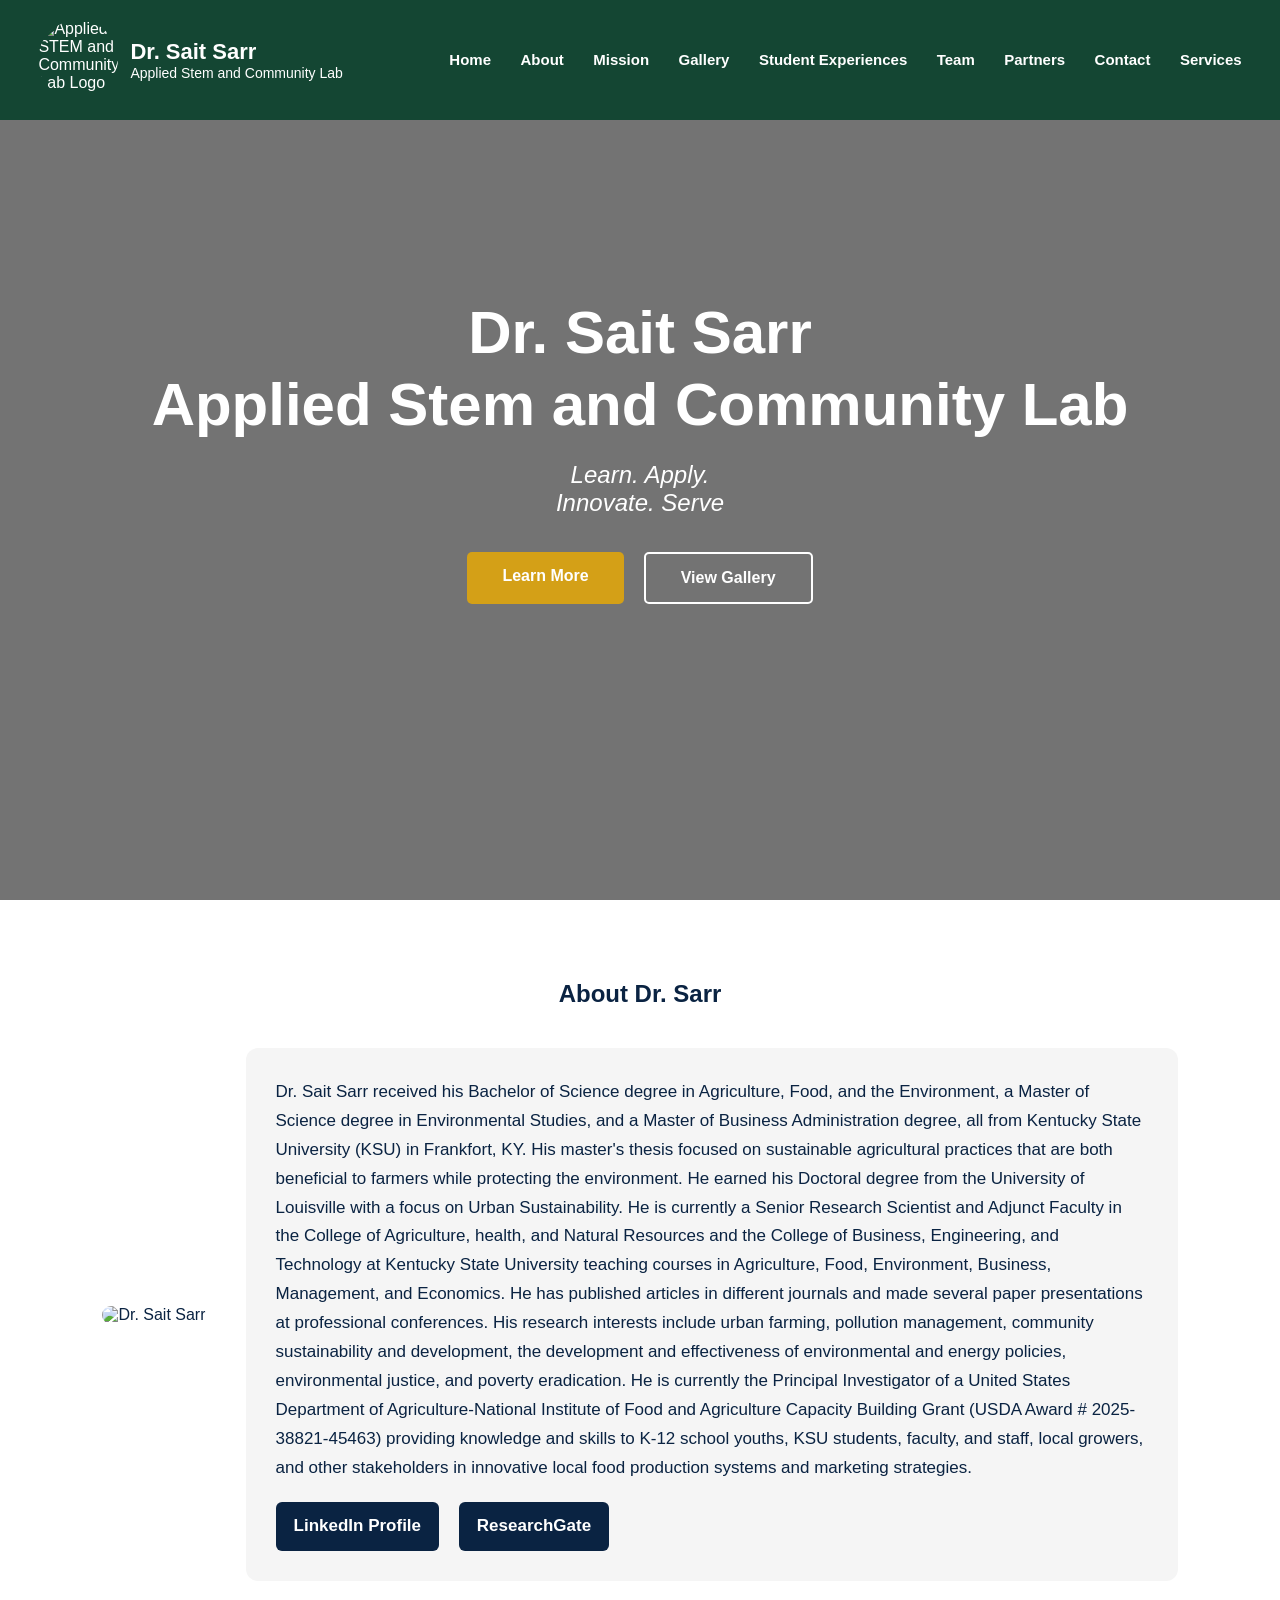
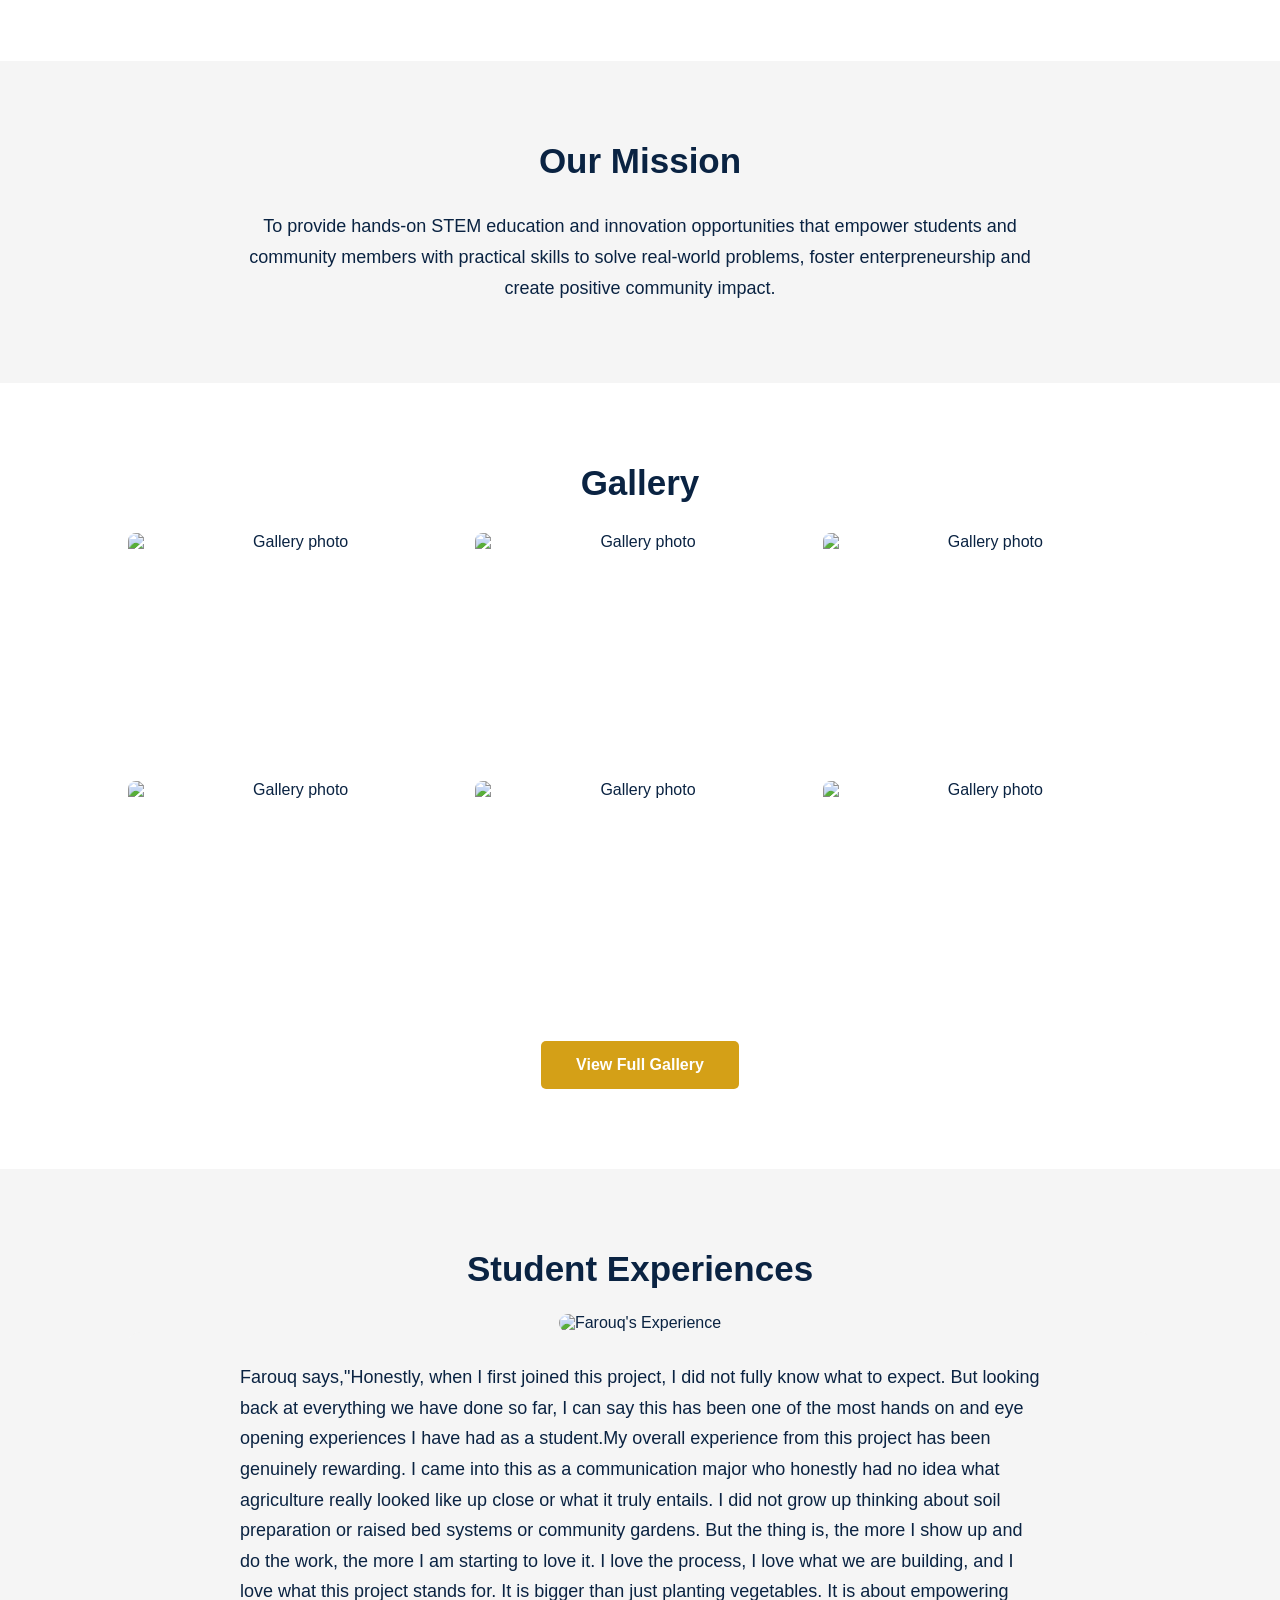
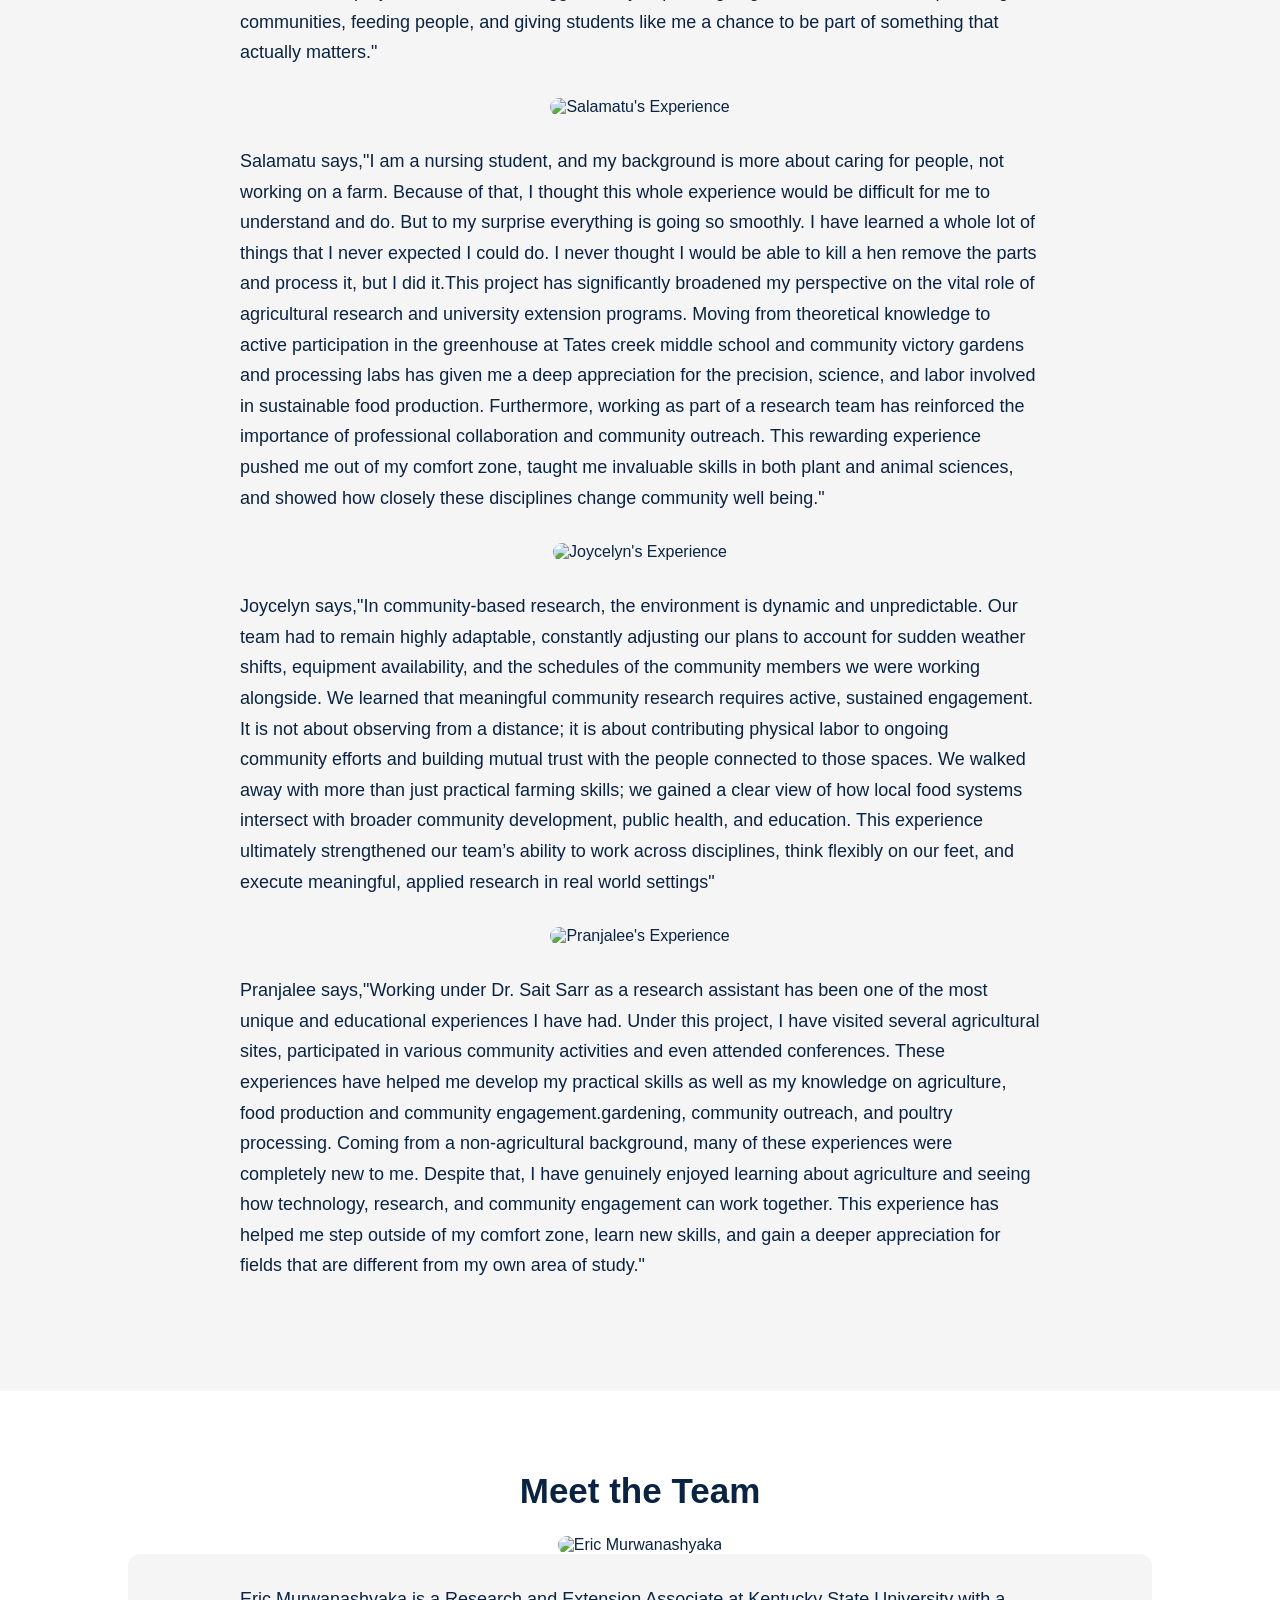
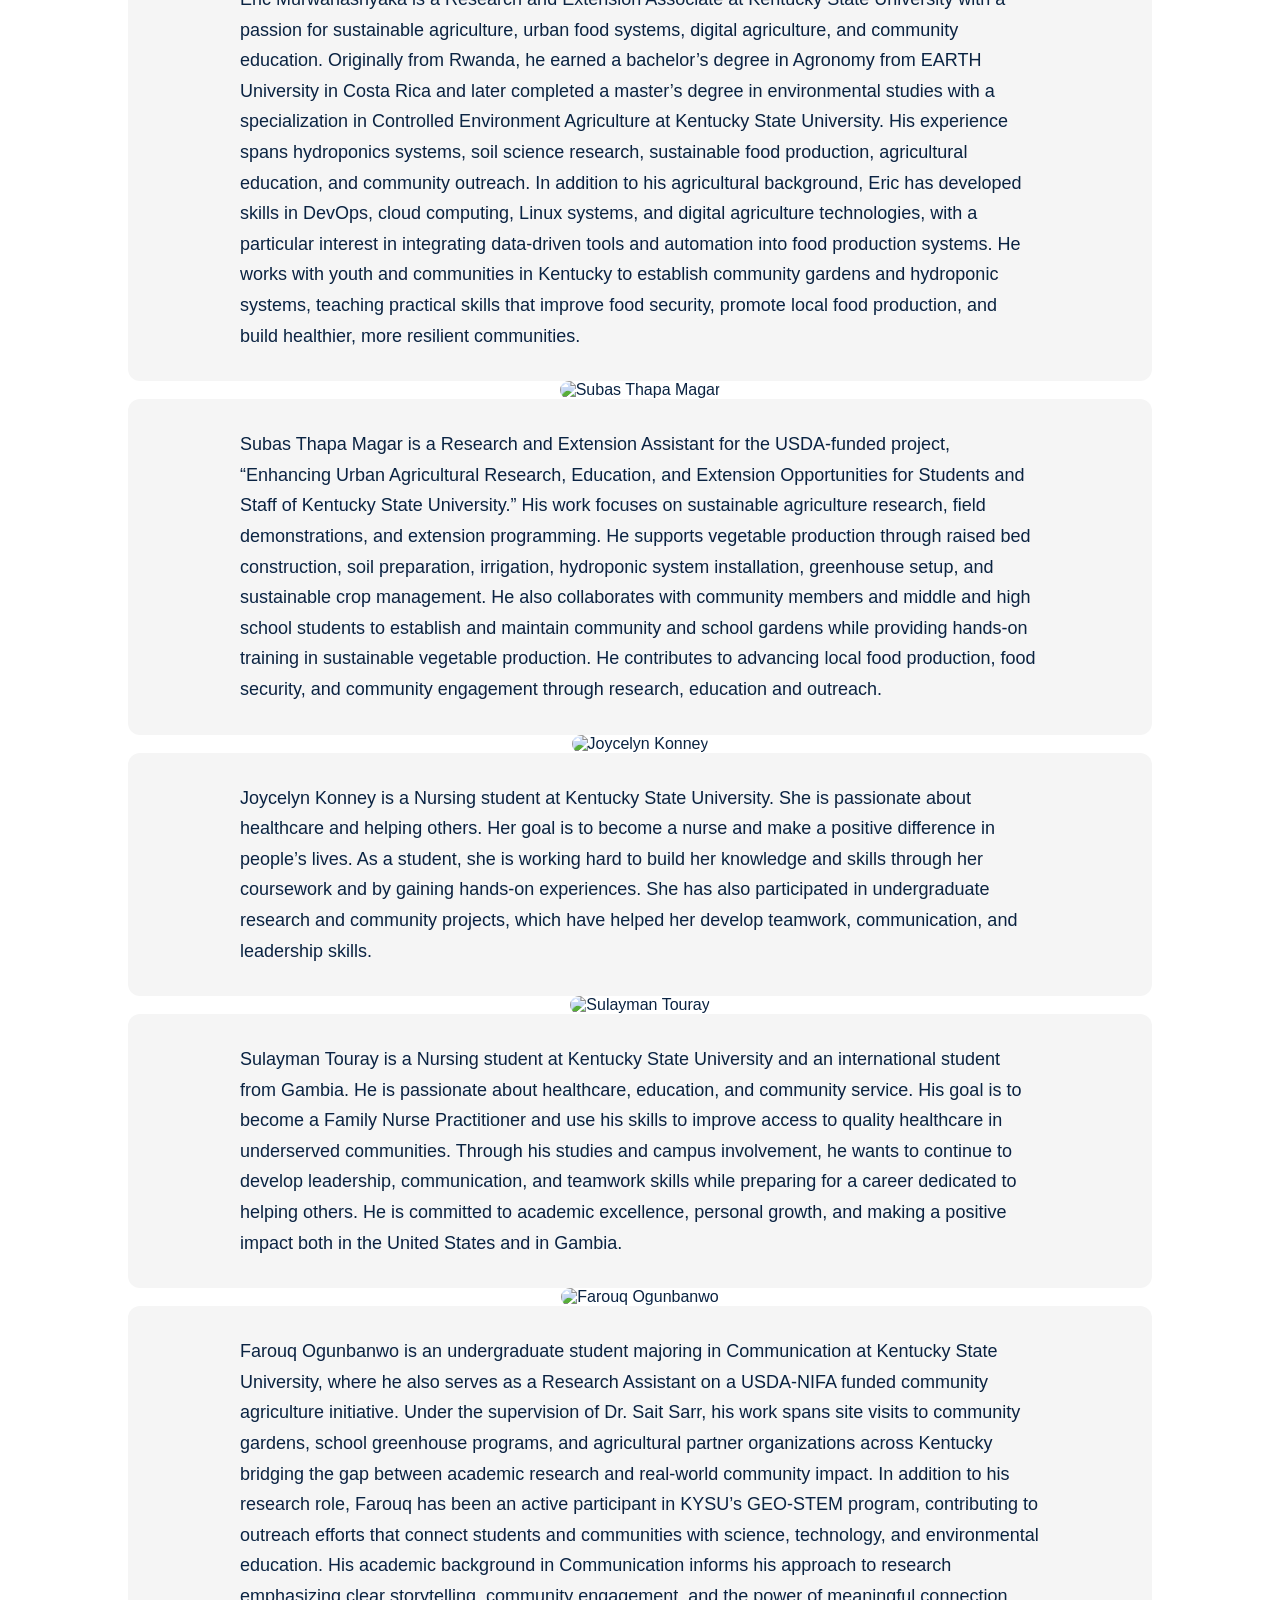
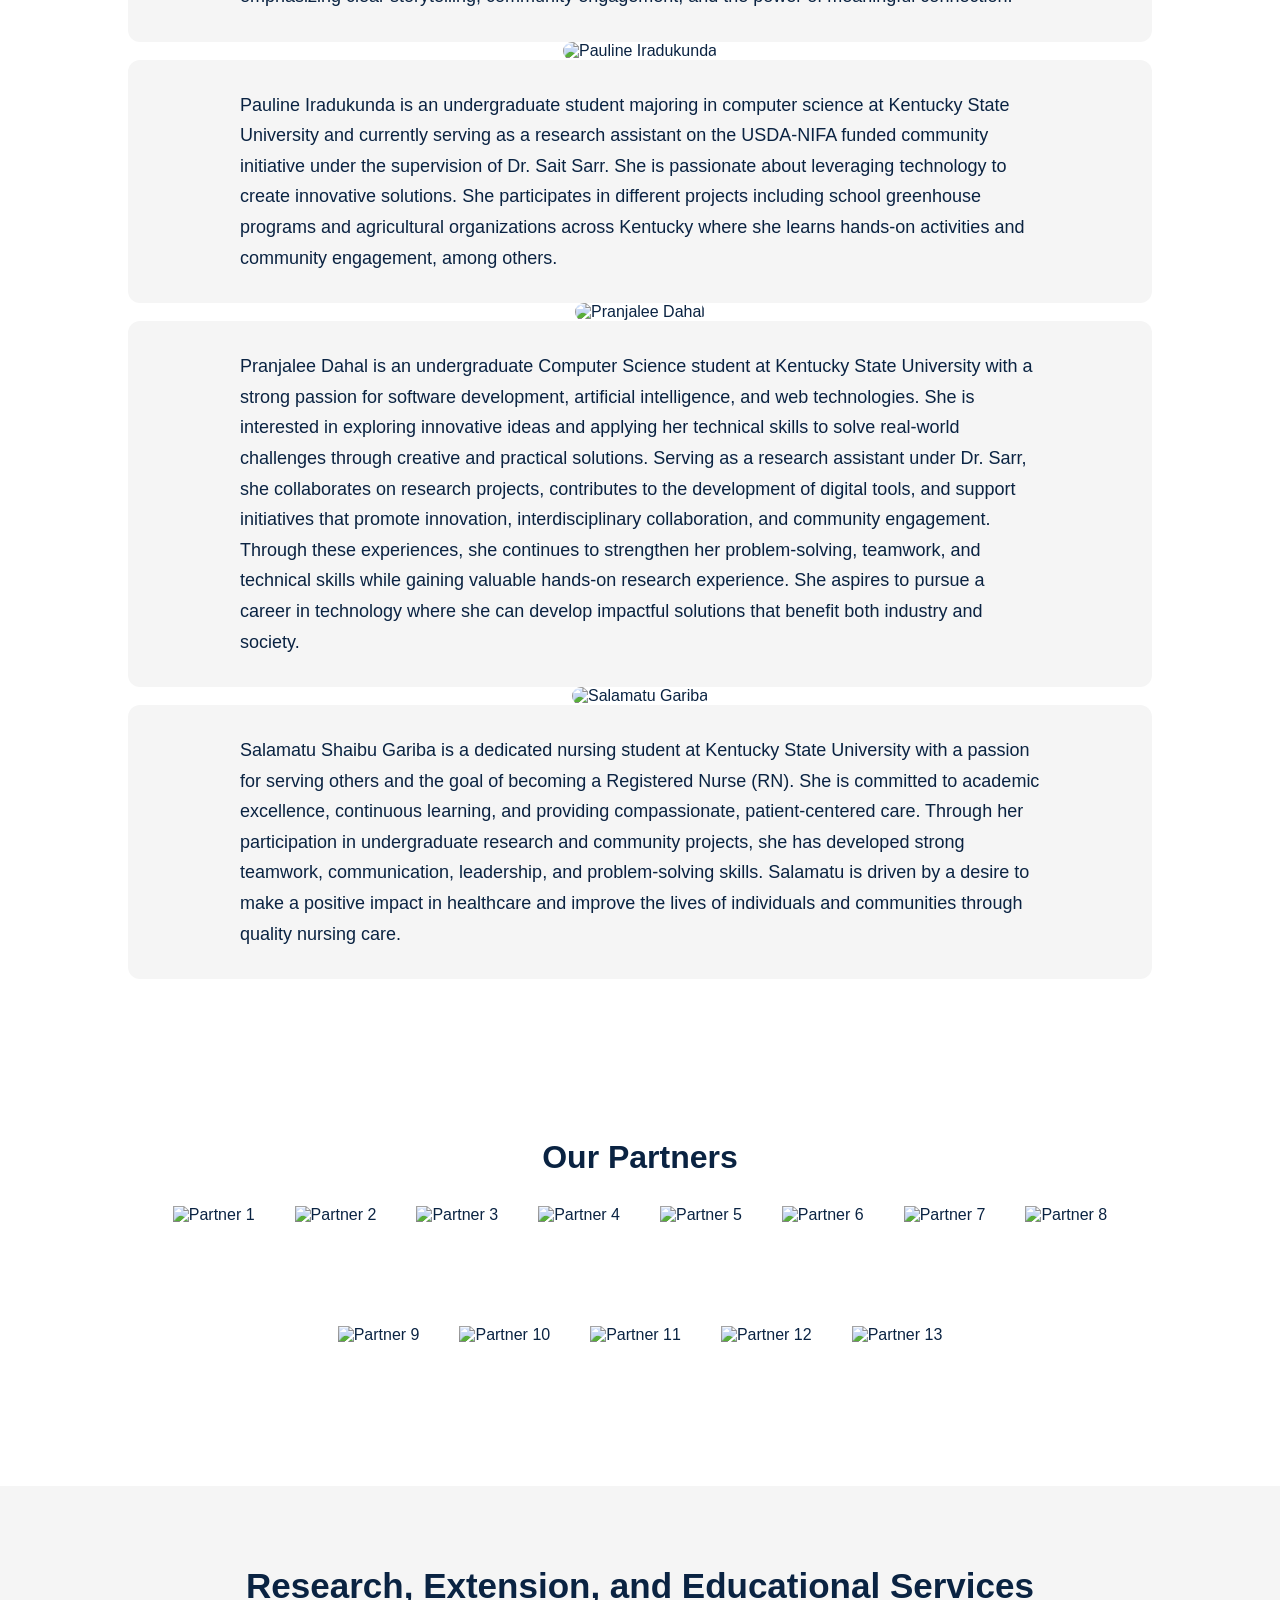
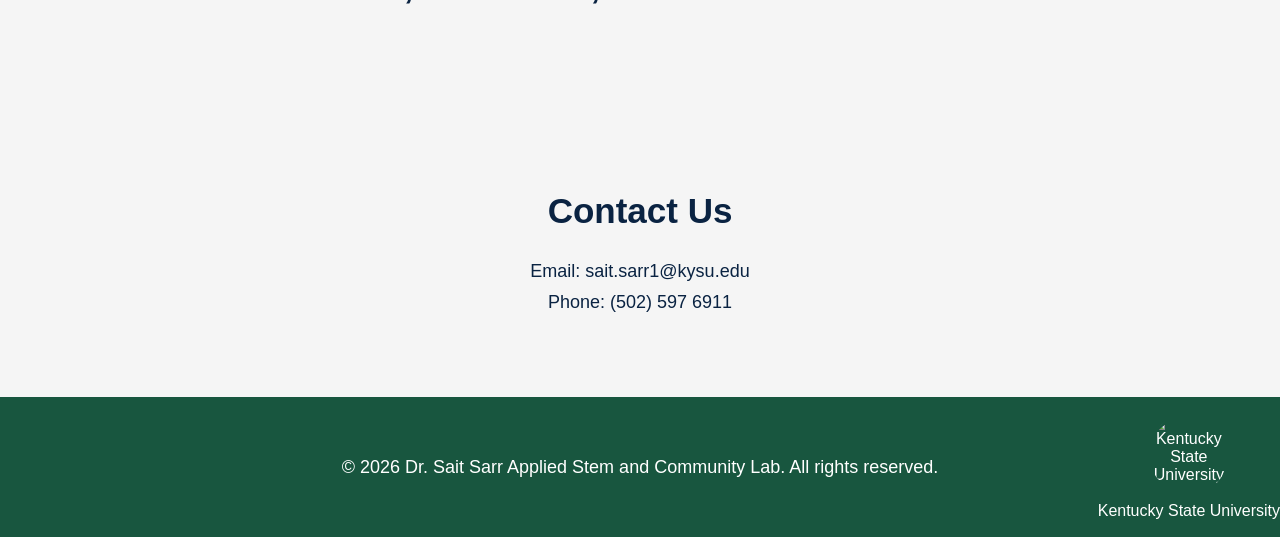
==== index.html @ 1c7c5a61 "Add files via upload" ====
<!DOCTYPE html>
<html lang="en">
<head>
  <meta charset="UTF-8" />
  <meta name="viewport" content="width=device-width, initial-scale=1.0" />
  <title>Dr. Sait Sarr Applied Stem and Community Lab </title>
  <link rel="stylesheet" href="style.css" />
</head>
<body>

  <header class="navbar">
    <div class="logo">
     <img src="images/logo.png" alt="Applied STEM and Community Lab Logo" class="logo-img">
      <div>
        <h2>Dr. Sait Sarr</h2>
        <p>Applied Stem and Community Lab</p>
      </div>
    </div>

    <nav>
      <a href="#home">Home</a>
      <a href="#about">About</a>
      <a href="#mission">Mission</a>
      <a href="#gallery">Gallery</a>
      <a href="#students">Student Experiences</a>
      <a href="#team">Team</a>
      <a href="#partners">Partners</a>
      <a href="#contact">Contact</a>
      <a href="#services">Services</a>
    </nav>
    
     
  </header>

  <section id="home" class="hero">
    <div class="hero-content">
      <h1>Dr. Sait Sarr<br>Applied Stem and Community Lab</h1>
      <p>Learn. Apply. <br>Innovate. Serve</p>

      <div class="hero-buttons">
        <a href="#about" class="btn gold">Learn More</a>
        <a href="#gallery" class="btn outline">View Gallery</a>
      </div>
    </div>
  </section>

  <section id="about" class="about-section">
    <h2>About Dr. Sarr</h2>

    <div class="about-content">
      <div class="about-image">
        <img src="images/DrSarr.jpg" alt="Dr. Sait Sarr">
      </div>
    
      <div class="about-text-box">
        <p>
          Dr. Sait Sarr received his Bachelor of Science degree in Agriculture, Food, and the Environment,
          a Master of Science degree in Environmental Studies, and a Master of Business Administration degree,
          all from Kentucky State University (KSU) in Frankfort, KY. His master's thesis focused on sustainable
          agricultural practices that are both beneficial to farmers while protecting the environment. He earned
          his Doctoral degree from the University of Louisville with a focus on Urban Sustainability. He is 
          currently a Senior Research Scientist and Adjunct Faculty in the College of Agriculture, health, and 
          Natural Resources and the College of Business, Engineering, and Technology at Kentucky State University 
          teaching courses in Agriculture, Food, Environment, Business, Management, and Economics. He has published
          articles in different journals and made several paper presentations at professional conferences. His 
          research interests include urban farming, pollution management, community sustainability and development,
          the development and effectiveness of environmental and energy policies, environmental justice, and poverty
          eradication. He is currently the Principal Investigator of a United States Department of Agriculture-National
          Institute of Food and Agriculture Capacity Building Grant (USDA Award # 2025-38821-45463) providing knowledge
          and skills to K-12 school youths, KSU students, faculty, and staff, local growers, and other
          stakeholders in innovative local food production systems and marketing strategies. 
          <div class="profile-links">
            <a href="https://www.linkedin.com/in/ https://www.linkedin.com/in/sait-sarr-ph-d-msc-mba-342b8a15/"
              target="_blank">
              LinkedIn Profile
            </a>

            <a href="https://www.researchgate.net/profile/Sait-Sarr"
              target="_blank">
              ResearchGate
            </a>
          </div>
        </p>
      </div>
    </div>
  </section>

  <section id="mission" class="section gray">
    <h2>Our Mission</h2>
    <div class="cards">
        <p>To provide hands-on STEM education and innovation opportunities that empower students and community members with practical skills to solve real-world problems, foster enterpreneurship and create positive community impact.</p>
      </div>
    </div>
  </section>

  <section id="gallery" class="section">
  <h2>Gallery</h2>

  <div class="gallery-grid">
    <img src="images/gallery1.jpeg" alt="Gallery photo">
    <img src="images/gallery2.jpeg" alt="Gallery photo">
    <img src="images/gallery3.jpeg" alt="Gallery photo">
    <img src="images/gallery4.jpeg" alt="Gallery photo">
    <img src="images/gallery5.jpeg" alt="Gallery photo">
    <img src="images/gallery6.jpeg" alt="Gallery photo">
  </div>

  <div class="gallery-button">
    <a href="gallery.html" class="btn gold">View Full Gallery</a>
  </div>
</section>

  <section id="students" class="section gray">
    <h2>Student Experiences</h2>
    <div class="experience-content">
      <div class="experience-image">
        <img src="images/FarouqExperience.jpeg" alt="Farouq's Experience">
      </div>
    
      <div class="about-text-box">
        <p>
         Farouq says,"Honestly, when I first joined this project, I did not fully know what to expect. But looking back at everything we have done so far, I can say this has been one of the most hands on and eye opening experiences I have had as a student.My overall experience from this project has been genuinely rewarding. I came into this as a communication major who honestly had no idea what agriculture really looked like up close or what it truly entails. I did not grow up thinking about soil preparation or raised bed systems or community gardens. But the thing is, the more I show up and do the work, the more I am starting to love it. I love the process, I love what we are building, and I love what this project stands for. It is bigger than just planting vegetables. It is about empowering communities, feeding people, and giving students like me a chance to be part of something that actually matters."
          </p>
        </div>
      <div class="experience-content">
      <div class="experience-image">
        <img src="images/GaribaExperience.jpeg" alt="Salamatu's Experience">
      </div>
    
      <div class="about-text-box">
        <p>
         Salamatu says,"I am a nursing student, and my background is more about caring for people, not working on a farm. Because of that, I thought this whole experience would be difficult for me to understand and do. But to my surprise everything is going so smoothly. I have learned a whole lot of things that I never expected I could do. I never thought I would be able to kill a hen remove the parts and process it, but I did it.This project has significantly broadened my perspective on the vital role of agricultural research and university extension programs. Moving from theoretical knowledge to active participation in the greenhouse at Tates creek middle school and community victory gardens and processing labs has given me a deep appreciation for the precision, science, and labor involved in sustainable food production. Furthermore, working as part of a research team has reinforced the importance of professional collaboration and community outreach. This rewarding experience pushed me out of my comfort zone, taught me invaluable skills in both plant and animal sciences, and showed how closely these disciplines change community well being."
          </p>
        </div>
        <div class="experience-content">
      <div class="experience-image">
        <img src="images/JoycelynExperience.jpeg" alt="Joycelyn's Experience">
      </div>
    
      <div class="about-text-box">
        <p>
         Joycelyn says,"In community-based research, the environment is dynamic and unpredictable. Our team had to remain highly adaptable, constantly adjusting our plans to account for sudden weather shifts, equipment availability, and the schedules of the community members we were working alongside. We learned that meaningful community research requires active, sustained engagement. It is not about observing from a distance; it is about contributing physical labor to ongoing community efforts and building mutual trust with the people connected to those spaces. We walked away with more than just practical farming skills; we gained a clear view of how local food systems intersect with broader community development, public health, and education. This experience ultimately strengthened our team’s ability to work across disciplines, think flexibly on our feet, and execute meaningful, applied research in real world settings"
          </p>
        </div>
        <div class="experience-content">

      <div class="experience-image">
        <img src="images/PranjaleeExperience.jpeg" alt="Pranjalee's Experience">
      </div>
    
      <div class="about-text-box">
        <p>
         Pranjalee says,"Working under Dr. Sait Sarr as a research assistant has been one of the most unique and educational experiences I have had. Under this project, I have visited several agricultural sites, participated in various community activities and even attended conferences. These experiences have helped me develop my practical skills as well as my knowledge on agriculture, food production and community engagement.gardening, community outreach, and poultry processing. Coming from a non-agricultural background, many of these experiences were completely new to me. Despite that, I have genuinely enjoyed learning about agriculture and seeing how technology, research, and community engagement can work together. This experience has helped me step outside of my comfort zone, learn new skills, and gain a deeper appreciation for fields that are different from my own area of study."
          </p>
        </div>
  </section>

  <section id="team" class="section">
    <h2>Meet the Team</h2>

    <div class="about-image">
        <img src="images/EricHeadshot.jpeg" alt="Eric Murwanashyaka">
      </div>
      <div class="about-text-box">
        <p>
          Eric Murwanashyaka is a Research and Extension Associate at Kentucky State University with a passion for sustainable agriculture, urban food systems, digital agriculture, and community education. Originally from Rwanda, he earned a bachelor’s degree in Agronomy from EARTH University in Costa Rica and later completed a master’s degree in environmental studies with a specialization in Controlled Environment Agriculture at Kentucky State University. His experience spans hydroponics systems, soil science research, sustainable food production, agricultural education, and community outreach. In addition to his agricultural background, Eric has developed skills in DevOps, cloud computing, Linux systems, and digital agriculture technologies, with a particular interest in integrating data-driven tools and automation into food production systems. He works with youth and communities in Kentucky to establish community gardens and hydroponic systems, teaching practical skills that improve food security, promote local food production, and build healthier, more resilient communities.
        </p>
      </div>

    <div class="about-image">
        <img src="images/SubasHeadshot.jpg" alt="Subas Thapa Magar">
      </div>
      <div class="about-text-box">
        <p>
          Subas Thapa Magar is a Research and Extension Assistant for the USDA-funded project, “Enhancing Urban Agricultural Research, Education, and Extension Opportunities for Students and Staff of Kentucky State University.” His work focuses on sustainable agriculture research, field demonstrations, and extension programming. He supports vegetable production through raised bed construction, soil preparation, irrigation, hydroponic system installation, greenhouse setup, and sustainable crop management. He also collaborates with community members and middle and high school students to establish and maintain community and school gardens while providing hands-on training in sustainable vegetable production. He contributes to advancing local food production, food security, and community engagement through research, education and outreach.
        </p>
      </div>

    <div class="about-image">
        <img src="images/JoycelynHeadshot.jpg" alt="Joycelyn Konney">
      </div>
      <div class="about-text-box">
        <p>
          Joycelyn Konney is a Nursing student at Kentucky State University. She is passionate about healthcare and helping others. Her goal is to become a nurse and make a positive difference in people’s lives. As a student, she is working hard to build her knowledge and skills through her coursework and by gaining hands-on experiences. She has also participated in undergraduate research and community projects, which have helped her develop teamwork, communication, and leadership skills.
        </p>
        </div>

    <div class="about-image">
        <img src="images/SulaymanHeadshot.jpeg" alt="Sulayman Touray">
      </div>
      <div class="about-text-box">
        <p>
         Sulayman Touray is a Nursing student at Kentucky State University and an international student from Gambia. He is passionate about healthcare, education, and community service. His goal is to become a Family Nurse Practitioner and use his skills to improve access to quality healthcare in underserved communities. Through his studies and campus involvement, he wants to continue to develop leadership, communication, and teamwork skills while preparing for a career dedicated to helping others. He is committed to academic excellence, personal growth, and making a positive impact both in the United States and in Gambia.
        </p>
      </div>
 

      <div class="about-image">
        <img src="images/" alt="Farouq Ogunbanwo">
      </div>
      <div class="about-text-box">
        <p>
          Farouq Ogunbanwo is an undergraduate student majoring in Communication at Kentucky State University, where he also serves as a Research Assistant on a USDA-NIFA funded community agriculture initiative. Under the supervision of Dr. Sait Sarr, his work spans site visits to community gardens, school greenhouse programs, and agricultural partner organizations across Kentucky bridging the gap between academic research and real-world community impact. In addition to his research role, Farouq has been an active participant in KYSU’s GEO-STEM program, contributing to outreach efforts that connect students and communities with science, technology, and environmental education. His academic background in Communication informs his approach to research emphasizing clear storytelling, community engagement, and the power of meaningful connection.
        </p>
      </div>
  
      <div class="about-image">
        <img src="images/PaulineHeadshot.jpeg" alt="Pauline Iradukunda">
      </div>
      <div class="about-text-box">
        <p>
          Pauline Iradukunda is an undergraduate student majoring in computer science at Kentucky State University and currently serving as a research assistant on the USDA-NIFA funded community initiative under the supervision of Dr. Sait Sarr. She is passionate about leveraging technology to create innovative solutions. She participates in different projects including school greenhouse programs and agricultural organizations across Kentucky where she learns hands-on activities and community engagement, among others.
        </p>
      </div>

      <div class="about-image">
        <img src="images/PranjaleeHeadshot.jpeg" alt="Pranjalee Dahal">
      </div>
      <div class="about-text-box">
        <p>
          Pranjalee Dahal is an undergraduate Computer Science student at Kentucky State University with a strong passion for software development, artificial intelligence, and web technologies. She is interested in exploring innovative ideas and applying her technical skills to solve real-world challenges through creative and practical solutions. Serving as a research assistant under Dr. Sarr, she collaborates on research projects, contributes to the development of digital tools, and support initiatives that promote innovation, interdisciplinary collaboration, and community engagement. Through these experiences, she continues to strengthen her problem-solving, teamwork, and technical skills while gaining valuable hands-on research experience. She aspires to pursue a career in technology where she can develop impactful solutions that benefit both industry and society.
        </p>
      </div>

      <div class="about-image">
        <img src="images/" alt="Salamatu Gariba">
      </div>
      <div class="about-text-box">
        <p>
          Salamatu Shaibu Gariba is a dedicated nursing student at Kentucky State University with a passion for serving others and the goal of becoming a Registered Nurse (RN). She is committed to academic excellence, continuous learning, and providing compassionate, patient-centered care. Through her participation in undergraduate research and community projects, she has developed strong teamwork, communication, leadership, and problem-solving skills. Salamatu is driven by a desire to make a positive impact in healthcare and improve the lives of individuals and communities through quality nursing care.
        </p>
      </div>
      
  </section>
    
  
  <section id="partners" class="partners">
  <h2>Our Partners</h2>

  <div class="partner-logos">
    <img src="images/foodliteracy.jpeg" alt="Partner 1">
    <img src="images/USDA.jpeg" alt="Partner 2">
    <img src="images/tatescreek.jpeg" alt="Partner 3">
    <img src="images/CarterGwoodson.jpeg" alt="Partner 4">
    <img src="images/CommunityActionCouncil.jpg" alt="Partner 5">
    <img src="images/thornhill.jpg" alt="Partner 6">
    <img src="images/Elkhorn.jpeg" alt="Partner 7">
    <img src="images/ctct.jpeg" alt="Partner 8">
    <img src="images/brandeis.jpeg" alt="Partner 9">
    <img src="images/CapstoneFarms.jpg" alt="Partner 10">
    <img src="images/CommonEarthGardens.jpeg" alt="Partner 11">
    <img src="images/winburnMiddleSchool.jpeg" alt="Partner 12">
    <img src="images/JeffersonCountyCoop.jpeg" alt="Partner 13">
  </div>
</section>

  <section id="services" class="section gray">
    <h2>Research, Extension, and Educational Services</h2>
  </section>

  <section id="contact" class="section gray">
    <h2>Contact Us</h2>
    <p>Email: sait.sarr1@kysu.edu </p>
    <p>Phone: (502) 597 6911 </p>
  </section>

  <footer class="footer">
  <div class="footer-left">
    <img src="images/kstatelogo.jpeg" alt="Kentucky State University" class="footer-logo">
    <p>Kentucky State University</p>
  </div>

  <p class="footer-center">
    © 2026 Dr. Sait Sarr Applied Stem and Community Lab. All rights reserved.
  </p>
</footer>

  <script src="script.js"></script>
</body>
</html>
---- style.css ----
* {
  margin: 0;
  padding: 0;
  box-sizing: border-box;
}

html {
  scroll-behavior: smooth;
}

body {
  font-family: Arial, sans-serif;
  color: #0A2342;
}

/* Navbar */
.navbar {
  position: fixed;
  top: 0;
  width: 100%;
  padding: 20px 3%;
  display: flex;
  justify-content: space-between;
  align-items: center;
  background: rgba(10, 66, 45, 0.9);
  color: white;
  z-index: 1000;
}

.logo {
  display: flex;
  align-items: center;
  gap: 12px;
}

.logo-img {
  width: 80px;
  height: 80px;
  border-radius: 50%;
  object-fit: cover;
}

.logo h2 {
  font-size: 22px;
}

.logo p {
  font-size: 14px;
}

nav a {
  color: white;
  text-decoration: none;
  margin-left: 25px;
  font-weight: bold;
  font-size: 15px;
}

nav a:hover {
  color: #D4A017;
}

/* Hero */
.hero {
  height: 100vh;
  background:
    linear-gradient(rgba(0,0,0,0.55), rgba(0,0,0,0.55)),
    url("images/hero.jpg");
  background-size: cover;
  background-position: center;
  display: flex;
  justify-content: center;
  align-items: center;
  text-align: center;
  color: white;
  padding: 0 20px;
}

.hero-content h1 {
  font-size: 60px;
  line-height: 1.2;
  margin-bottom: 20px;
}

.hero-content p {
  font-size: 24px;
  font-style: italic;
  margin-bottom: 35px;
}

.hero-buttons {
  display: flex;
  justify-content: center;
  gap: 20px;
}

.btn {
  padding: 15px 35px;
  border-radius: 5px;
  text-decoration: none;
  font-weight: bold;
}

.gold {
  background: #D4A017;
  color: white;
}

.outline {
  border: 2px solid white;
  color: white;
}

.outline:hover {
  background: white;
  color: #0A2342;
}

/* Sections */
.section {
  padding: 80px 10%;
  text-align: center;
}

.section h2 {
  font-size: 35px;
  margin-bottom: 25px;
}

.section p {
  max-width: 800px;
  margin: auto;
  font-size: 18px;
  line-height: 1.7;
}

.gray {
  background: #f5f5f5;
}

/* Cards */
.cards {
  display: flex;
  justify-content: center;
  gap: 25px;
  margin-top: 30px;
  flex-wrap: wrap;
}

.card {
  background: white;
  padding: 30px;
  width: 280px;
  border-radius: 10px;
  box-shadow: 0 4px 10px rgba(0,0,0,0.1);
}

.card h3 {
  color: #D4A017;
  margin-bottom: 15px;
}

.about-section {
  padding: 80px 8%;
}

.about-section h2 {
  text-align: center;
  margin-bottom: 40px;
}

.about-content {
  display: flex;
  align-items: center;
  gap: 40px;
}

.about-image img {
  width: 350px;
  height: 350px;
  object-fit: cover;
  border-radius: 12px;
}

.about-text-box {
  flex: 1;
  background: #f5f5f5;
  padding: 30px;
  border-radius: 12px;
  text-align: left;
  line-height: 1.7;
  font-size: 17px;
}

.experience-image img {
    width: 250px;
    height: 250px;
    object-fit: cover;
    border-radius: 12px;
}
/* Gallery */
.gallery-grid {
  display: grid;
  grid-template-columns: repeat(3, 1fr);
  gap: 18px;
  margin-top: 30px;
}

.gallery-grid img {
  width: 100%;
  height: 230px;
  object-fit: cover;
  border-radius: 8px;
}
.gallery-button {
  margin-top: 30px;
}

.gallery-button .btn {
  display: inline-block;
}

/* Footer */
.footer {
    background: #18563f;
    color: white;
    display: flex;
    justify-content: center;
    align-items: center;
    position: relative;
    padding: 20px 40px;
    min-height: 140px;
}

.footer-center {
    text-align: center;
    font-size: 18px;
}

/* Logo on the right */
.footer-left {
    position: absolute;
    right: 0;
    top: 50%;
    transform: translateY(-50%);
    text-align: center;
}

.footer-logo {
    width: 80px;
    height: 80px;
    border-radius: 50%;
    object-fit: cover;
    display: block;
    margin: 0 auto 8px;
}

.footer-right p {
    margin: 0;
    font-size: 15px;
}
.profile-links {
  margin-top: 20px;
}

.partners {
  text-align: center;
  padding: 80px 10%;
}

.partner-logos {
  display: flex;
  justify-content: center;
  align-items: center;
  flex-wrap: wrap;
  gap: 40px;
  margin-top: 30px;
}

.partner-logos img {
  height: 80px;
  width: auto;
  object-fit: contain;
  transition: transform 0.3s ease;
}

.partner-logos img:hover {
  transform: scale(1.05);
}

.kstatelogo {
  display: flex;
  align-items: center;
  gap: 12px;
}

.kstatelogo-img {
 width: 80px;
  height: 80px;
  border-radius: 50%;
  object-fit: cover;
}



.kstatelogo p {
  font-size: 14px;
}

.profile-links a {
  display: inline-block;
  margin-right: 15px;
  padding: 10px 18px;
  background-color: #0A2342;
  color: white;
  text-decoration: none;
  border-radius: 6px;
  font-weight: bold;
}

.profile-links a:hover {
  background-color: #D4A017;
}

/* Mobile */
@media (max-width: 768px) {
  .navbar {
    flex-direction: column;
    gap: 15px;
  }

  nav a {
    margin: 8px;
    font-size: 14px;
  }

  .hero-content h1 {
    font-size: 38px;
  }

  .hero-content p {
    font-size: 18px;
  }

  .hero-buttons {
    flex-direction: column;
  }

  .gallery-grid {
    grid-template-columns: 1fr;
  }
}
#partners {
  padding: 80px 10%;
  text-align: center;
}

#partners h2 {
  font-size: 2rem;
  color: #0A2342;
}
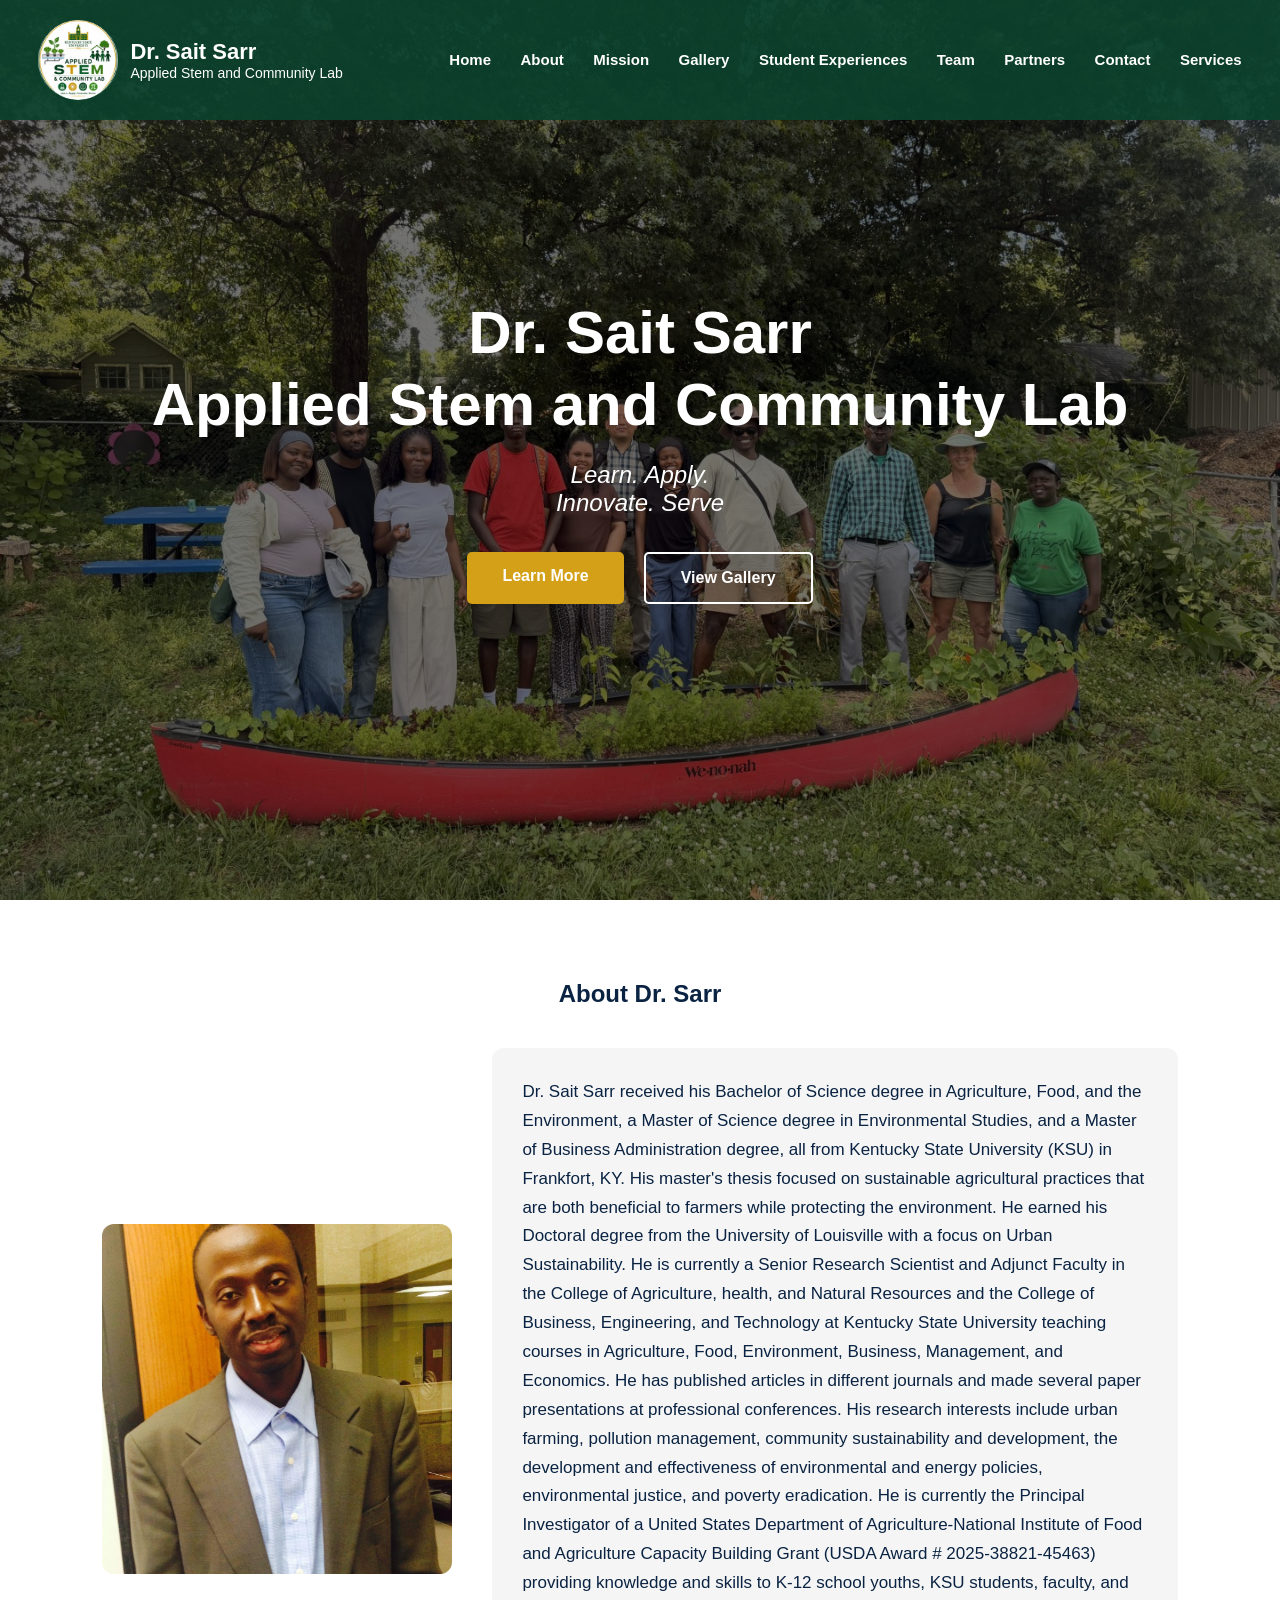
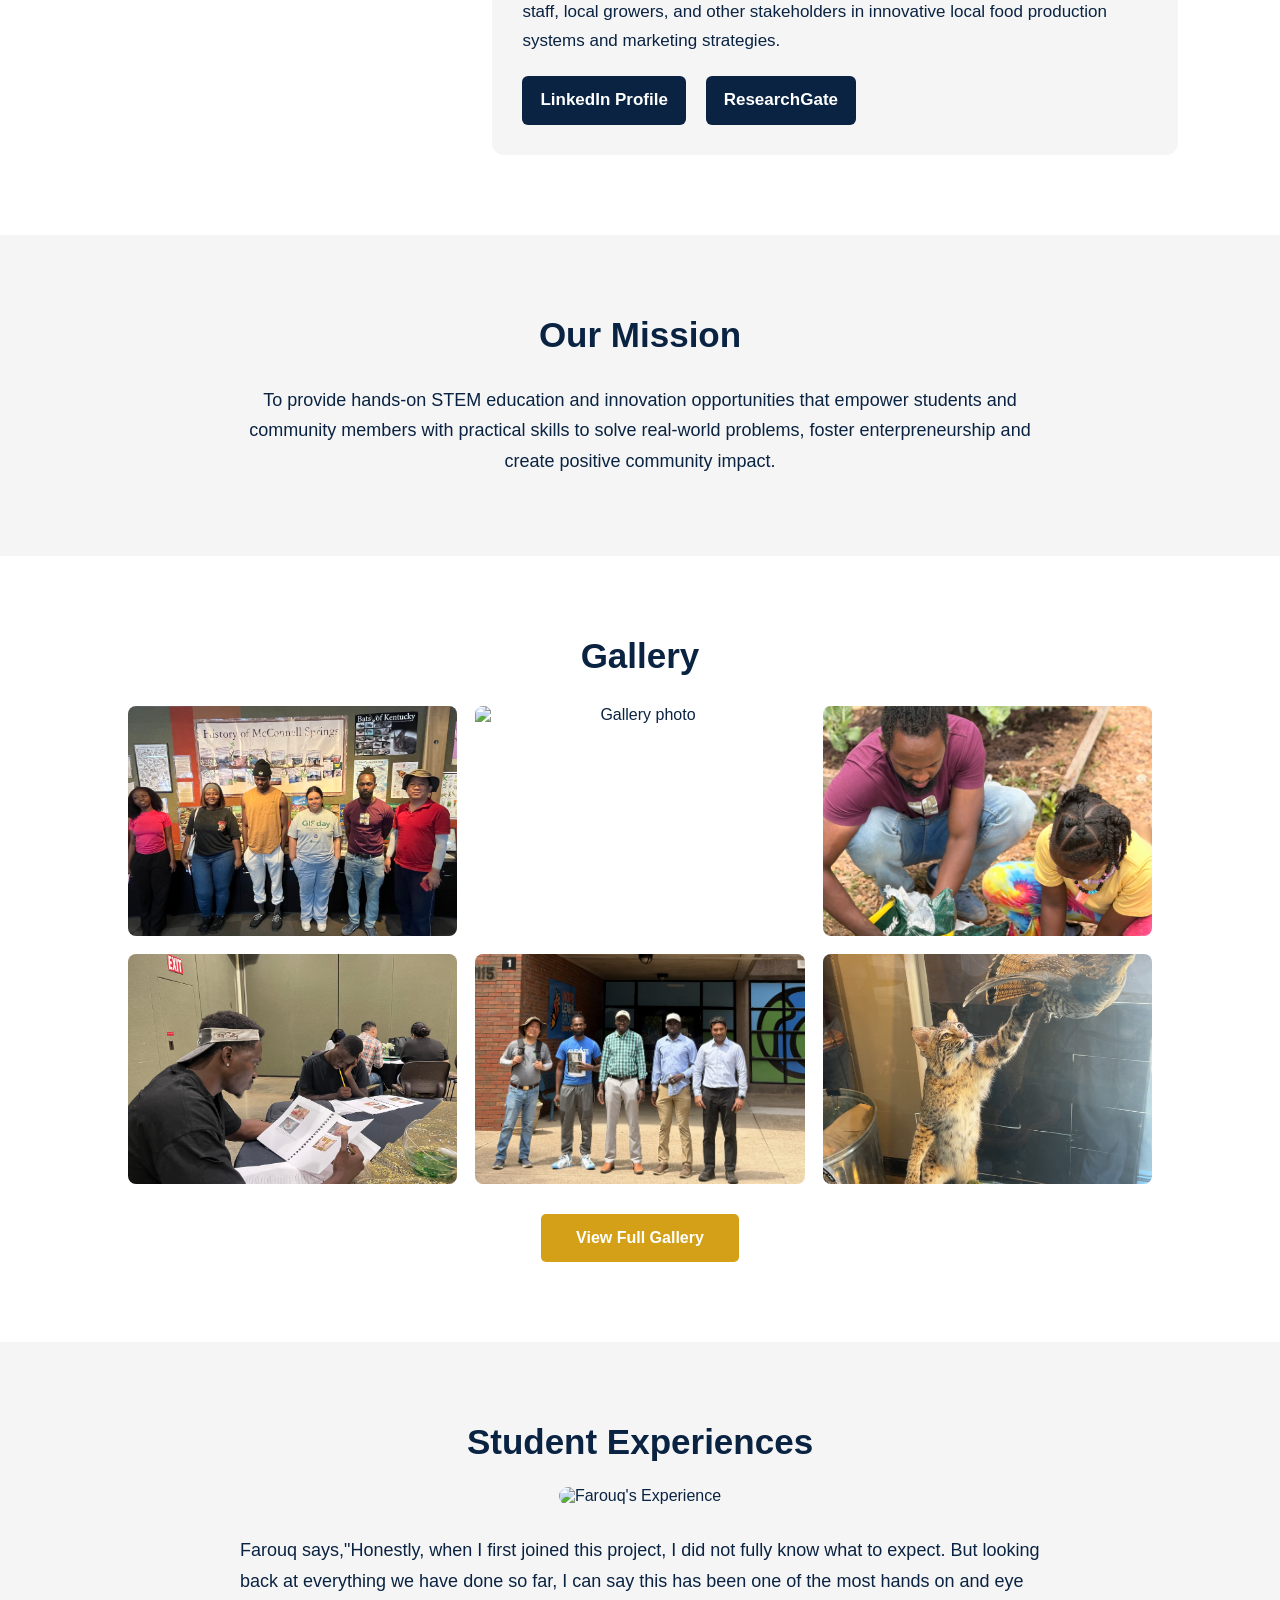
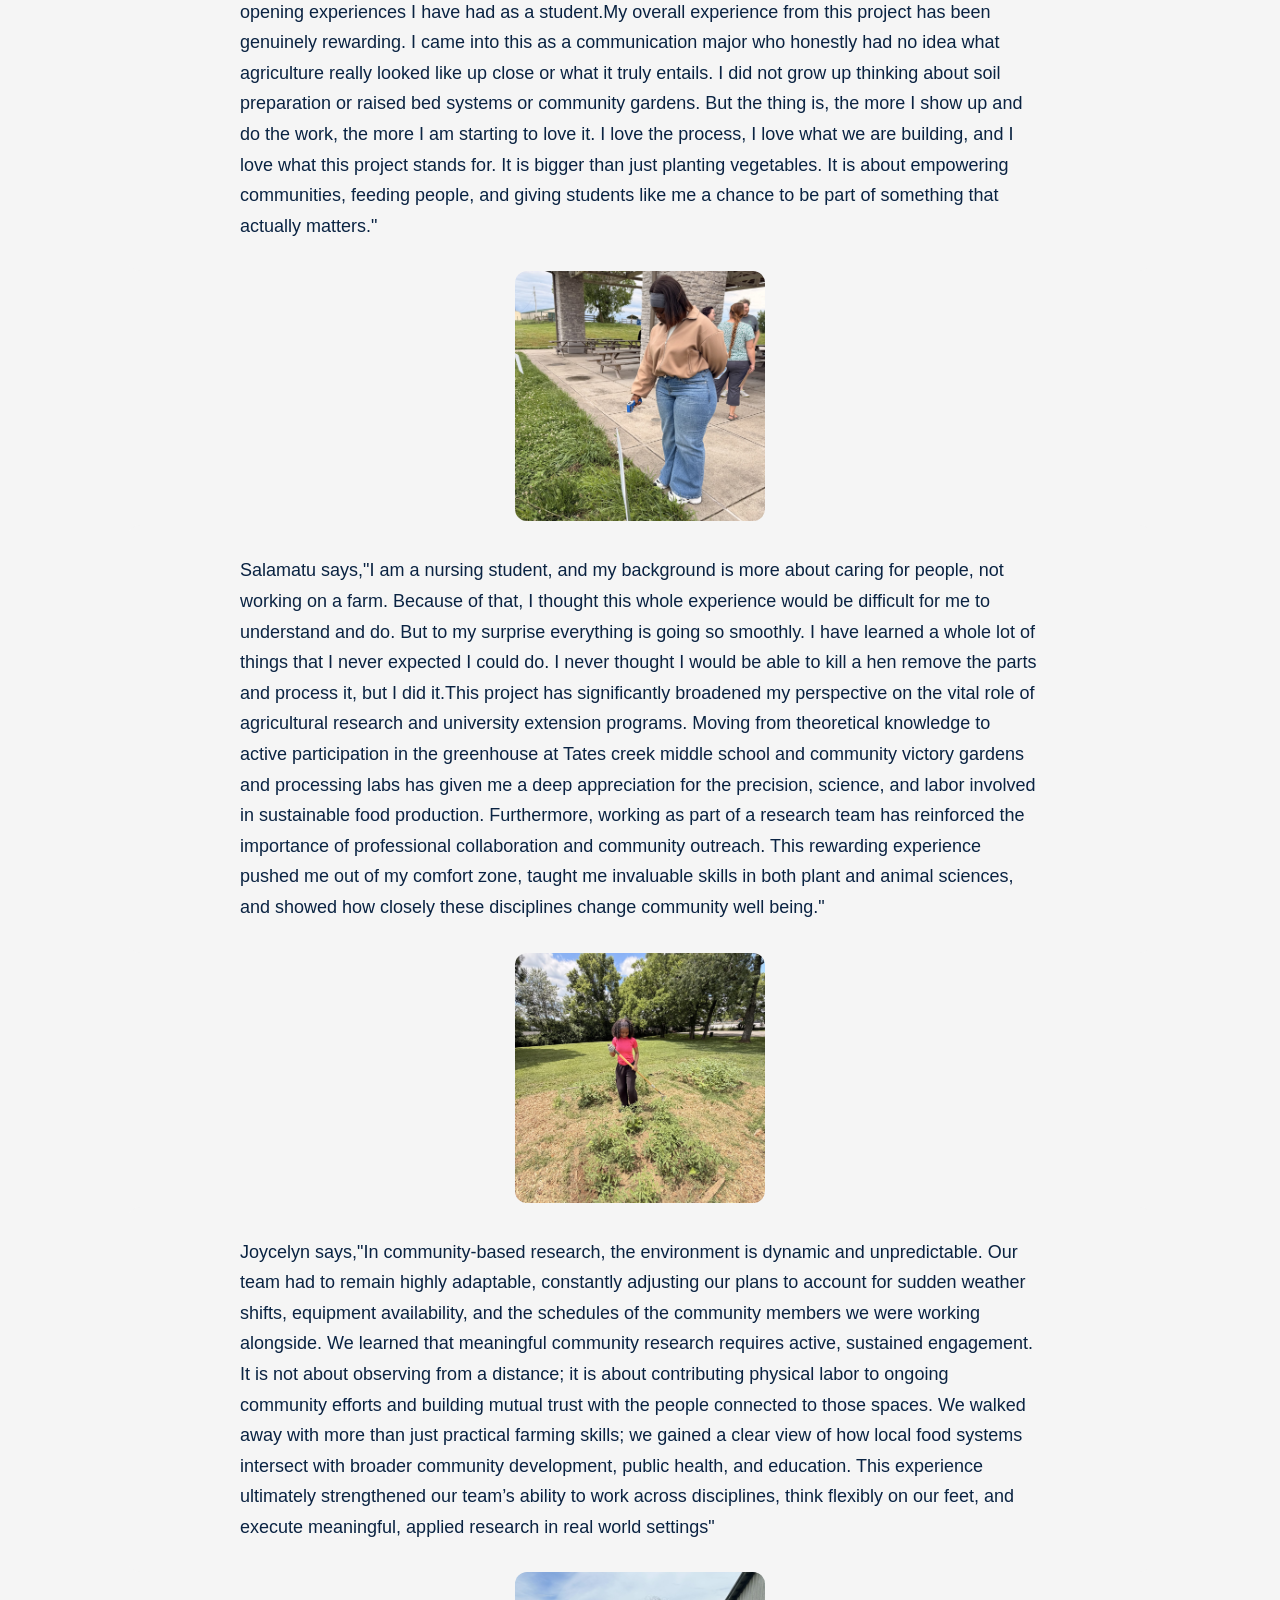
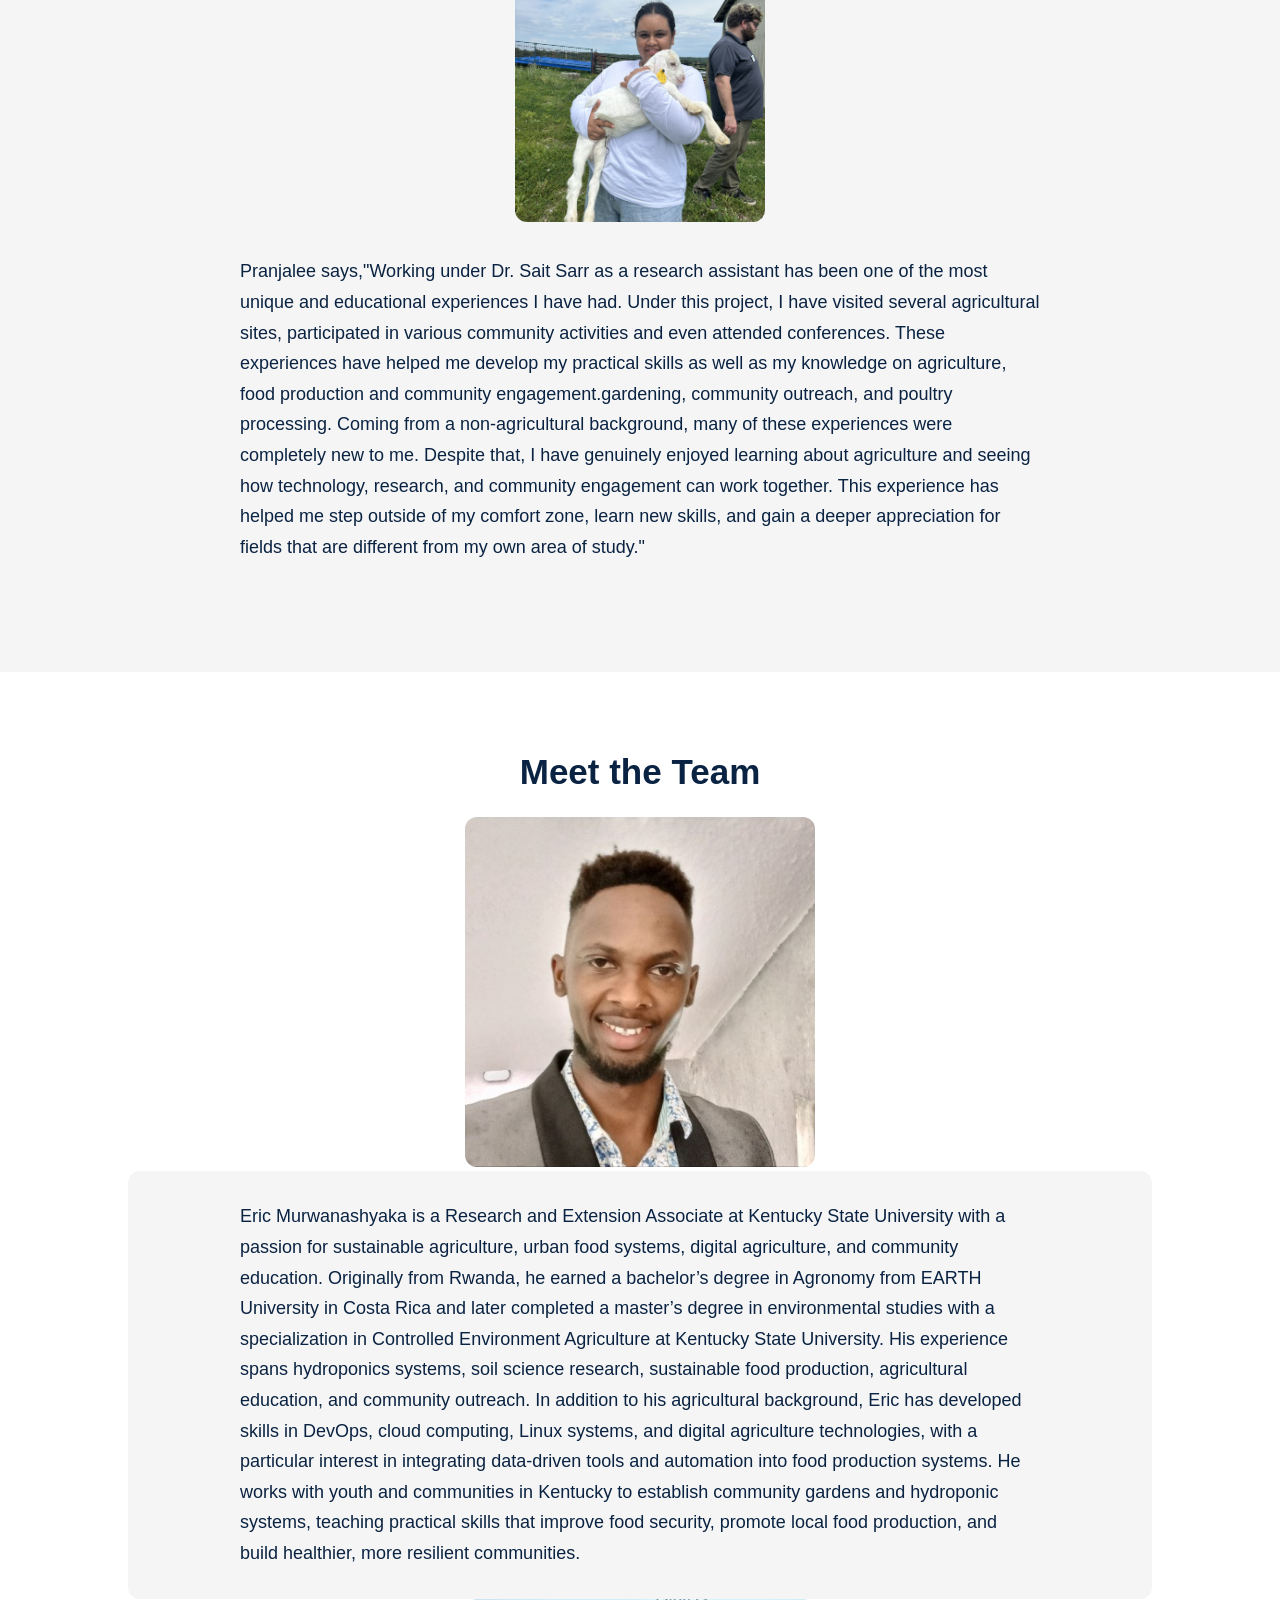
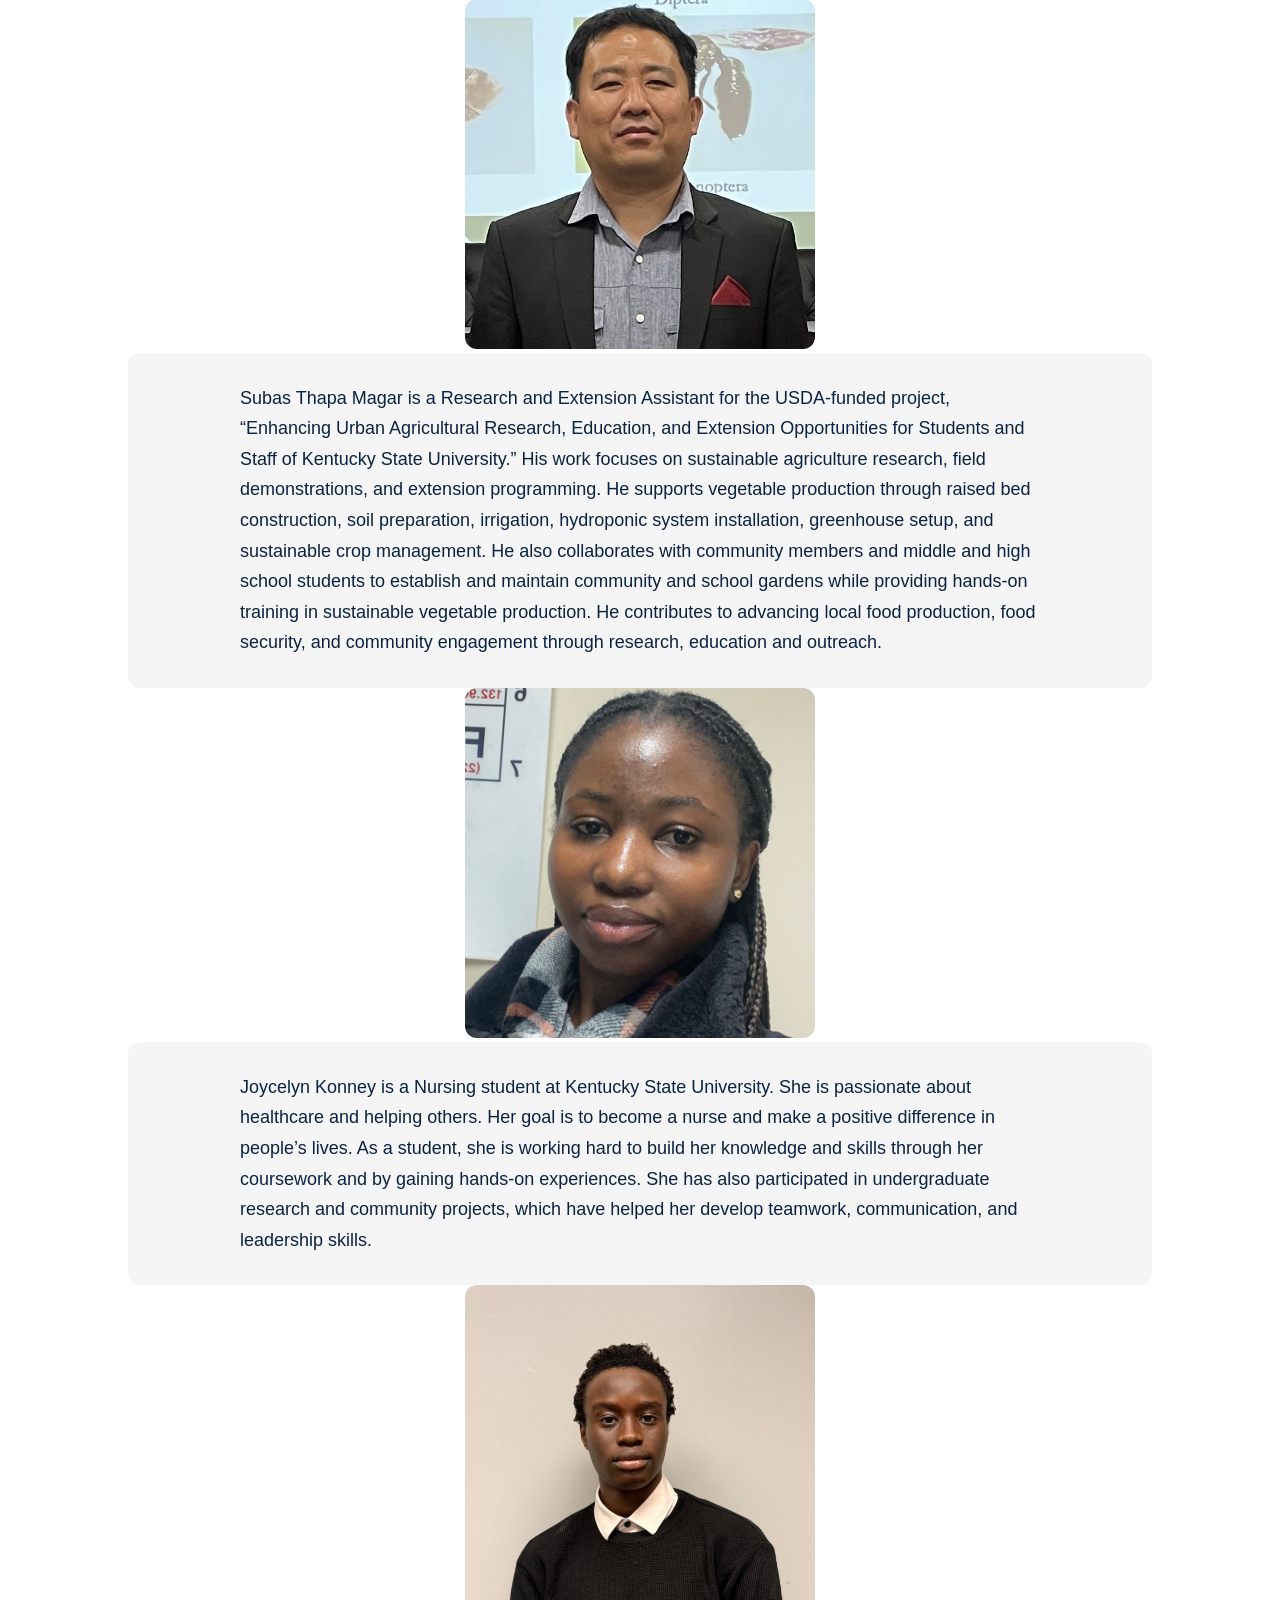
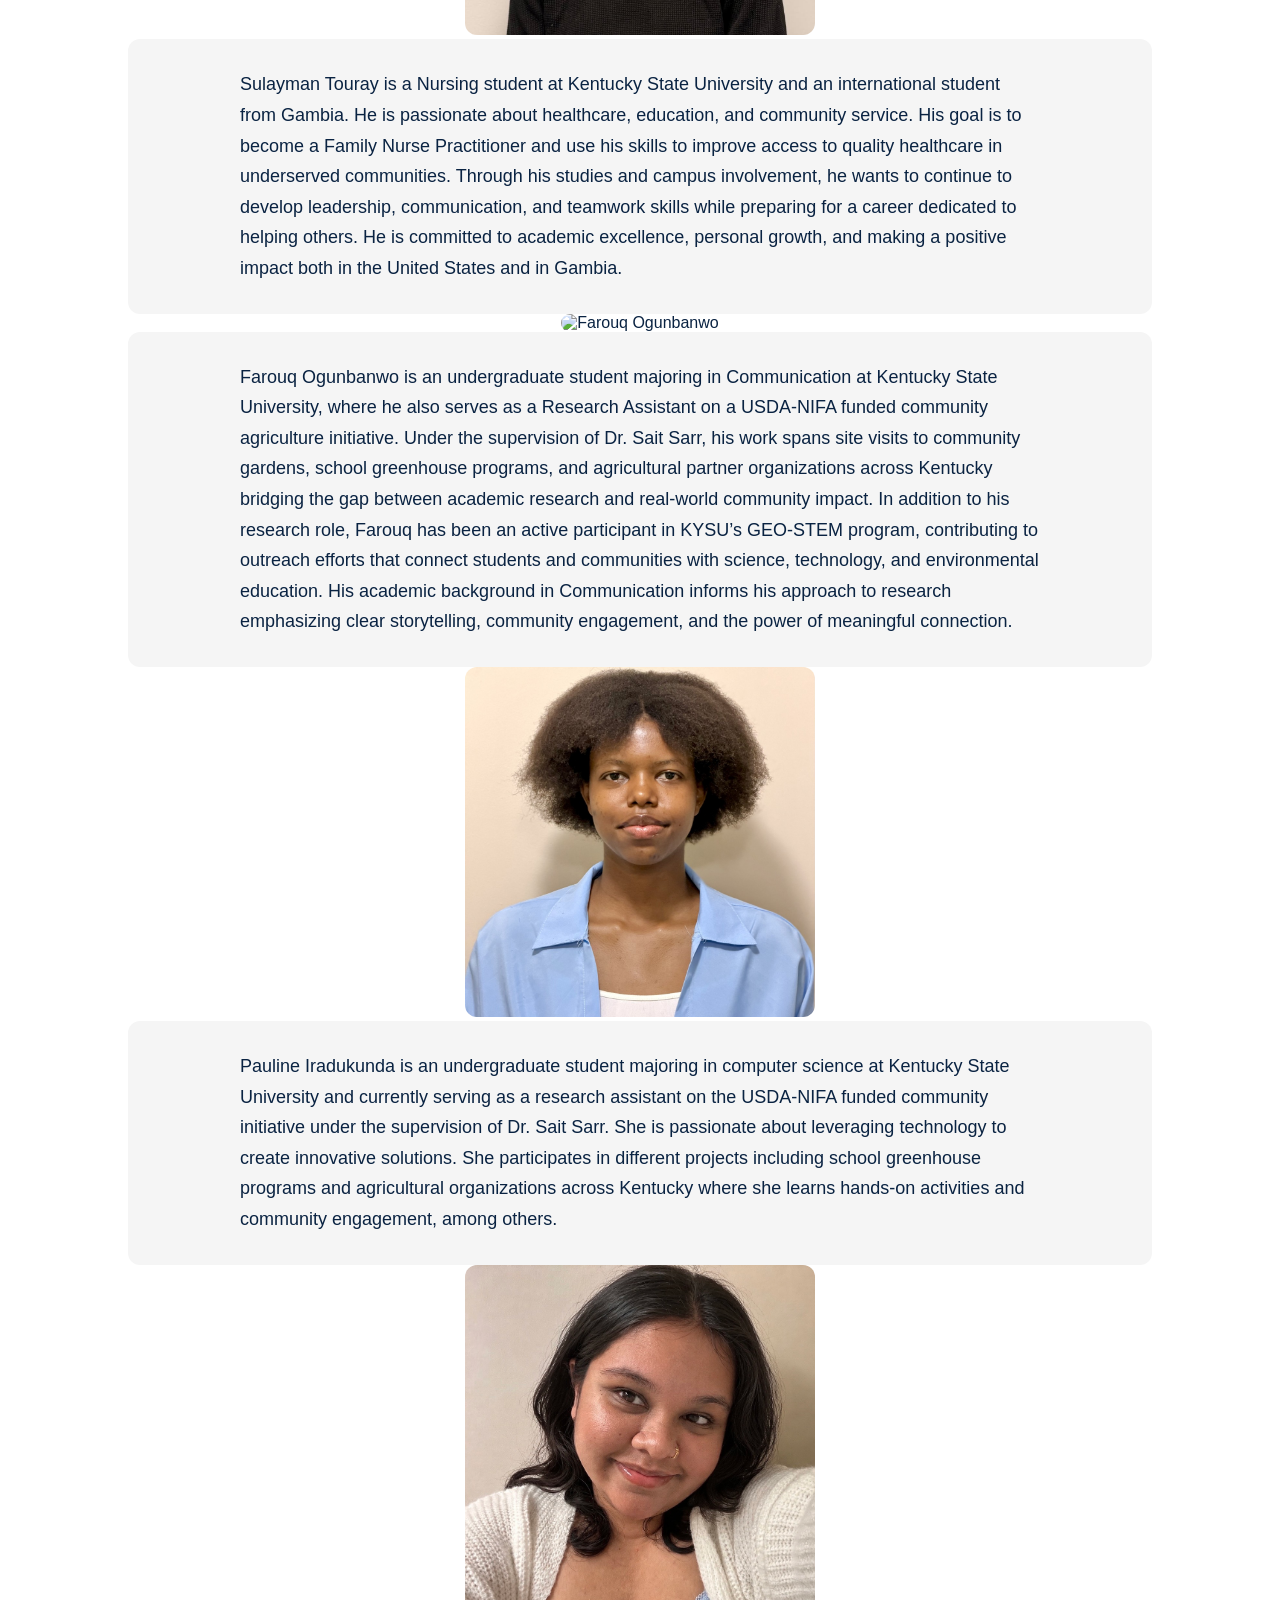
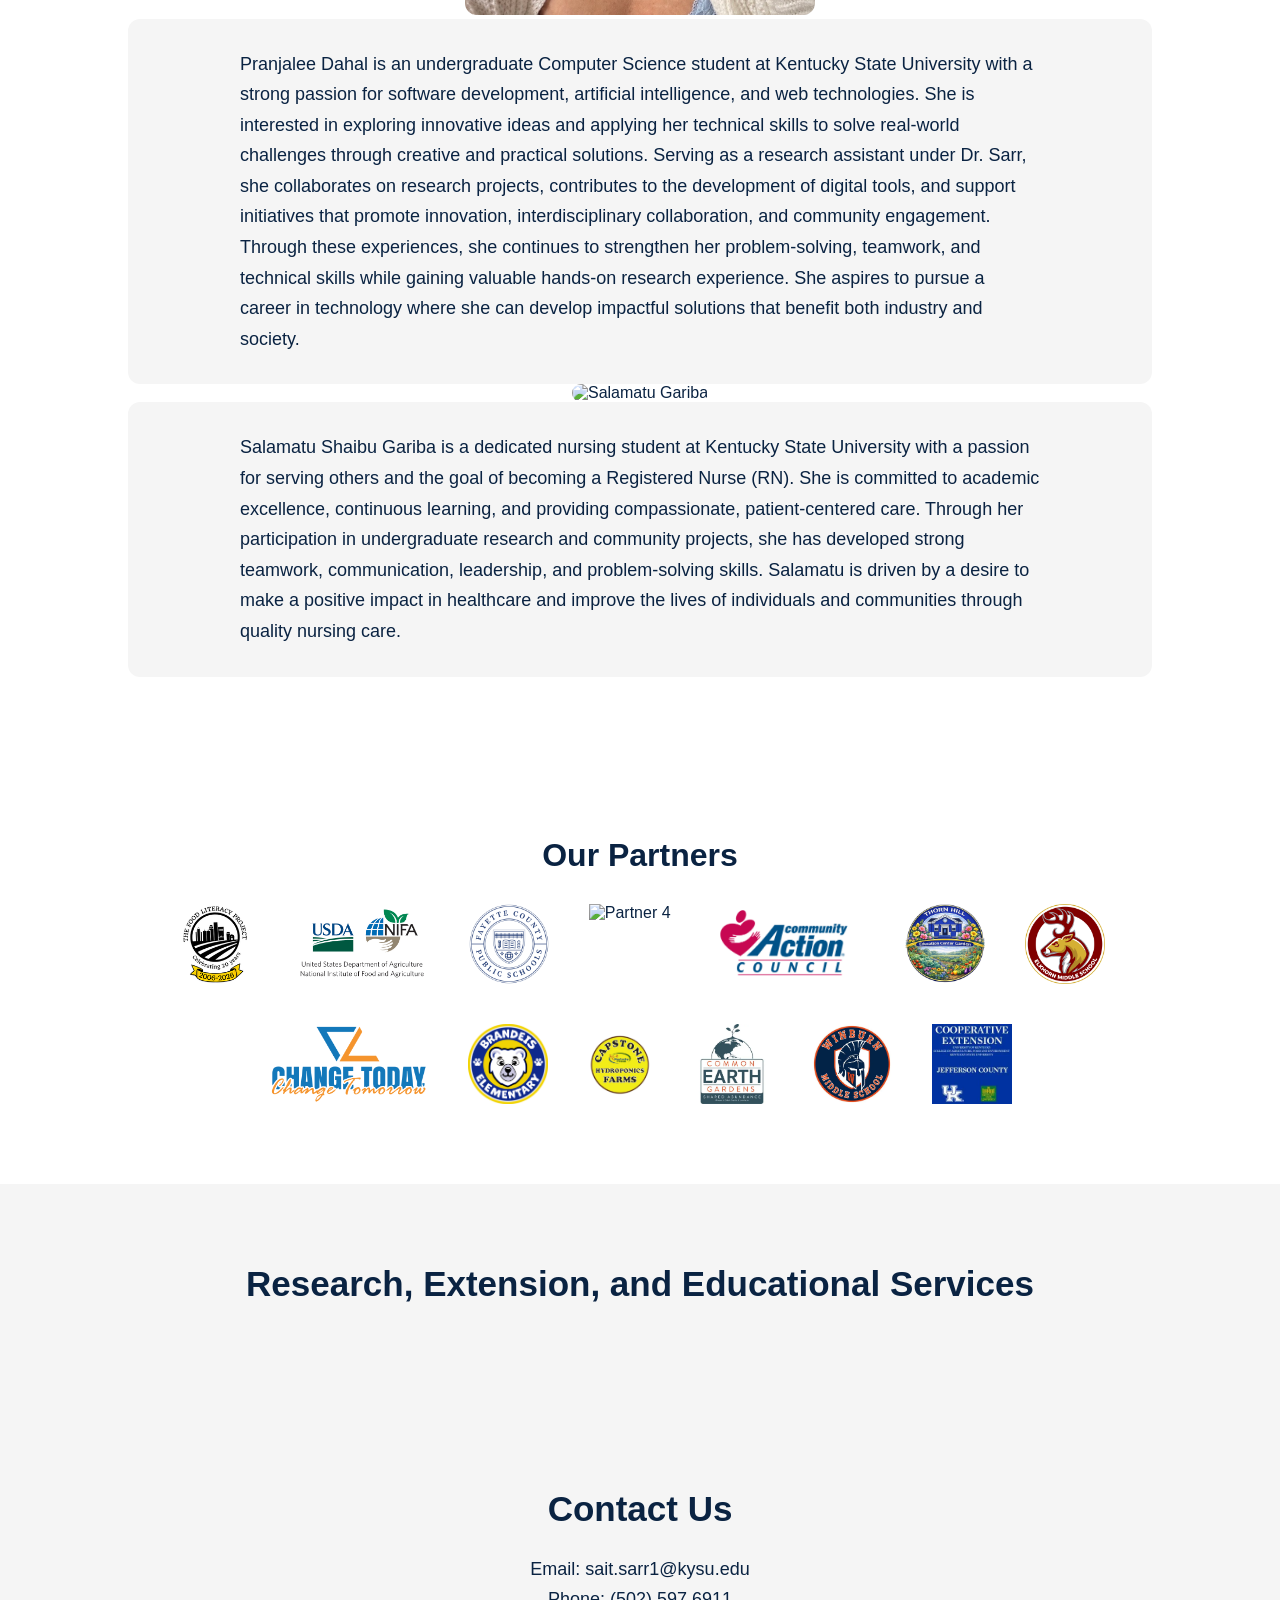
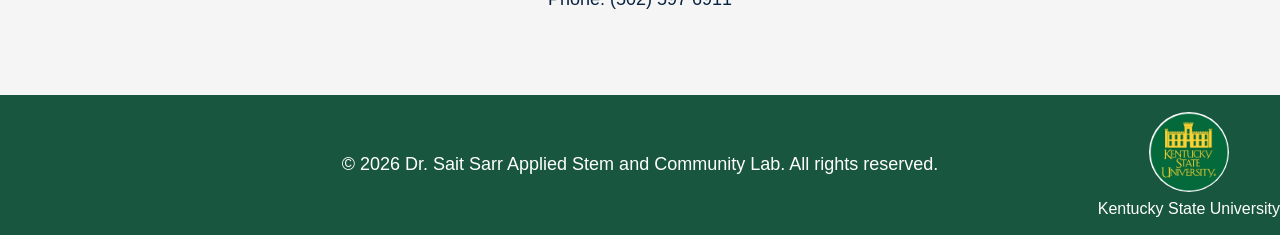
==== commit 4ccf1d23: "Update index.html" ====
--- a/index.html
+++ b/index.html
@@ -242,9 +242,9 @@
     <img src="images/USDA.jpeg" alt="Partner 2">
     <img src="images/tatescreek.jpeg" alt="Partner 3">
     <img src="images/CarterGwoodson.jpeg" alt="Partner 4">
-    <img src="images/CommunityActionCouncil.jpg" alt="Partner 5">
+    <img src="images/communityActionCouncil.jpg" alt="Partner 5">
     <img src="images/thornhill.jpg" alt="Partner 6">
-    <img src="images/Elkhorn.jpeg" alt="Partner 7">
+    <img src="images/elkhorn.jpeg" alt="Partner 7">
     <img src="images/ctct.jpeg" alt="Partner 8">
     <img src="images/brandeis.jpeg" alt="Partner 9">
     <img src="images/CapstoneFarms.jpg" alt="Partner 10">
@@ -277,4 +277,4 @@
 
   <script src="script.js"></script>
 </body>
-</html>+</html>
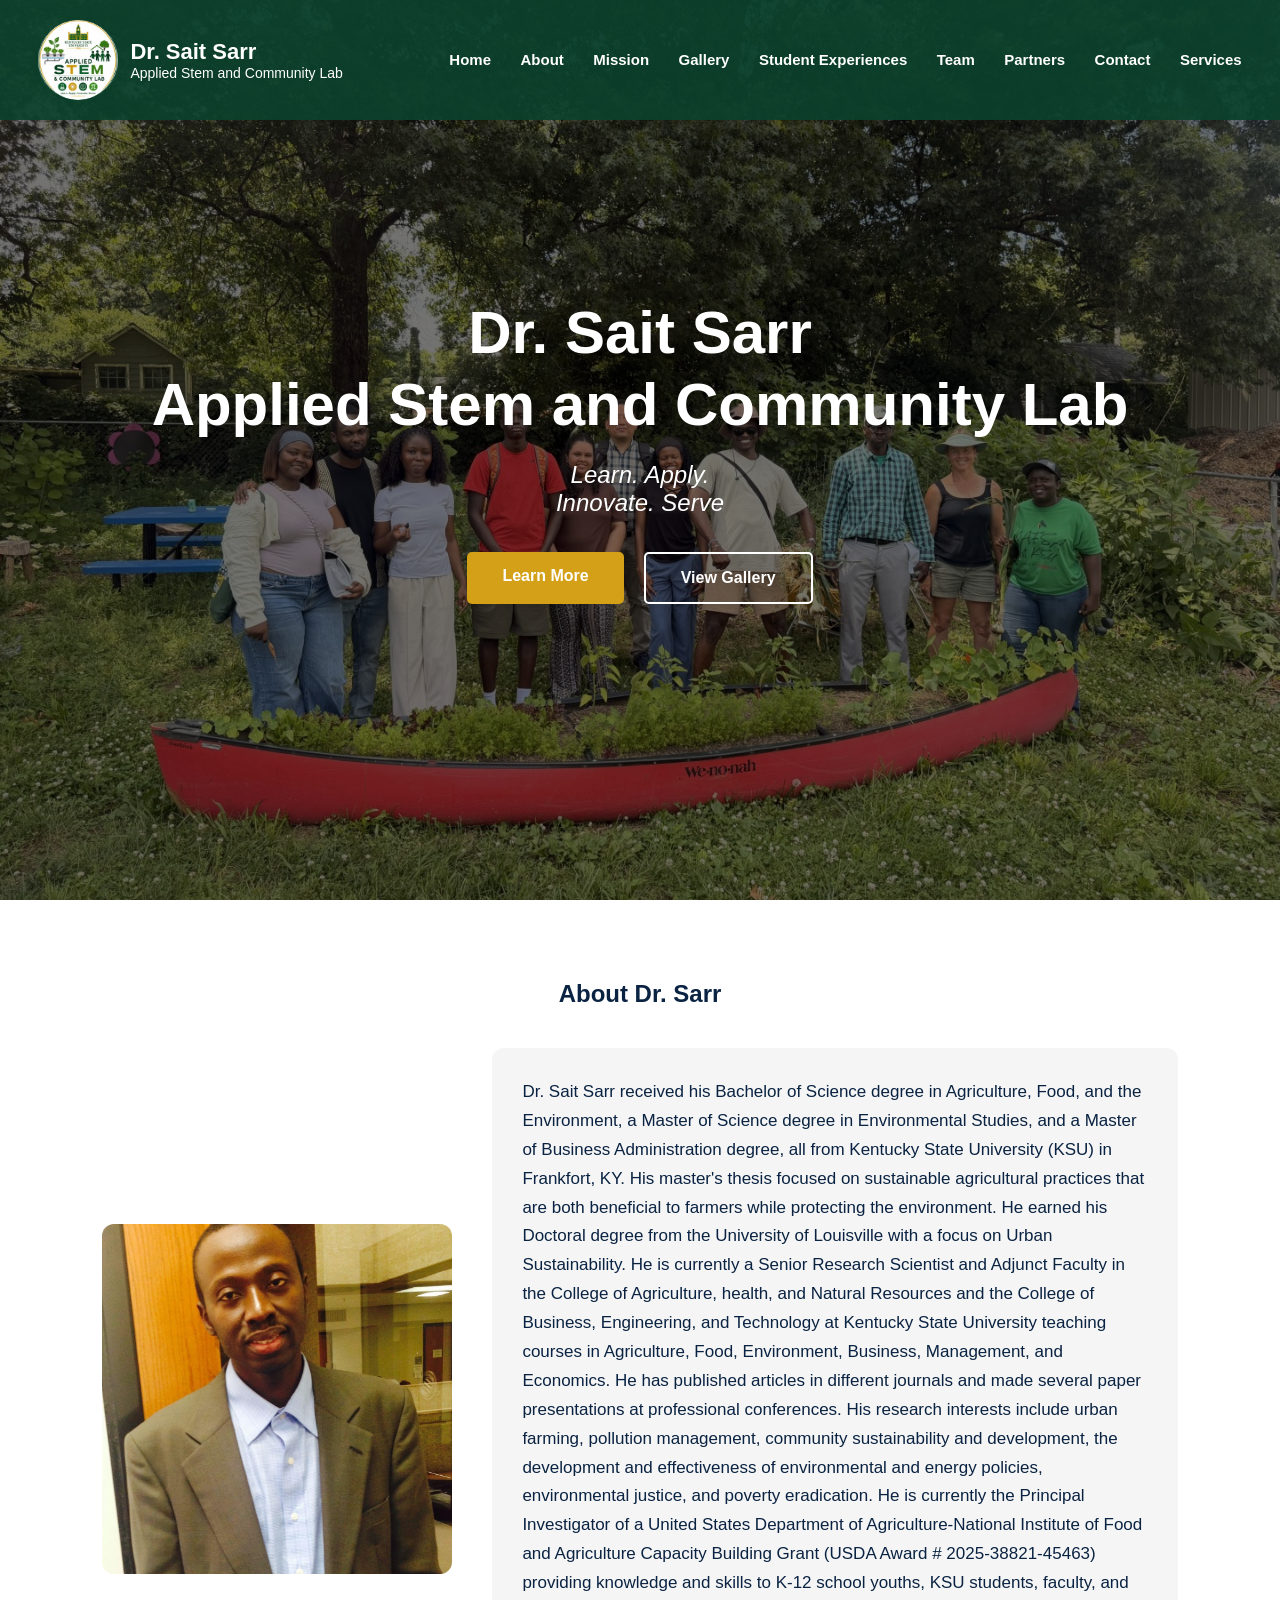
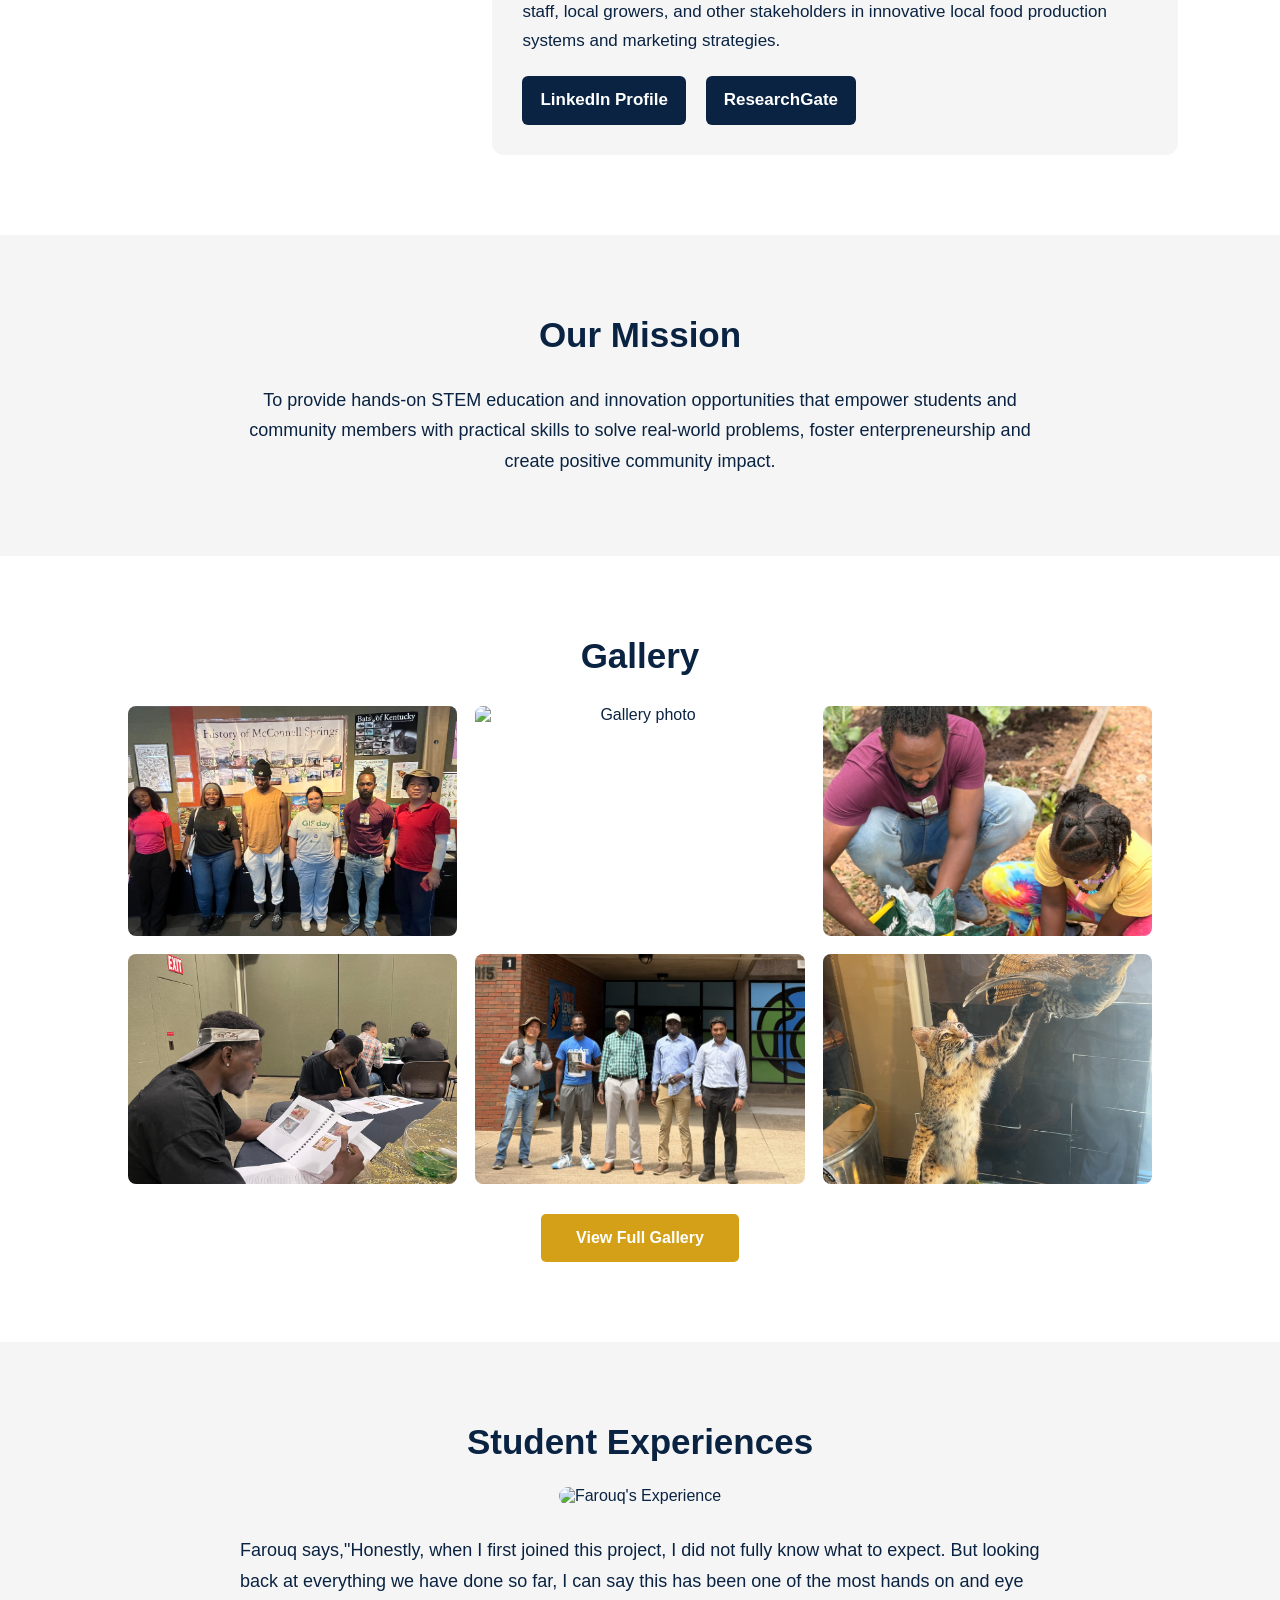
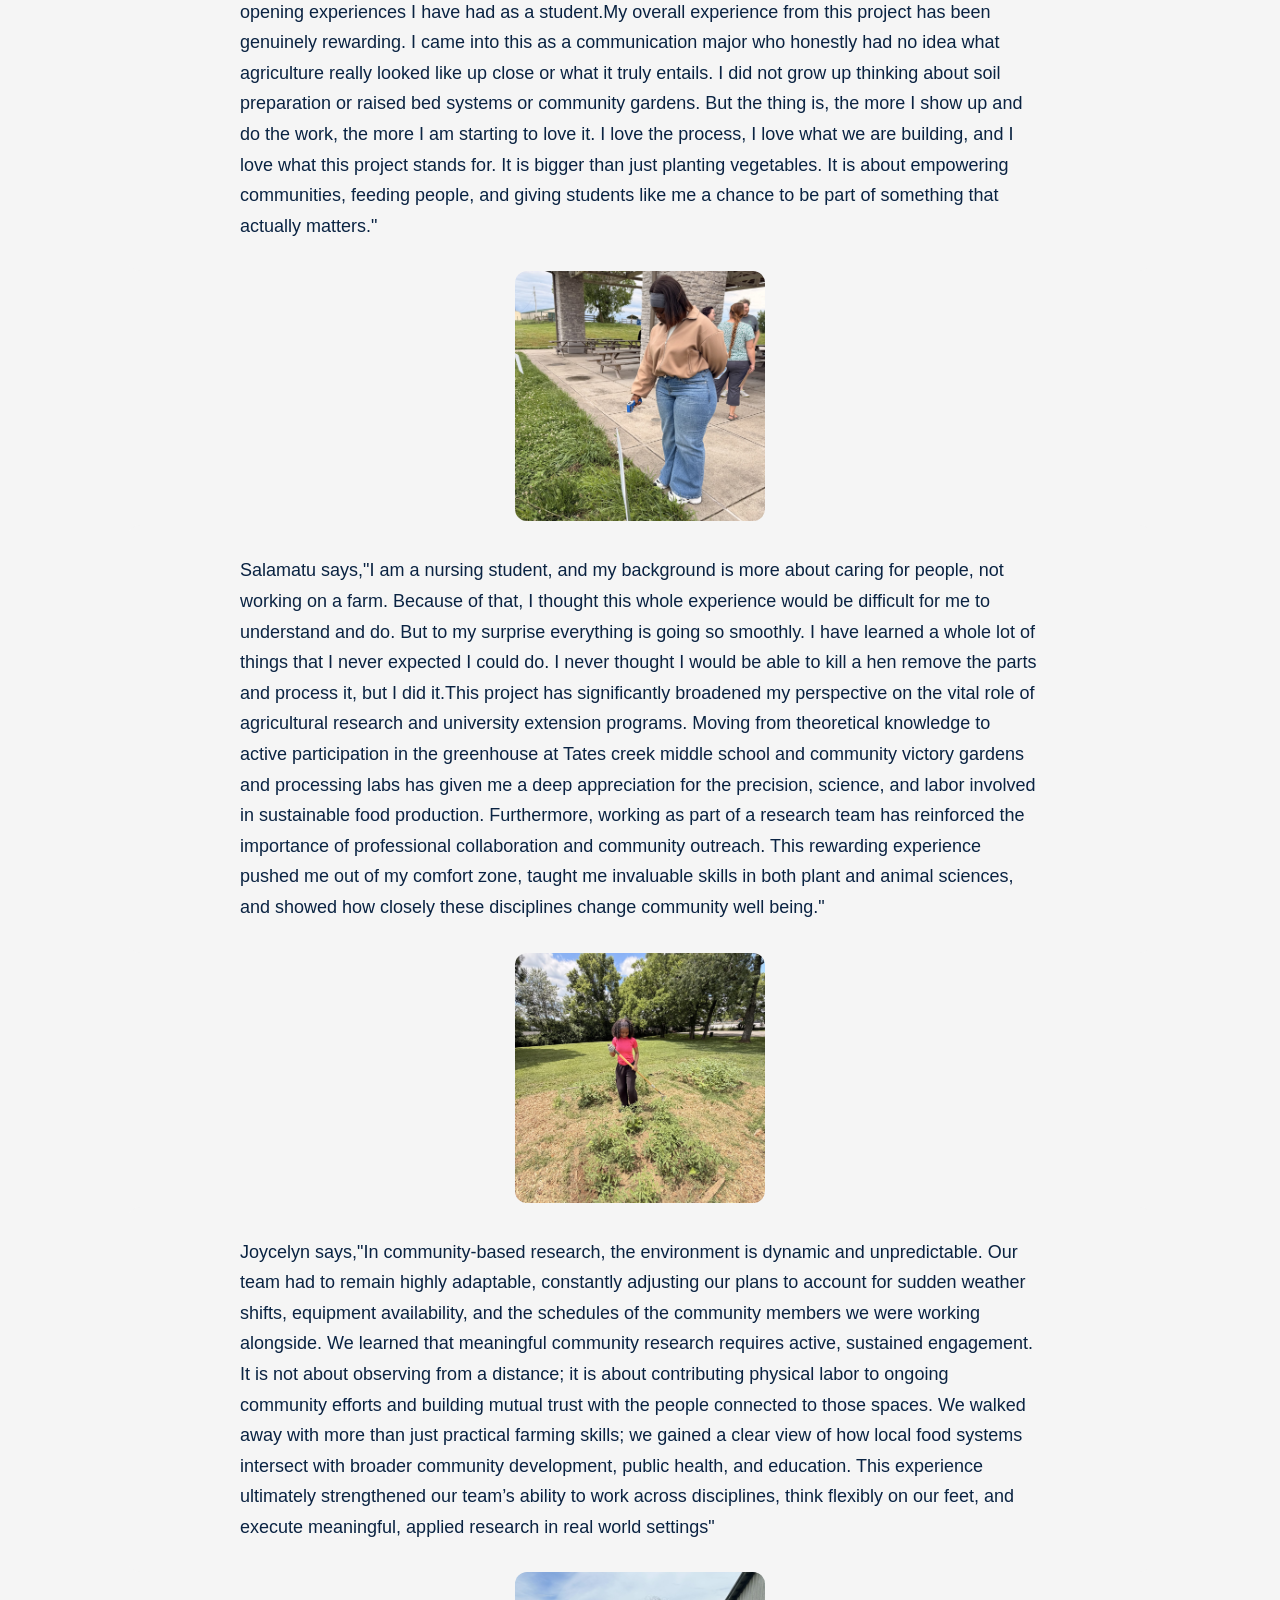
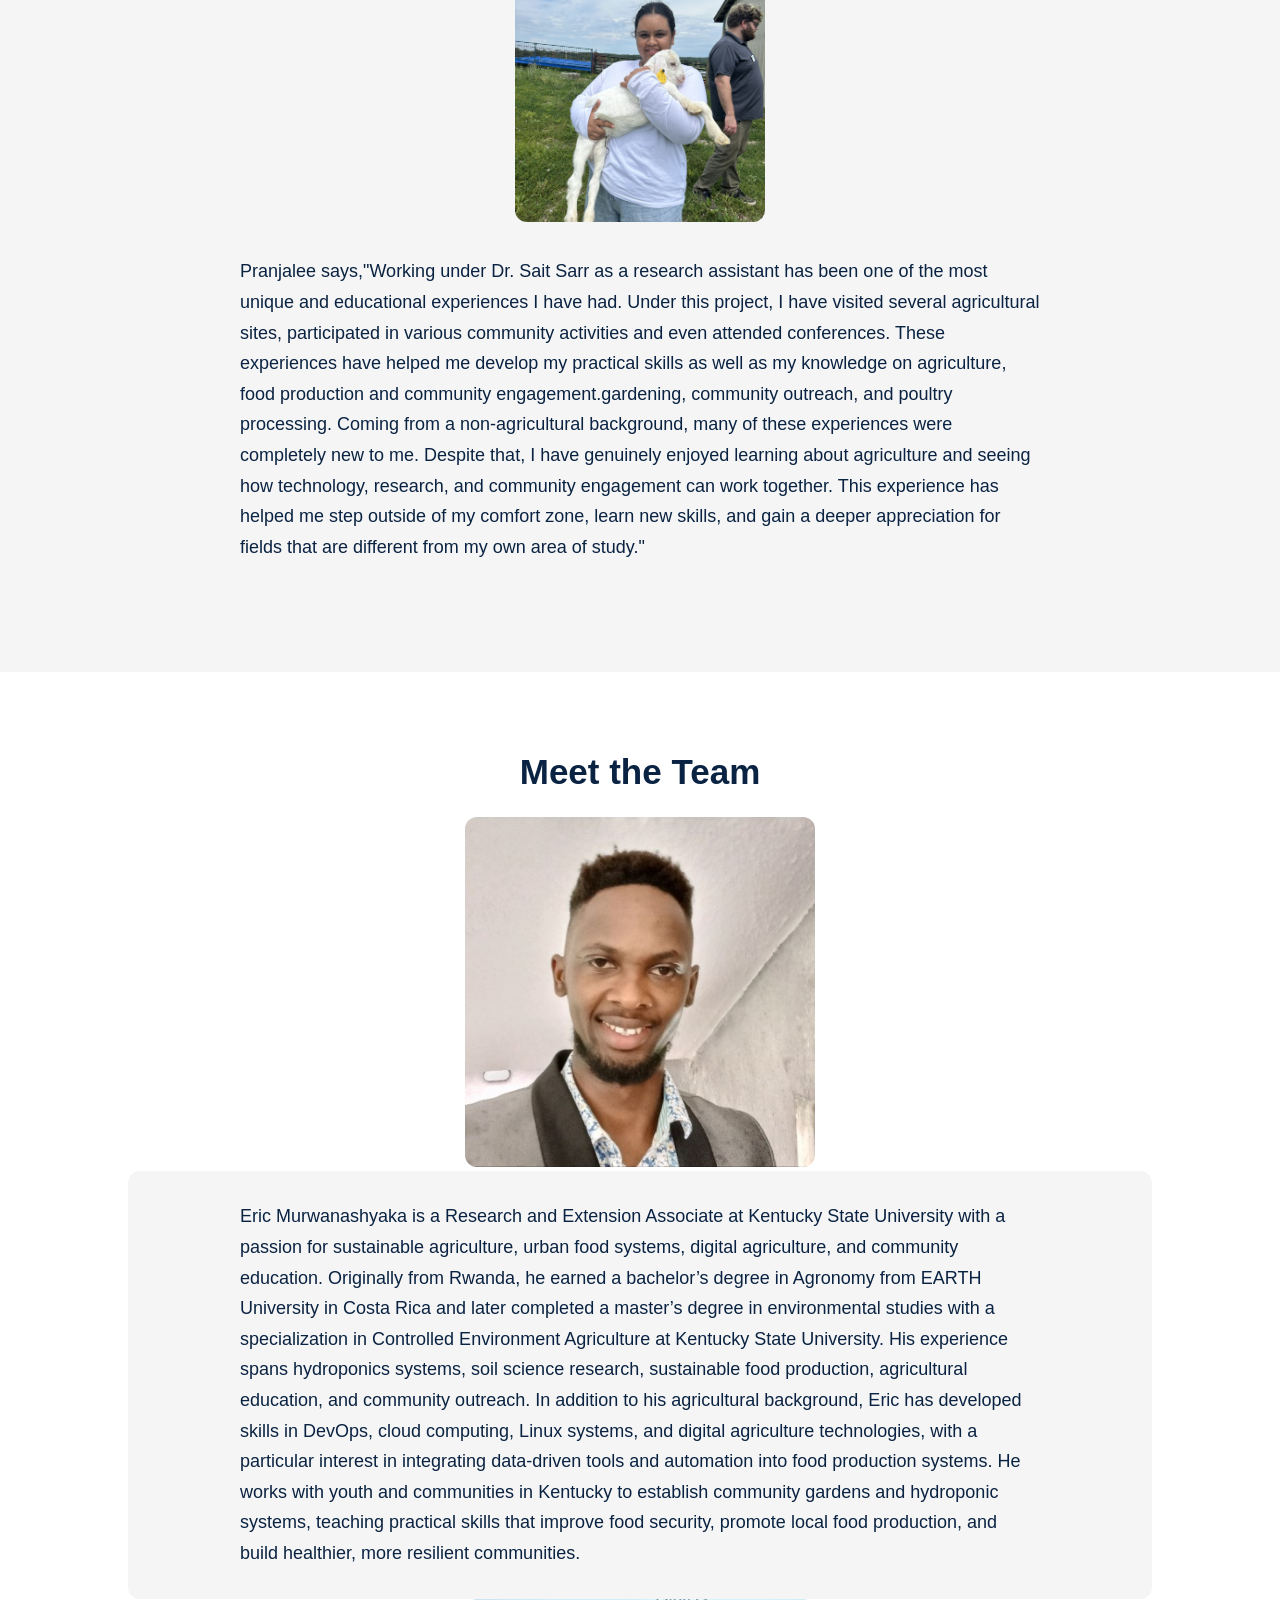
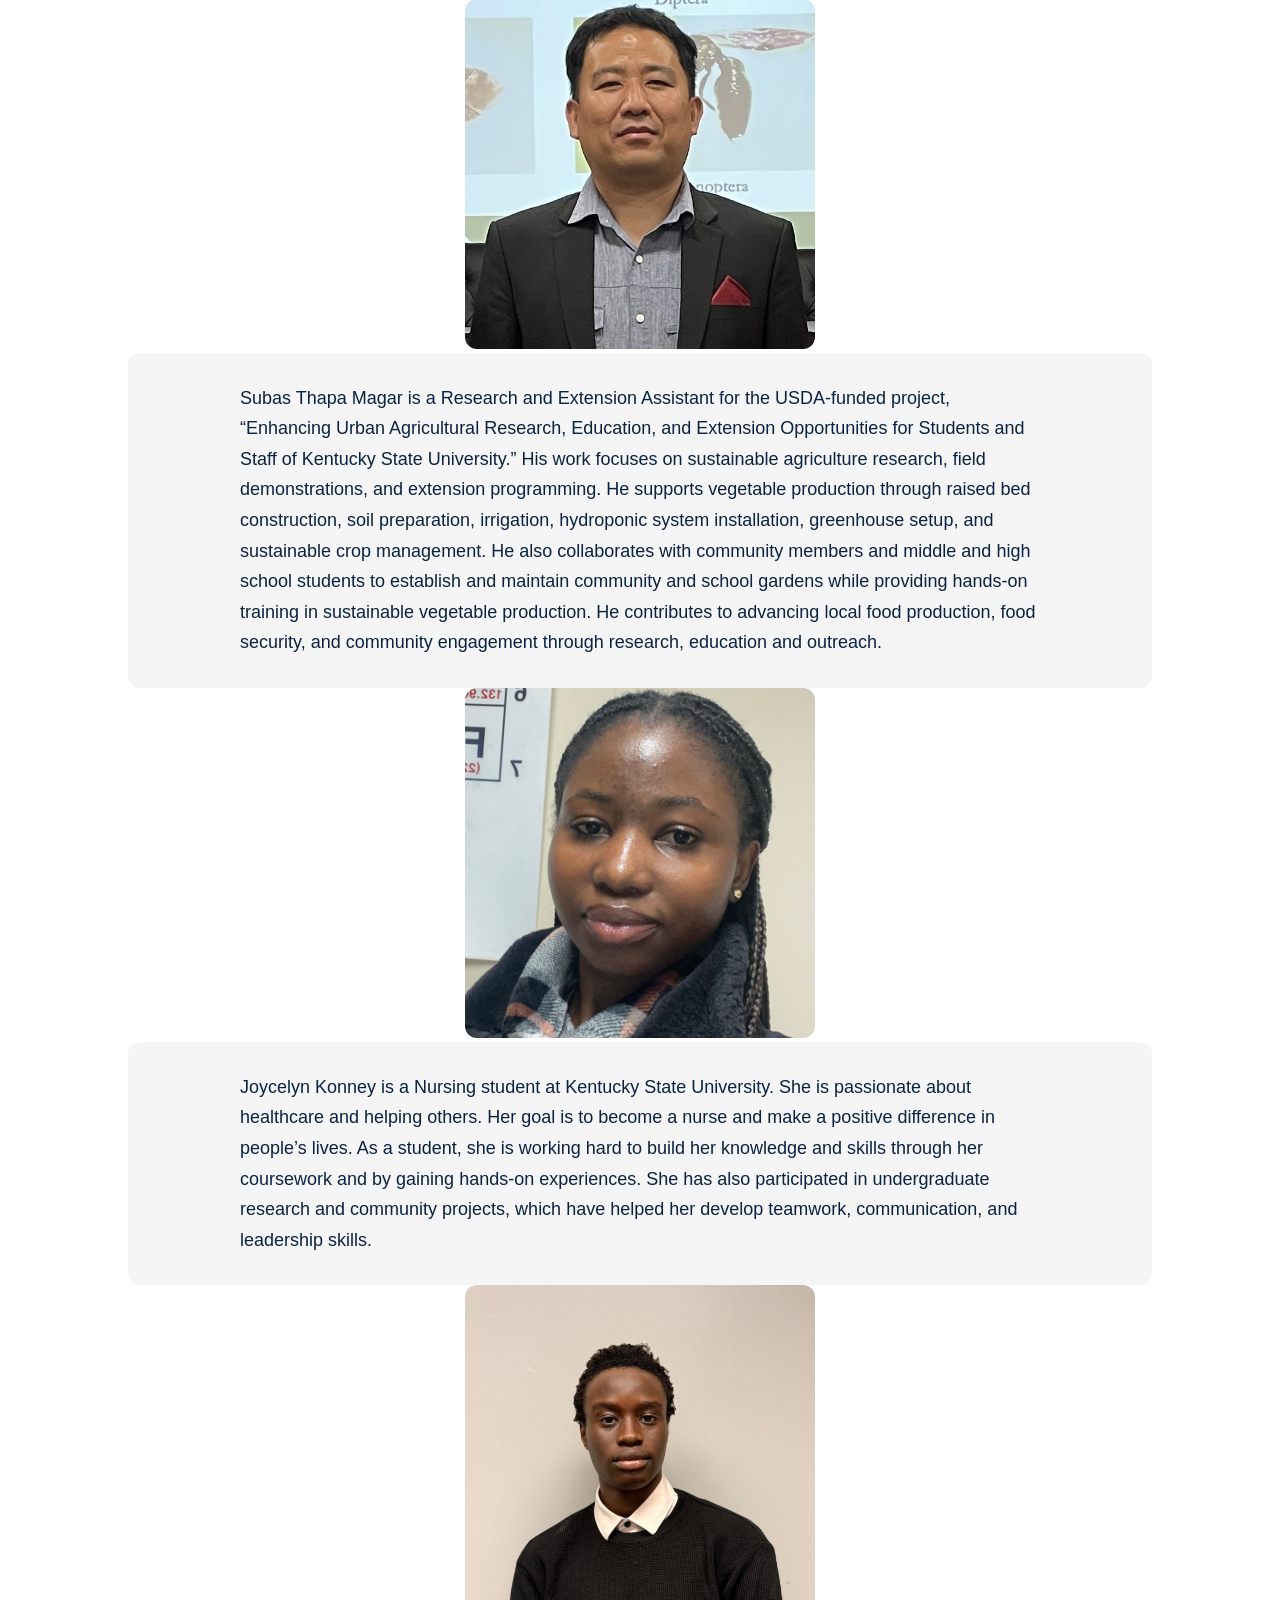
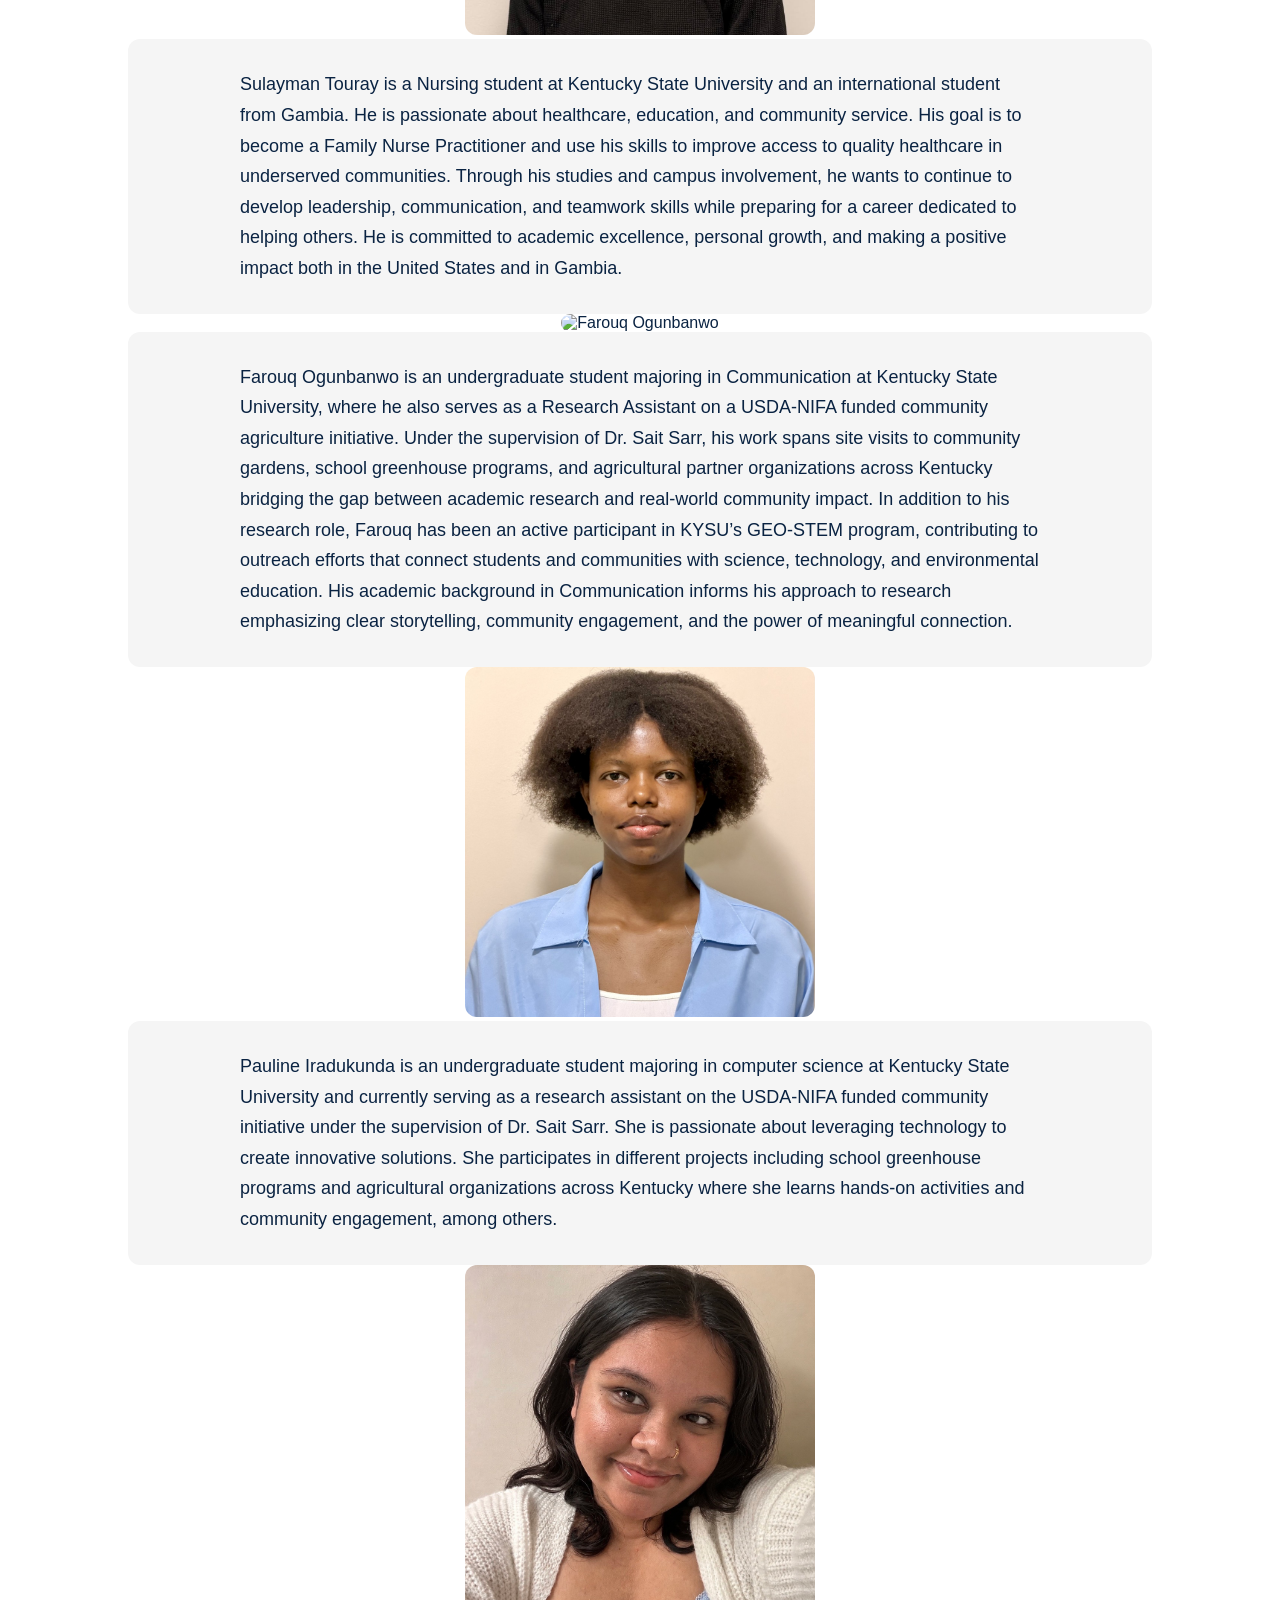
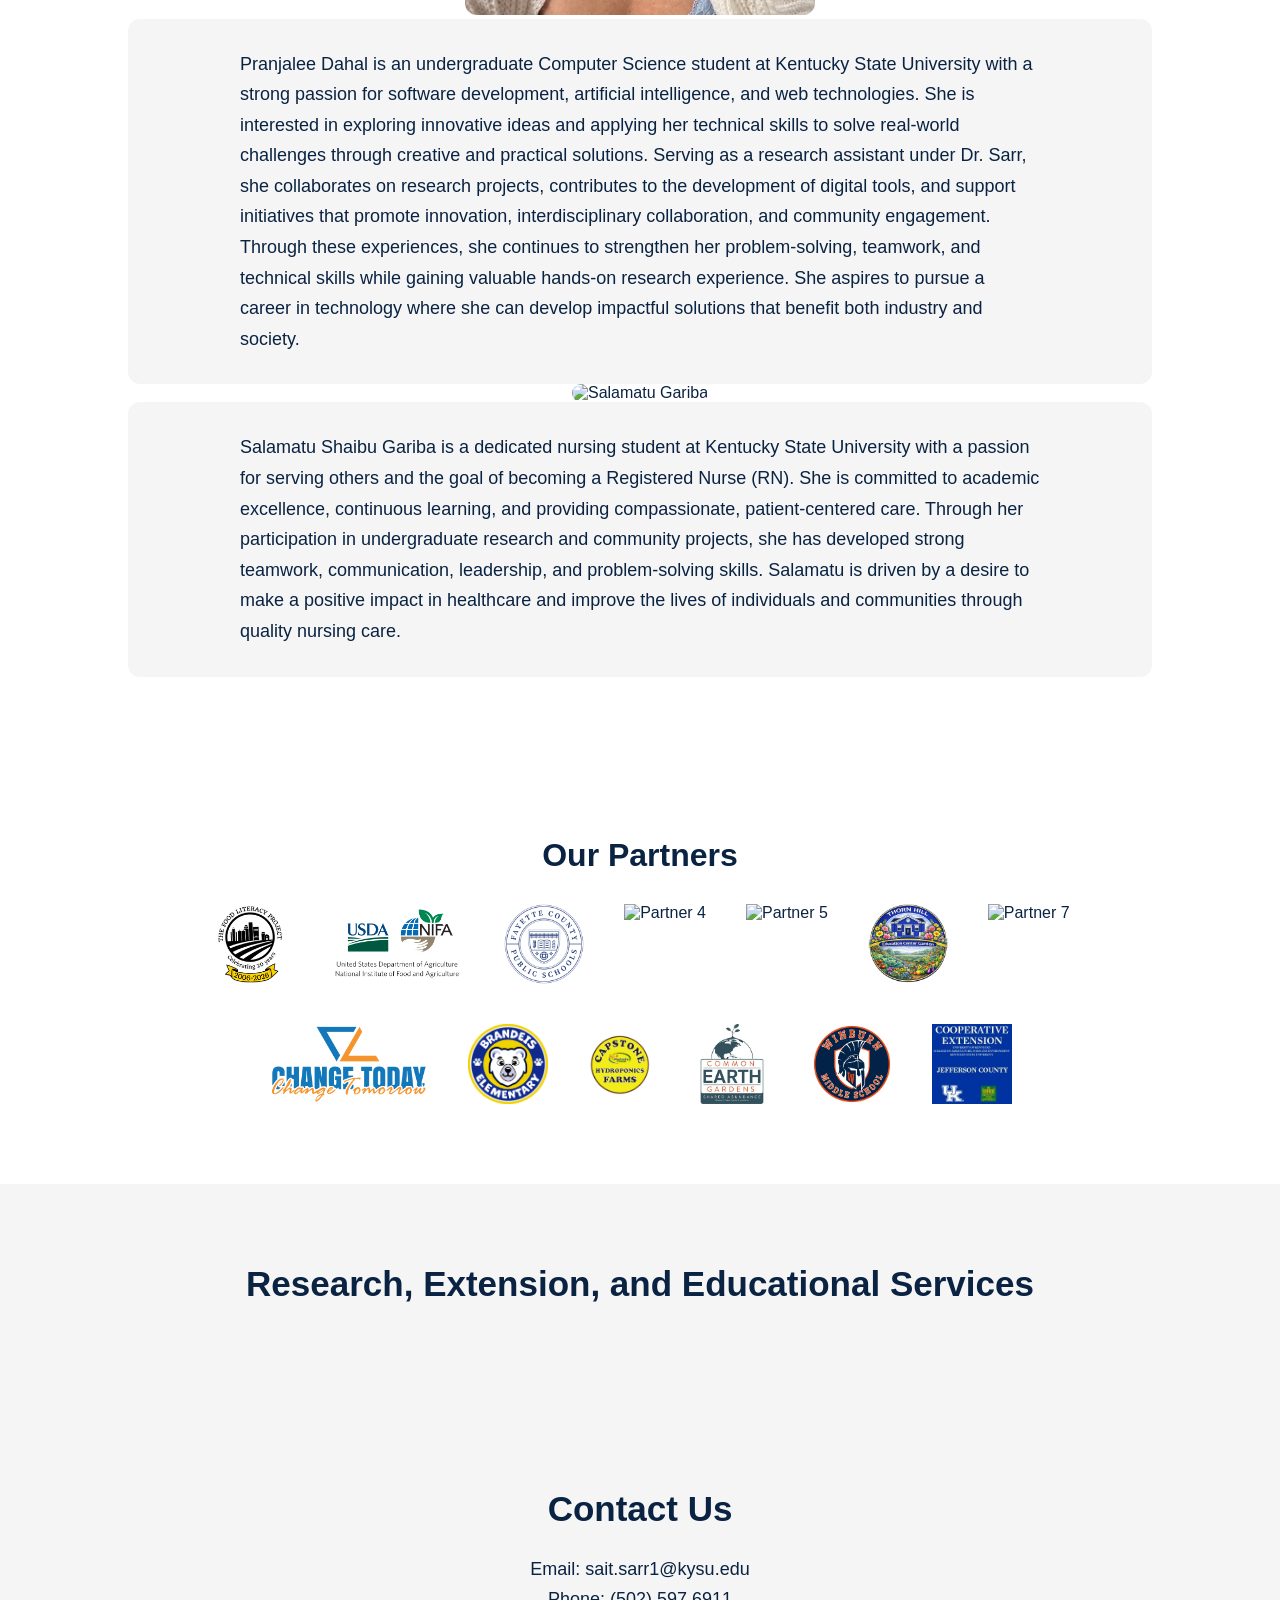
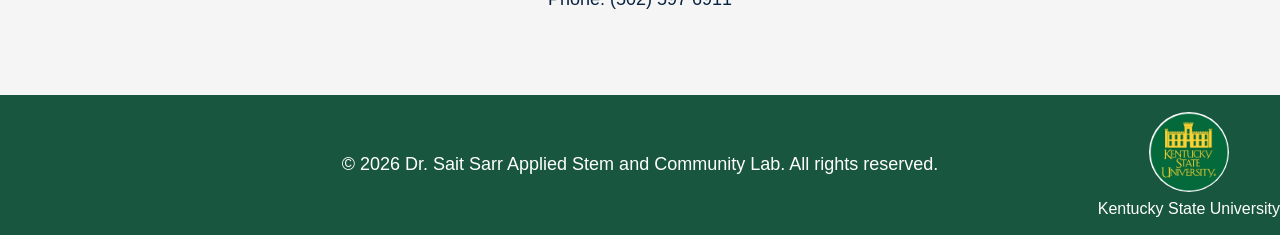
==== commit 56c72430: "Update index.html" ====
--- a/index.html
+++ b/index.html
@@ -242,9 +242,9 @@
     <img src="images/USDA.jpeg" alt="Partner 2">
     <img src="images/tatescreek.jpeg" alt="Partner 3">
     <img src="images/CarterGwoodson.jpeg" alt="Partner 4">
-    <img src="images/communityActionCouncil.jpg" alt="Partner 5">
+    <img src="images/CommunityActionCouncil.jpg" alt="Partner 5">
     <img src="images/thornhill.jpg" alt="Partner 6">
-    <img src="images/elkhorn.jpeg" alt="Partner 7">
+    <img src="images/Elkhorn.jpeg" alt="Partner 7">
     <img src="images/ctct.jpeg" alt="Partner 8">
     <img src="images/brandeis.jpeg" alt="Partner 9">
     <img src="images/CapstoneFarms.jpg" alt="Partner 10">
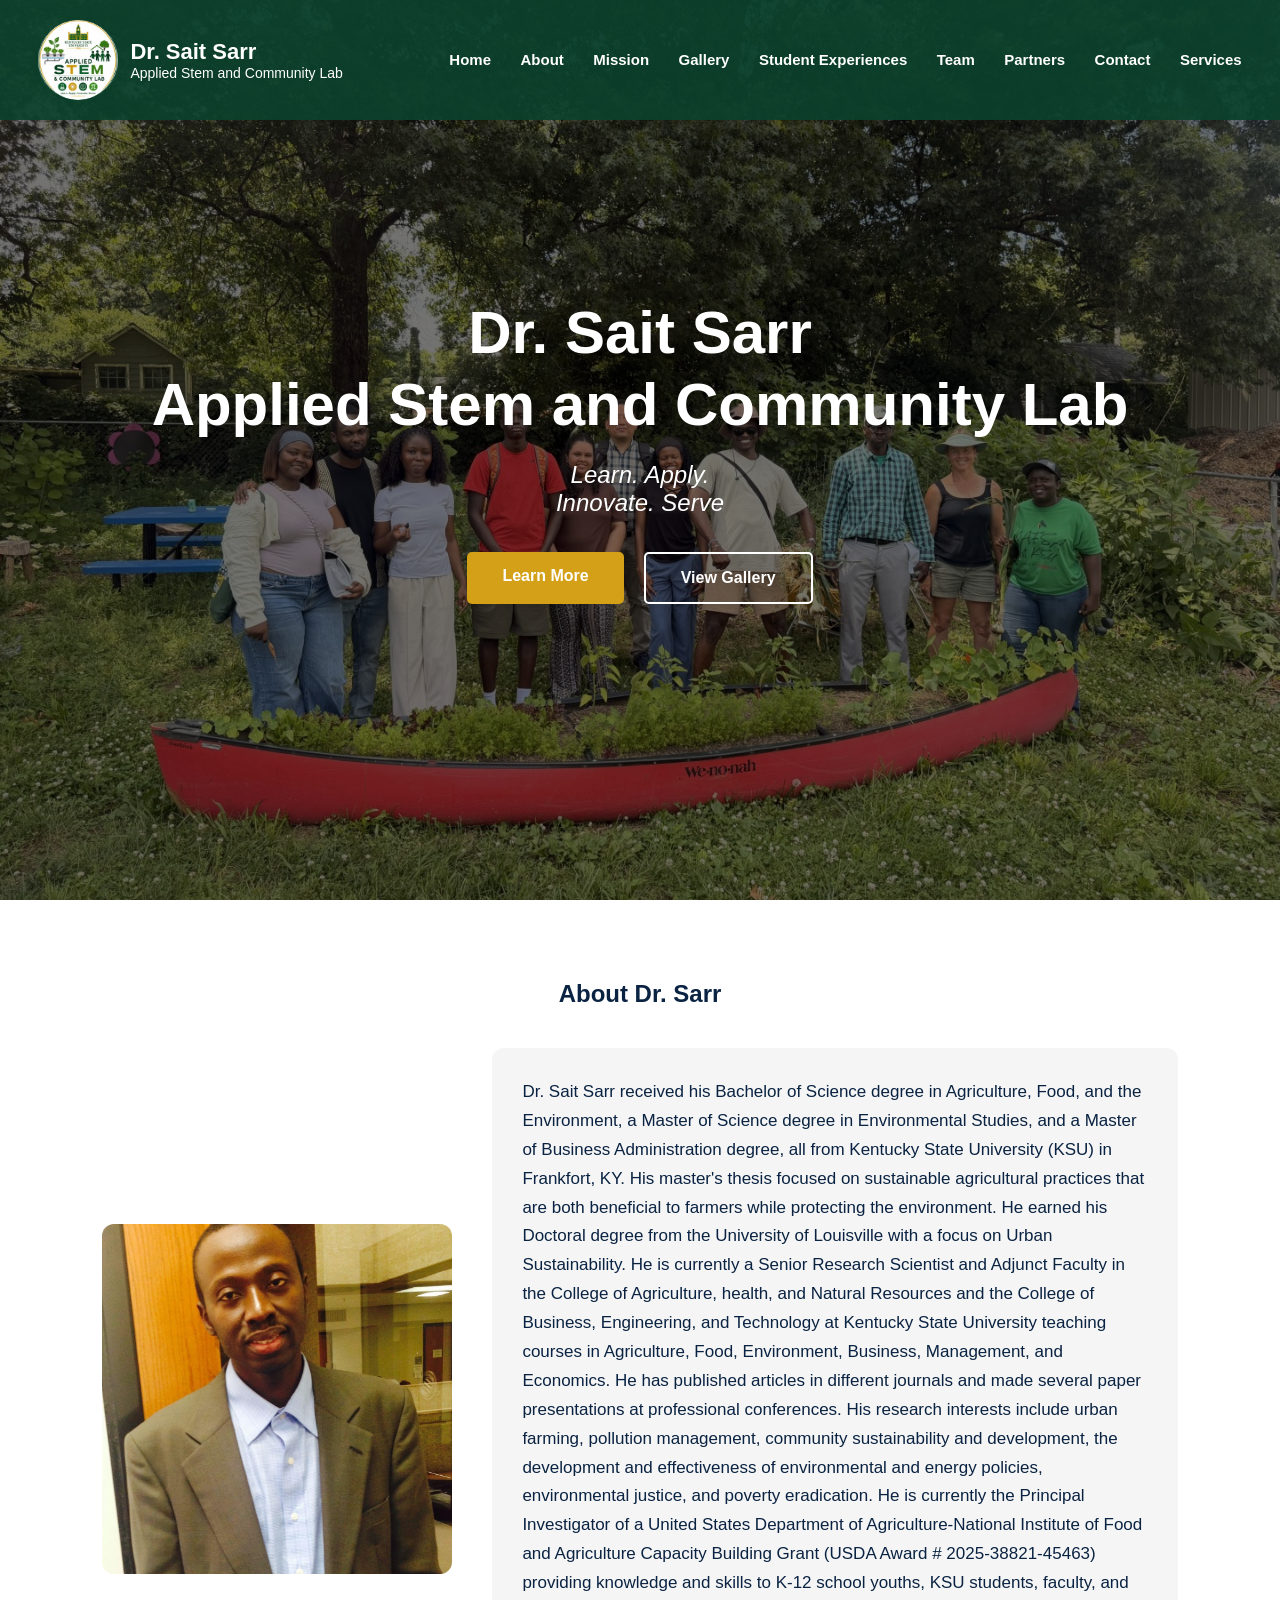
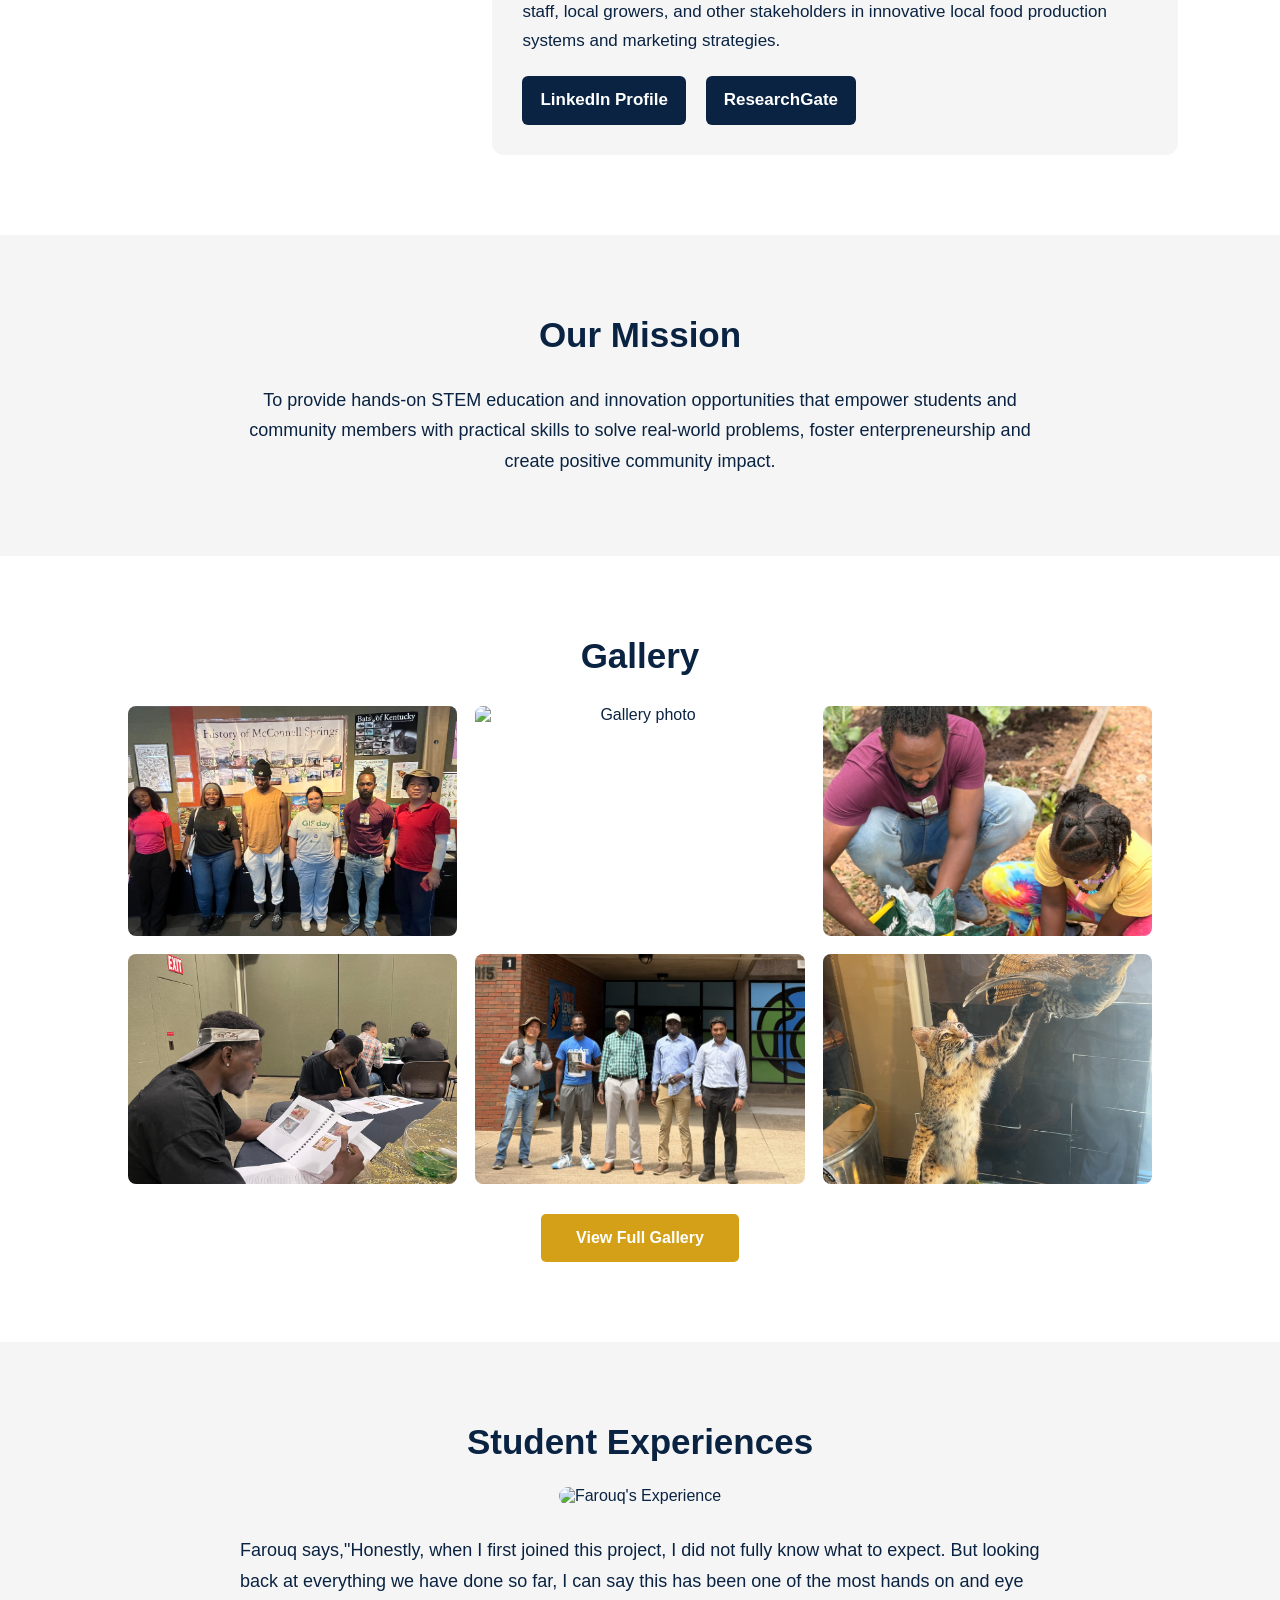
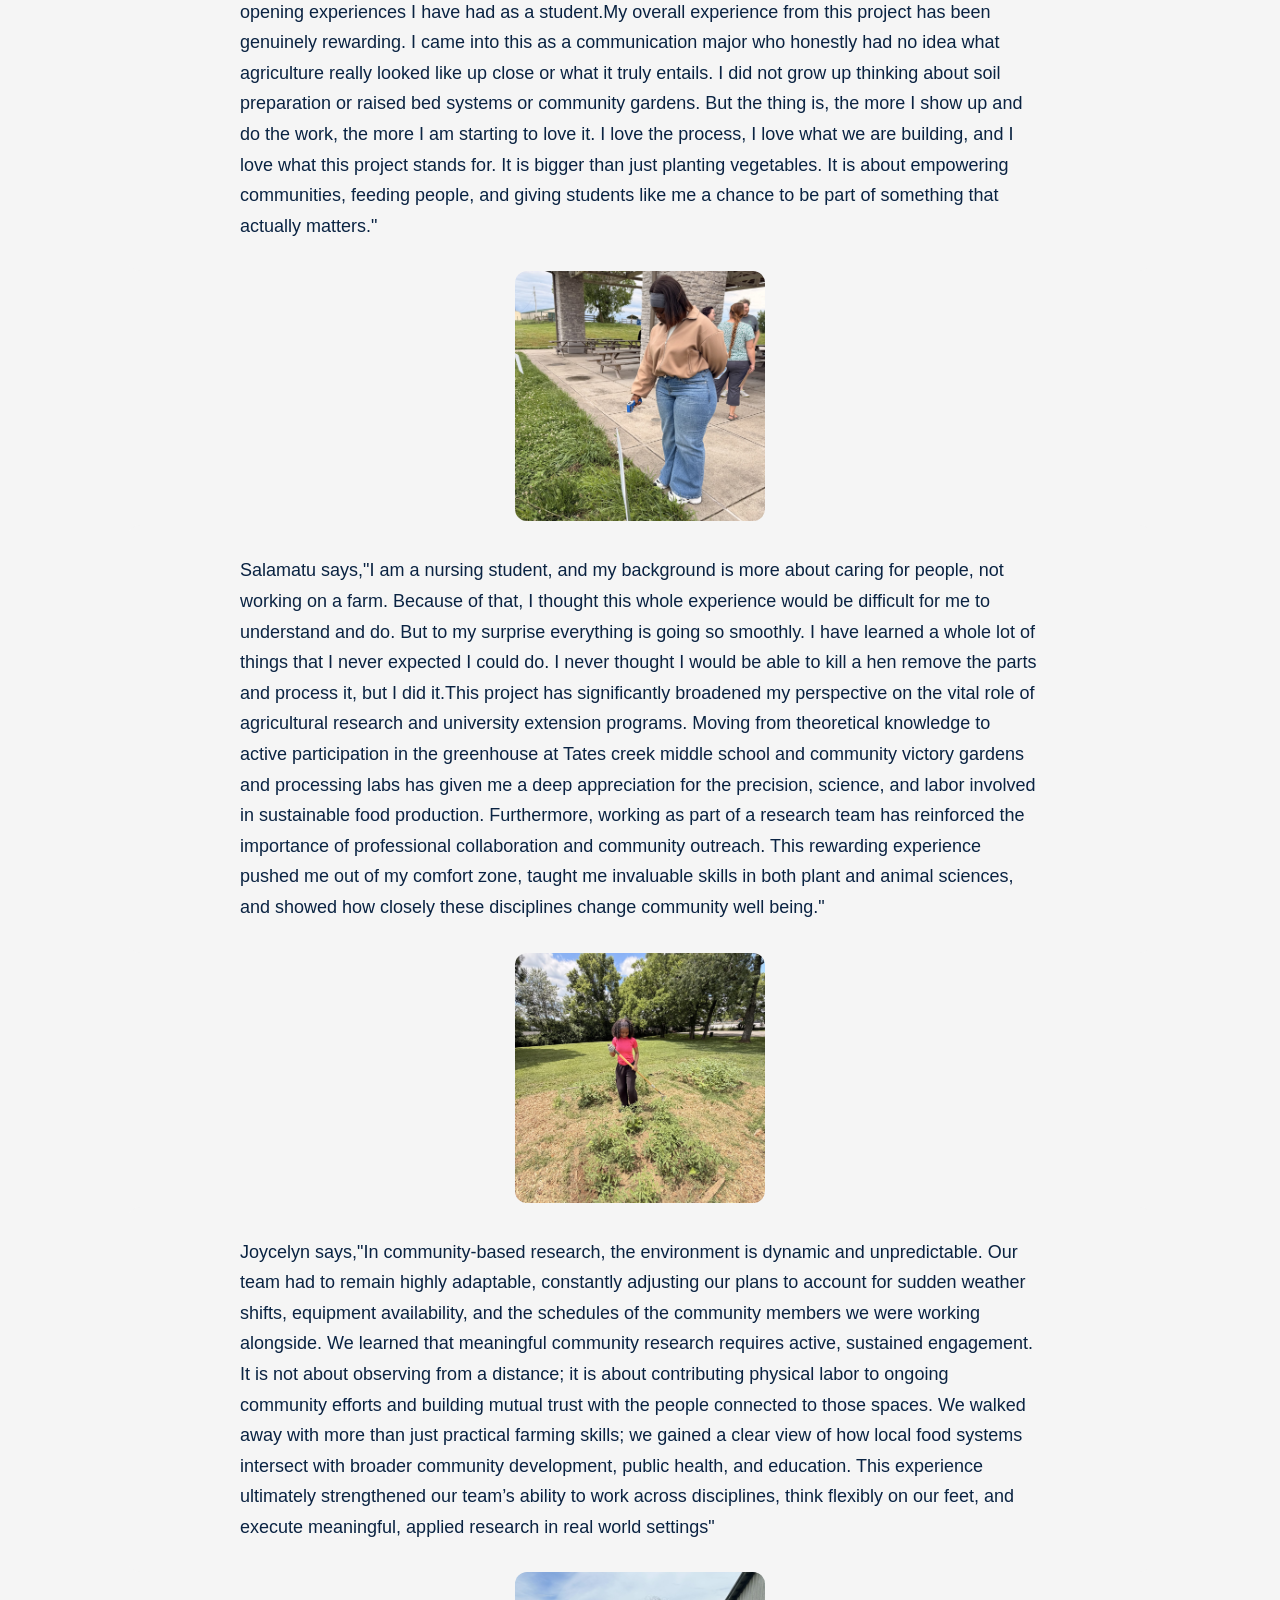
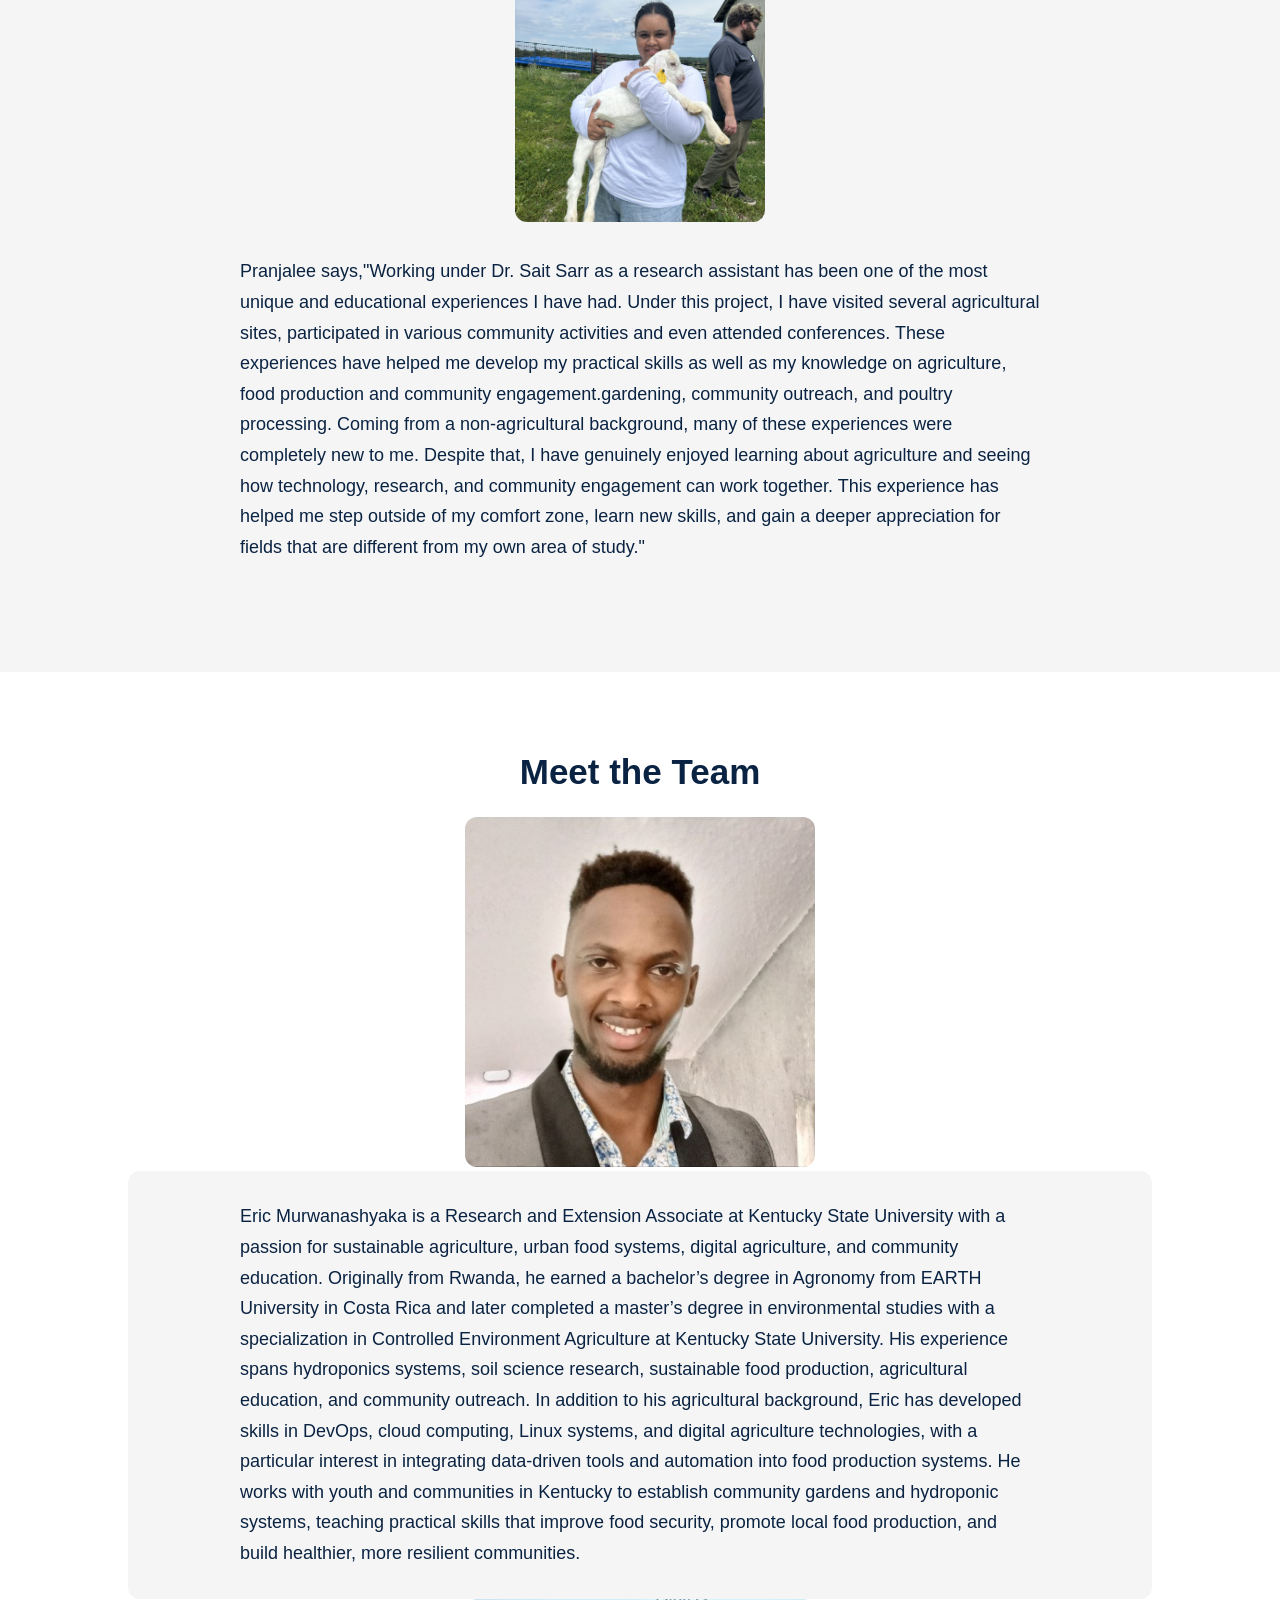
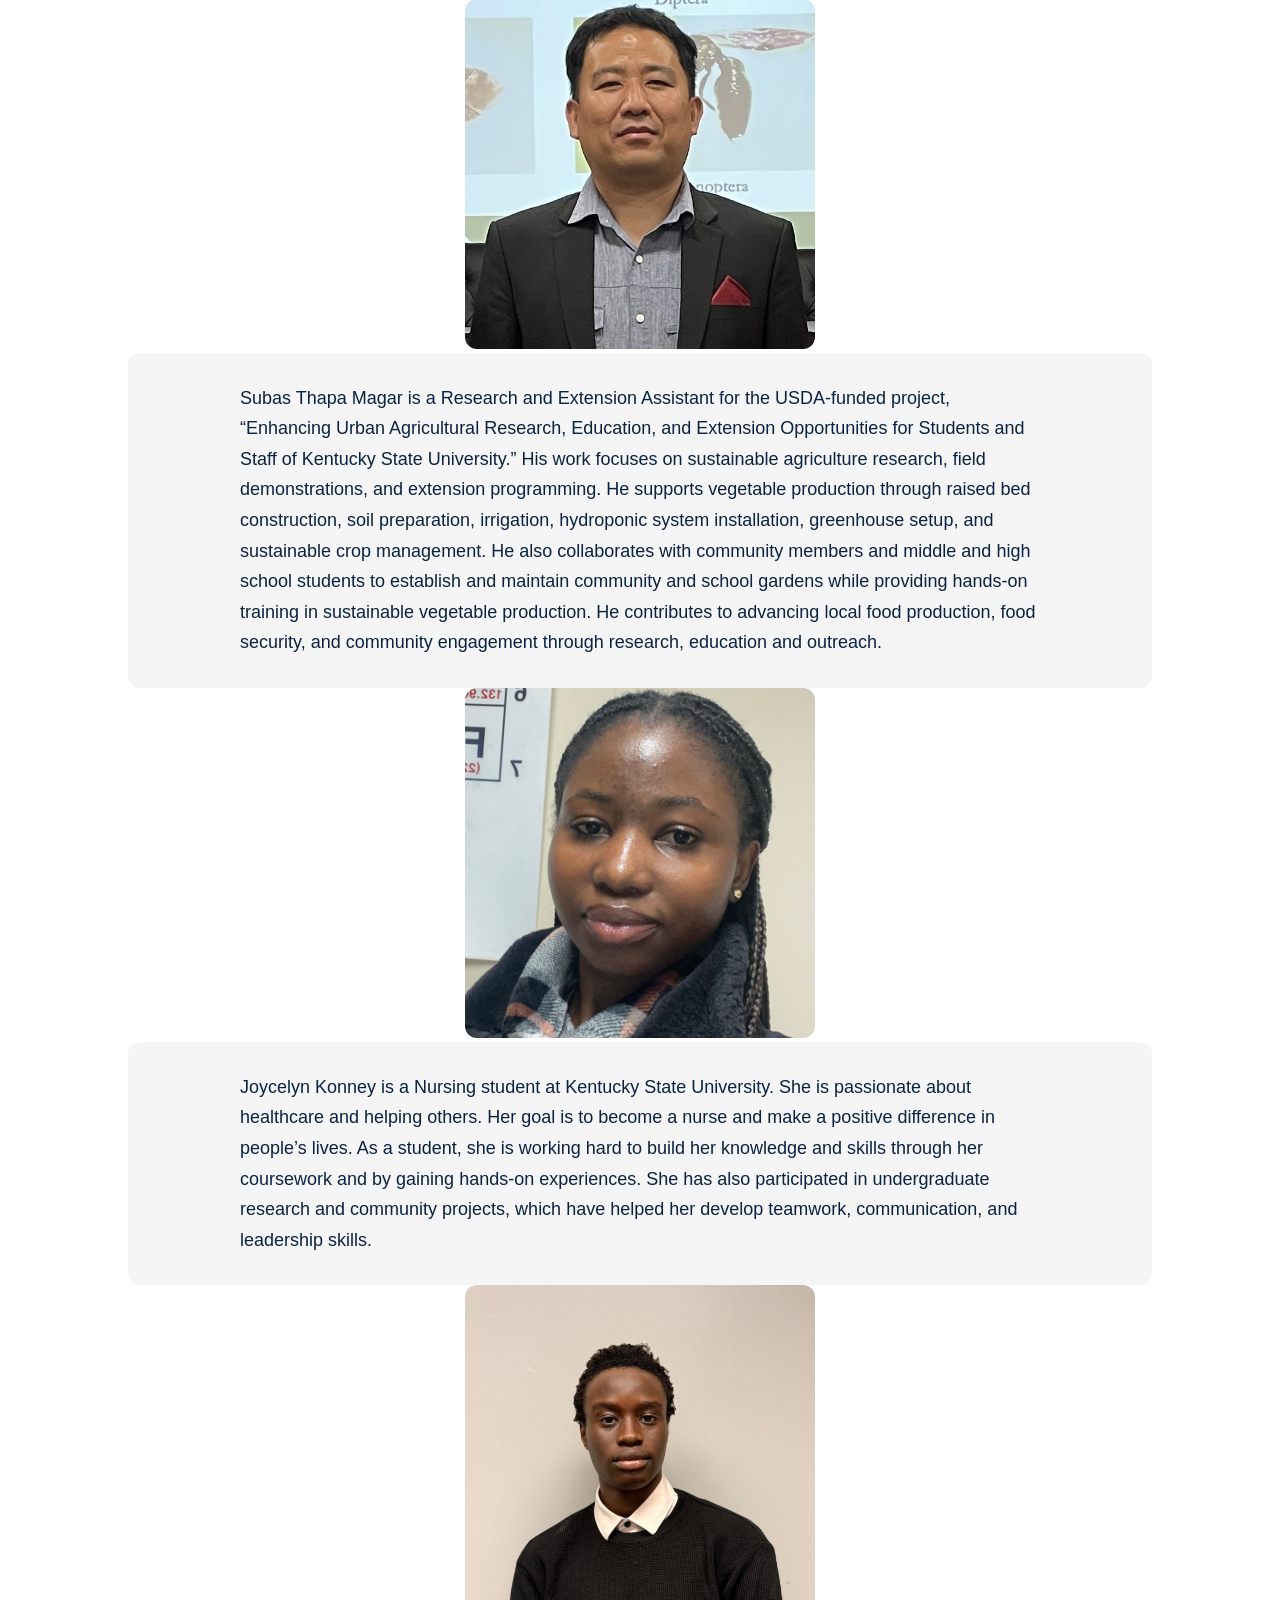
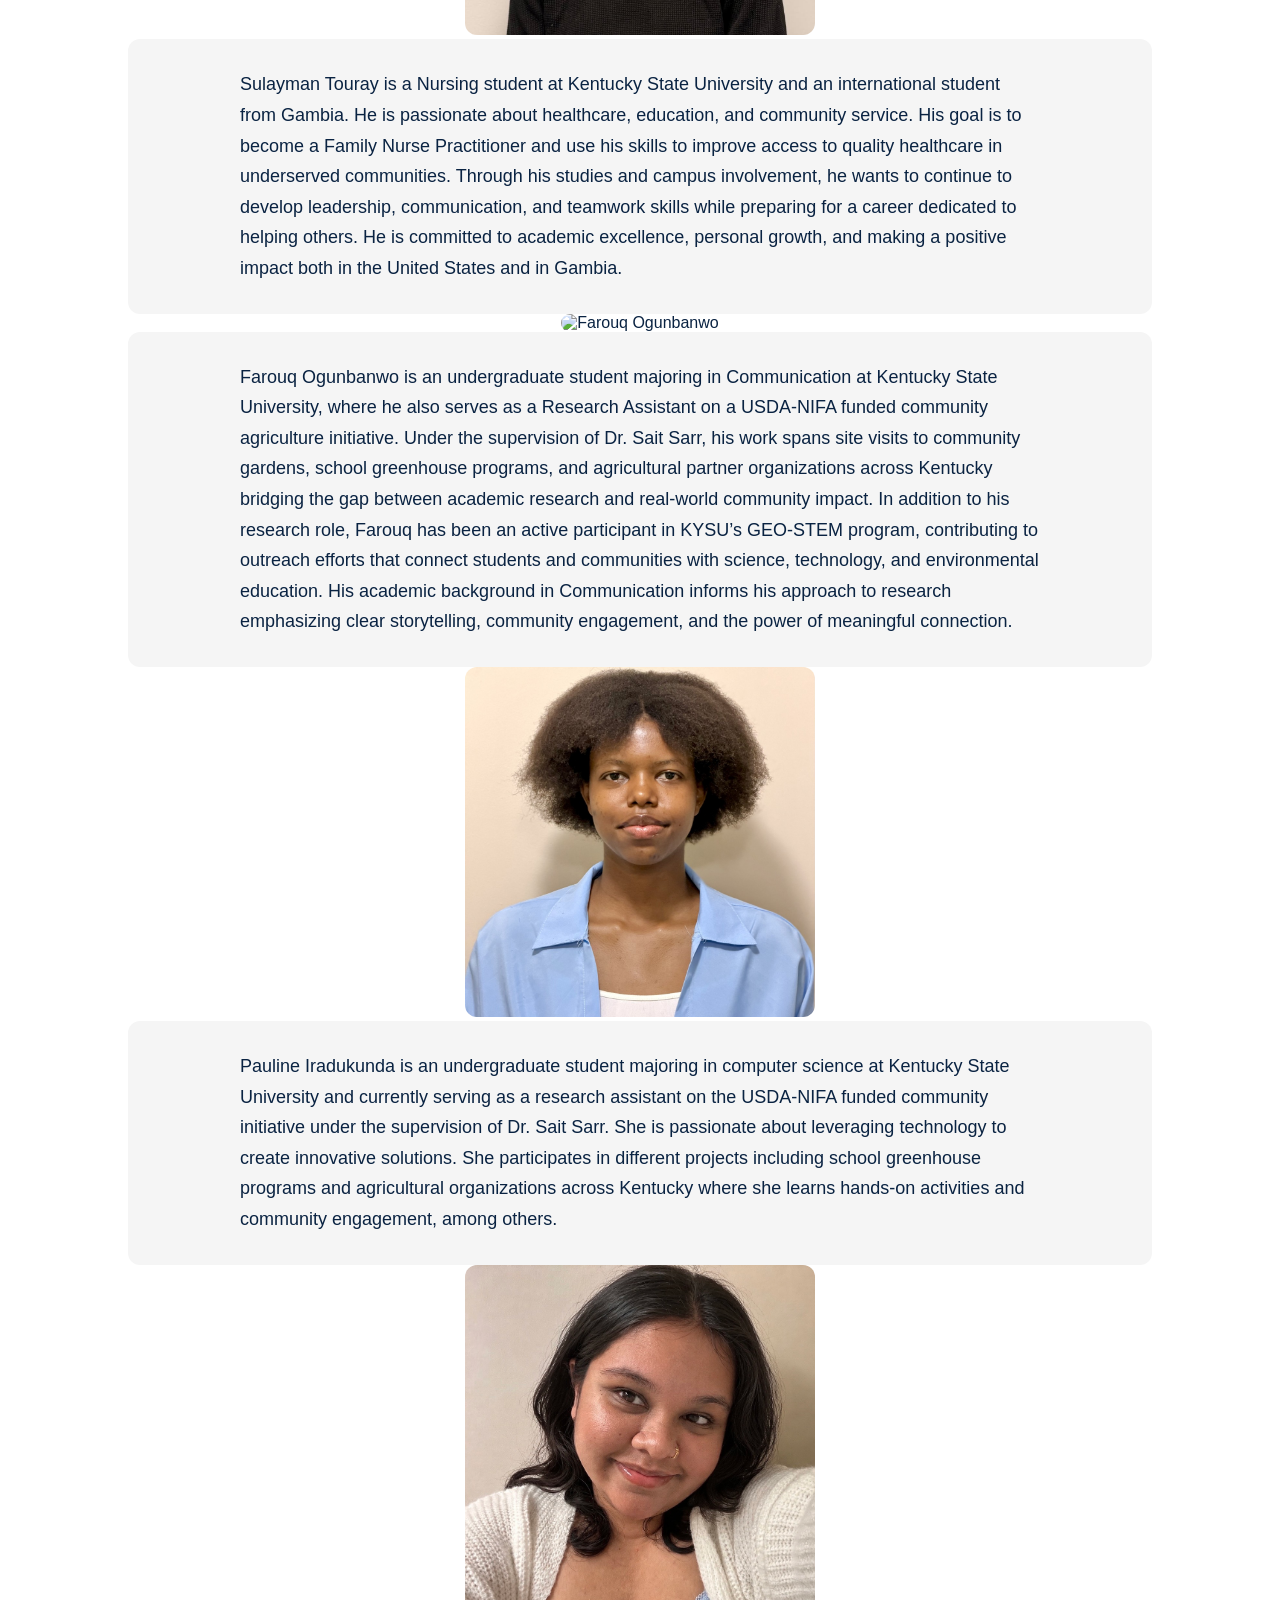
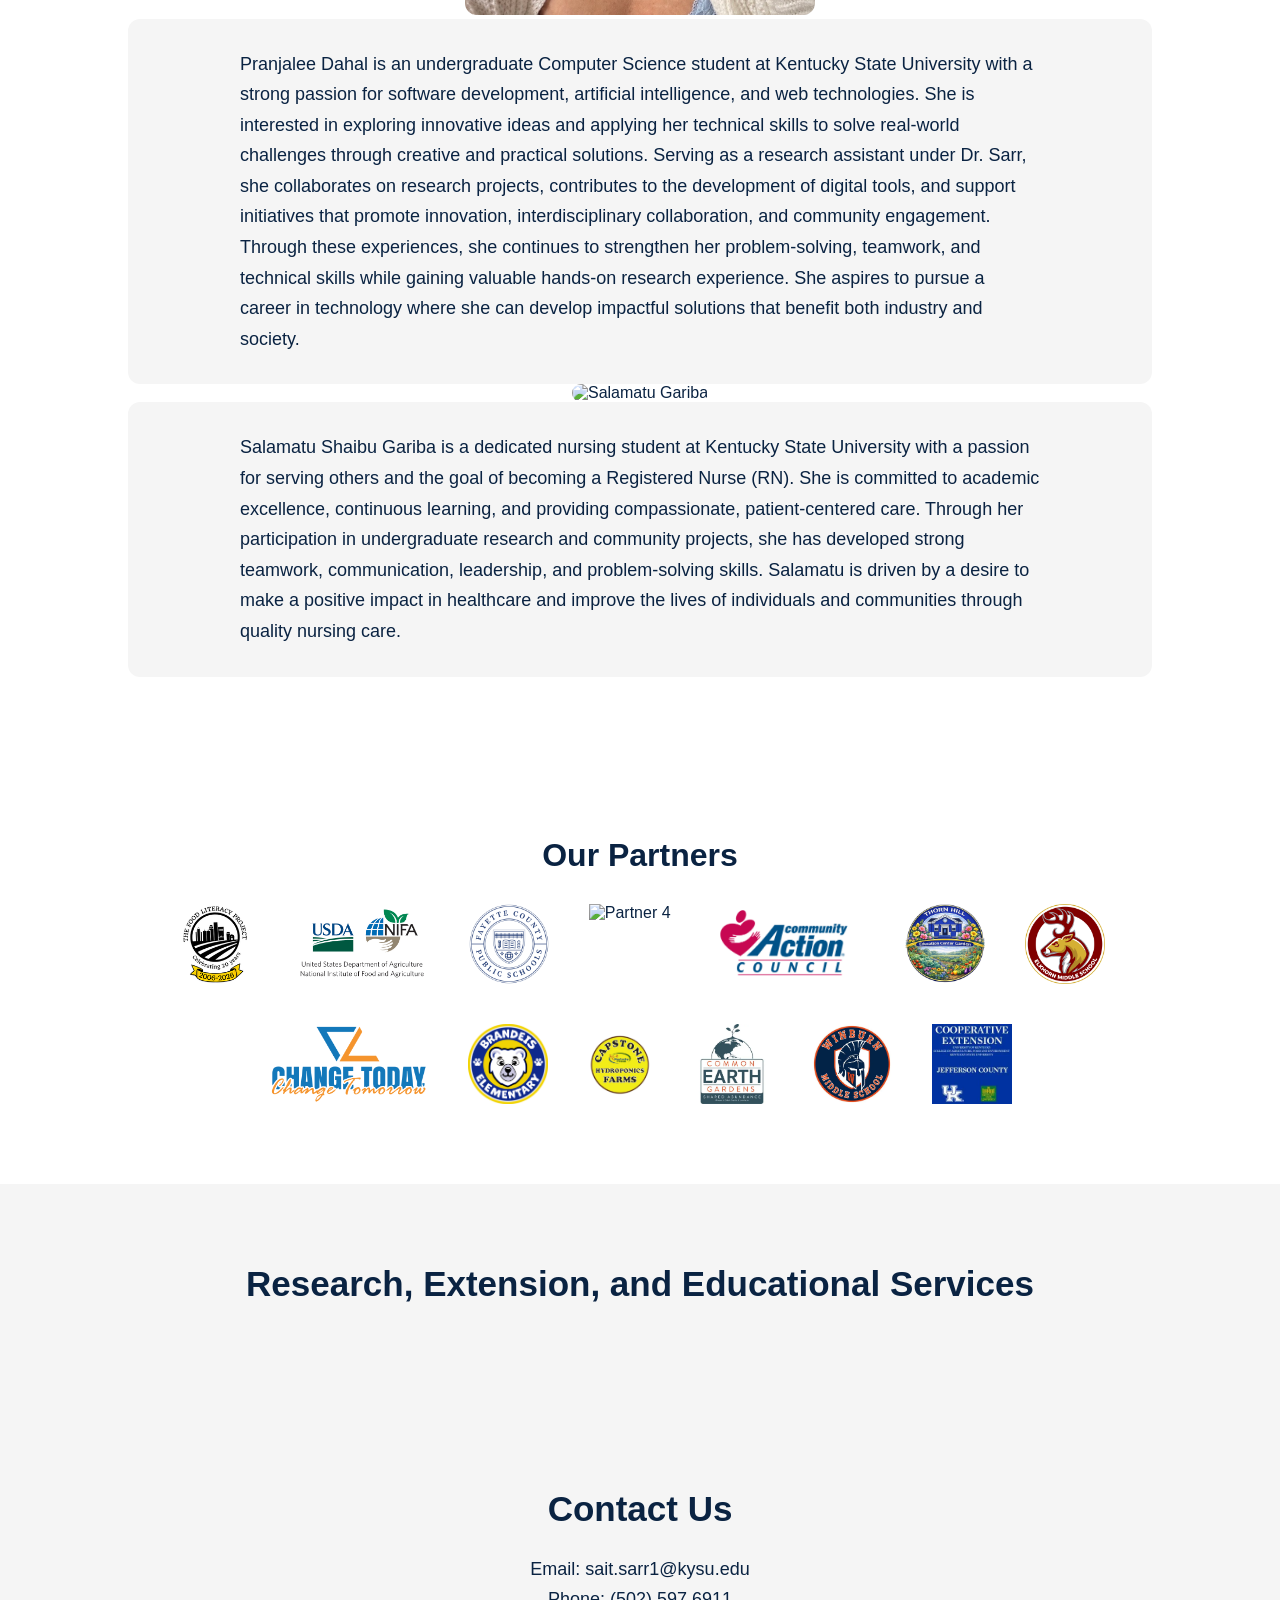
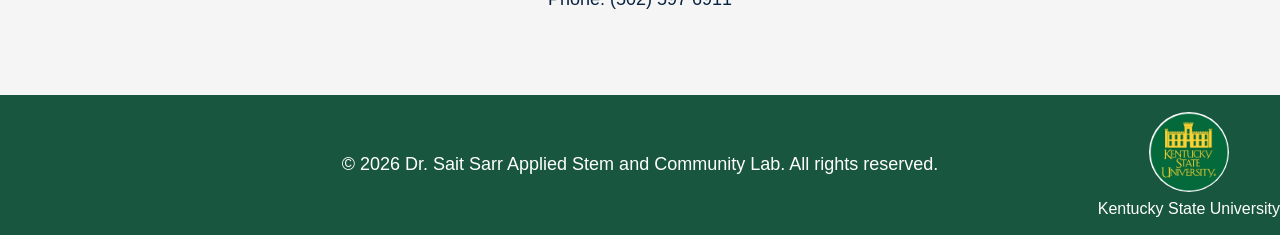
==== commit 08488152: "Update index.html" ====
--- a/index.html
+++ b/index.html
@@ -241,10 +241,10 @@
     <img src="images/foodliteracy.jpeg" alt="Partner 1">
     <img src="images/USDA.jpeg" alt="Partner 2">
     <img src="images/tatescreek.jpeg" alt="Partner 3">
-    <img src="images/CarterGwoodson.jpeg" alt="Partner 4">
-    <img src="images/CommunityActionCouncil.jpg" alt="Partner 5">
+    <img src="images/carterGwoodson.jpeg" alt="Partner 4">
+    <img src="images/communityActionCouncil.jpg" alt="Partner 5">
     <img src="images/thornhill.jpg" alt="Partner 6">
-    <img src="images/Elkhorn.jpeg" alt="Partner 7">
+    <img src="images/elkhorn.jpeg" alt="Partner 7">
     <img src="images/ctct.jpeg" alt="Partner 8">
     <img src="images/brandeis.jpeg" alt="Partner 9">
     <img src="images/CapstoneFarms.jpg" alt="Partner 10">
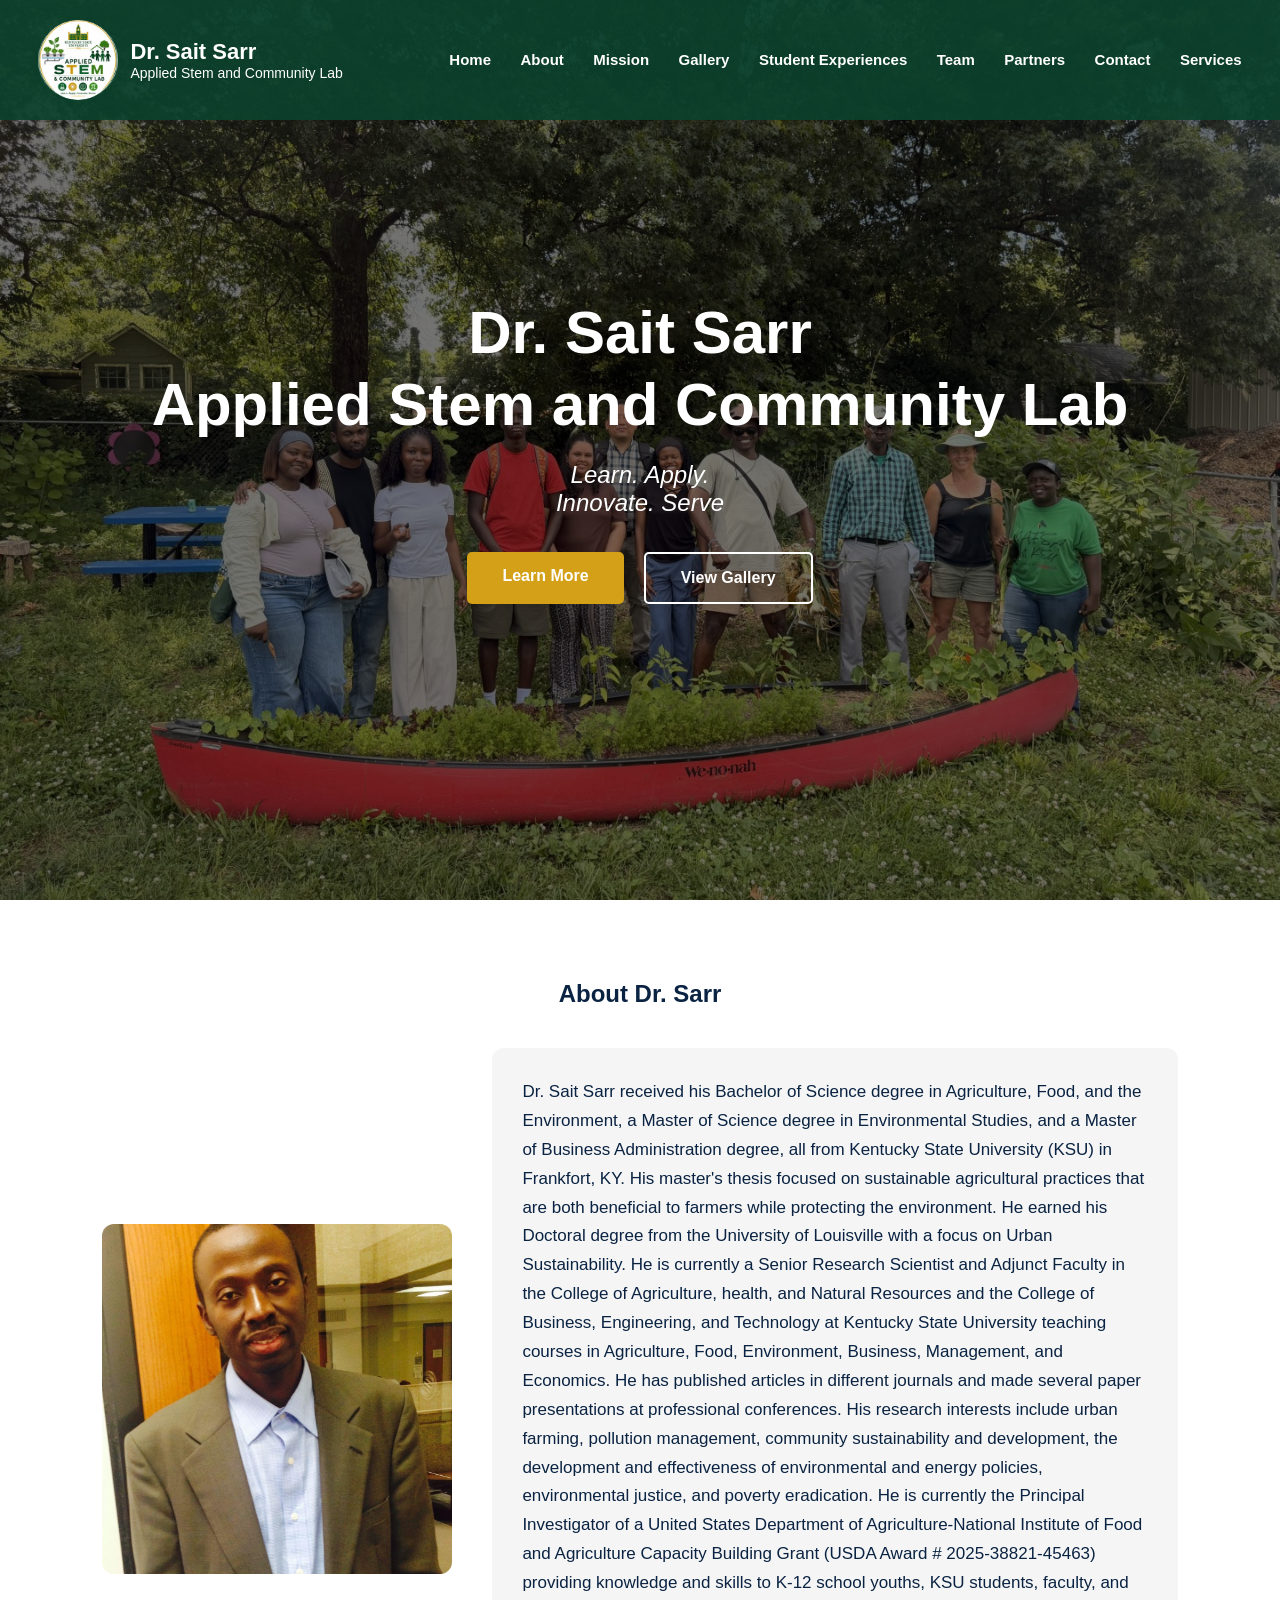
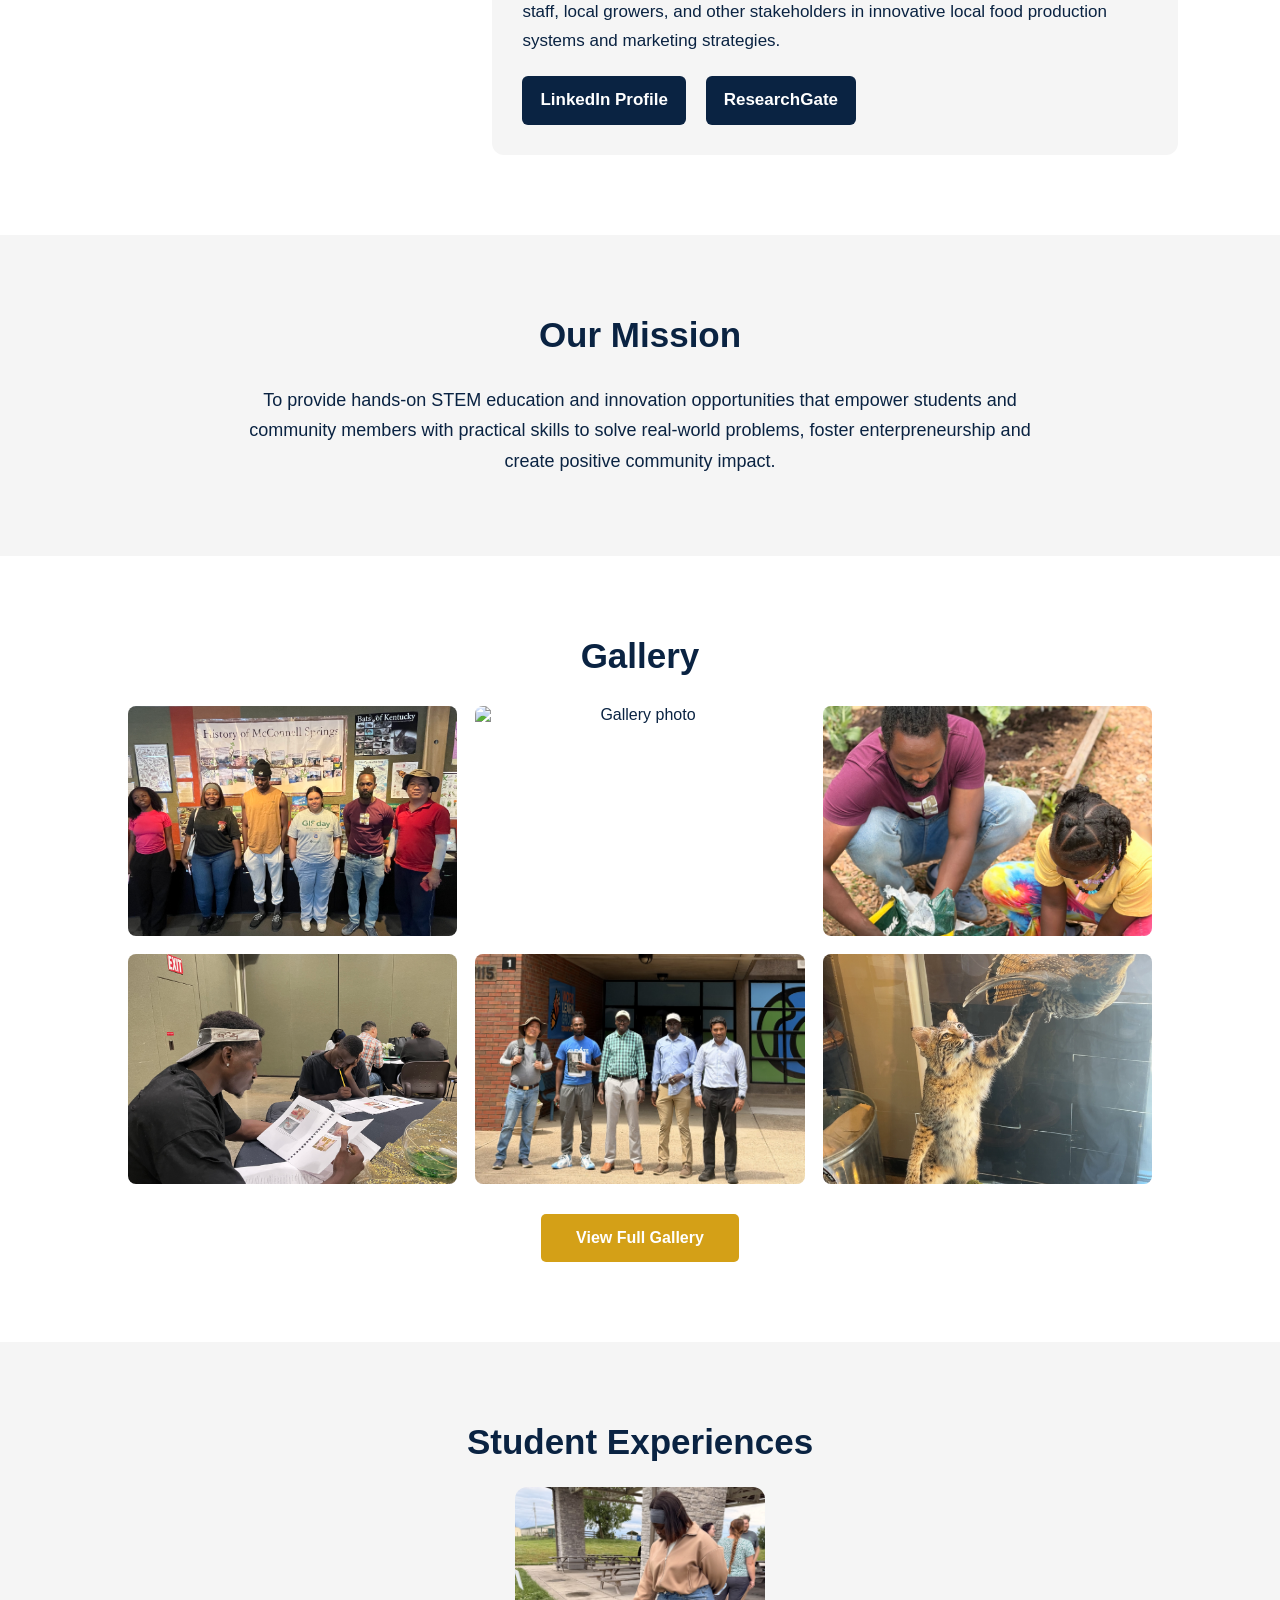
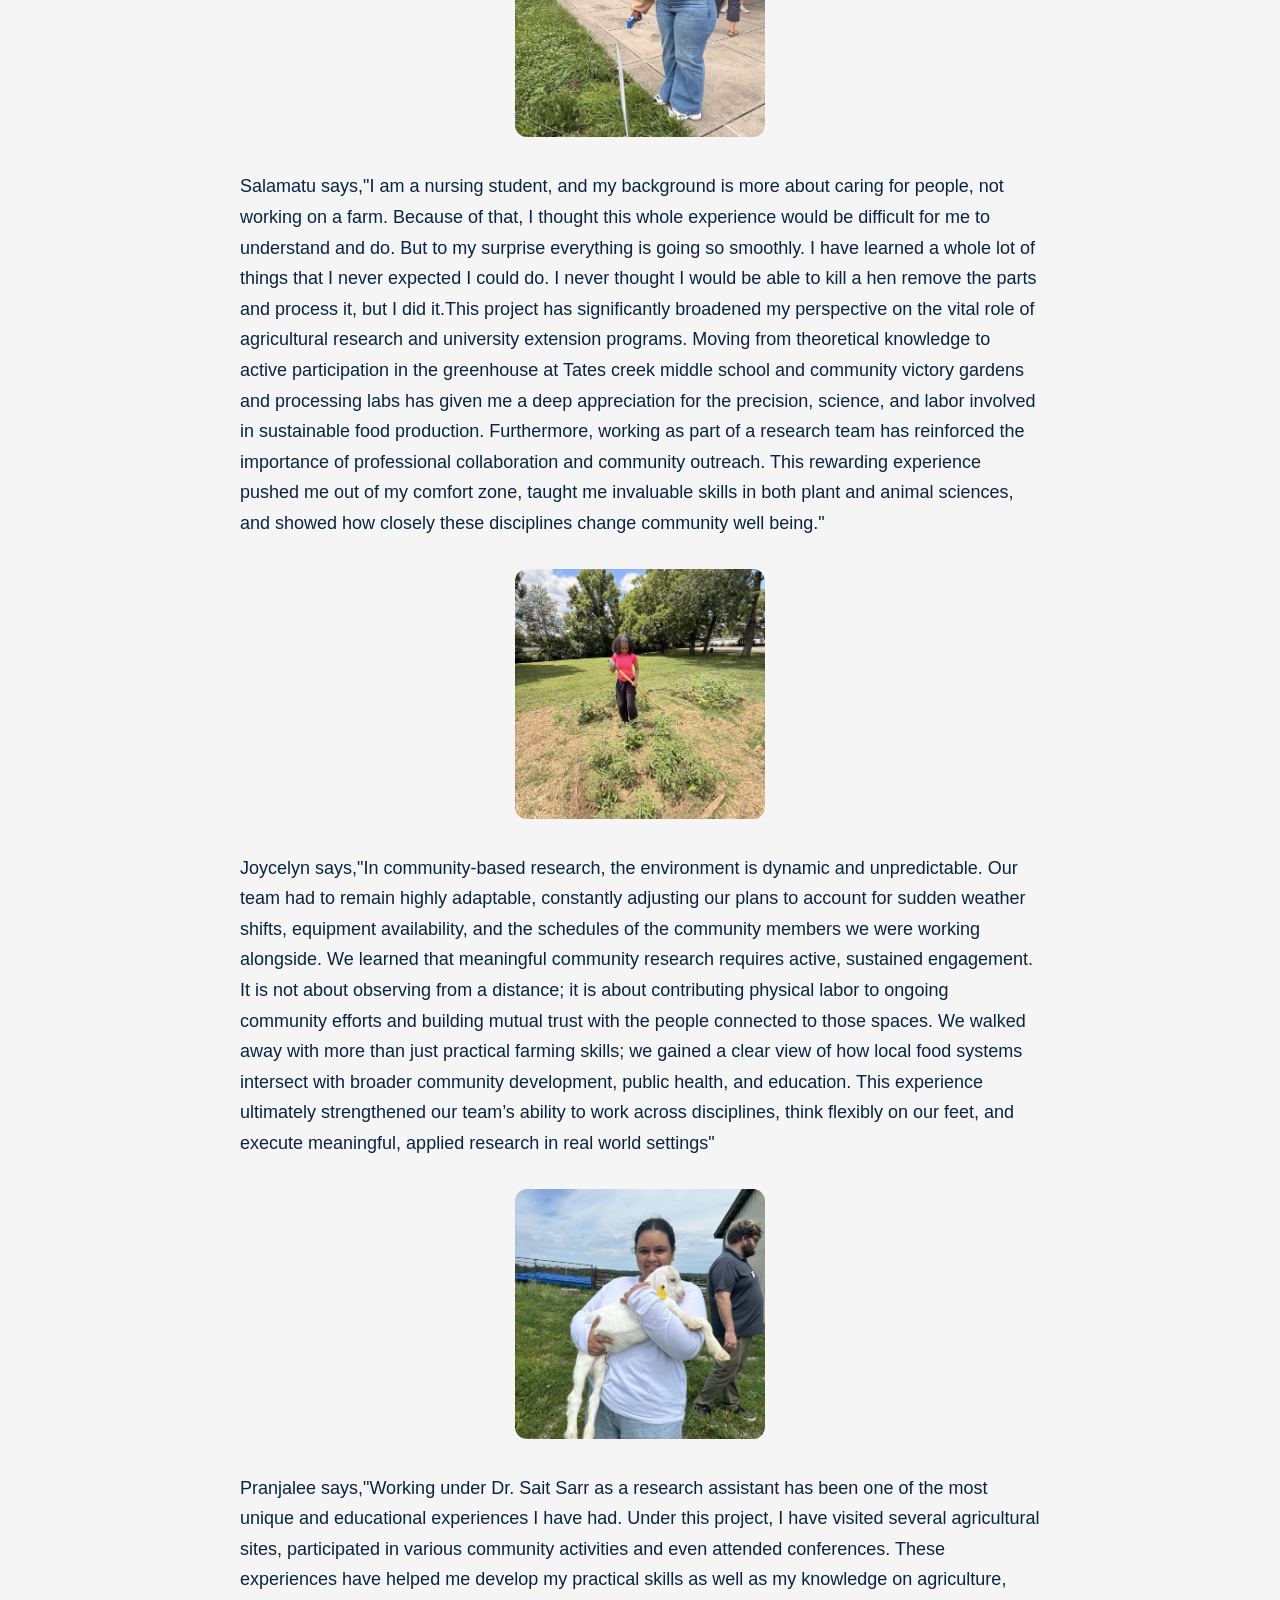
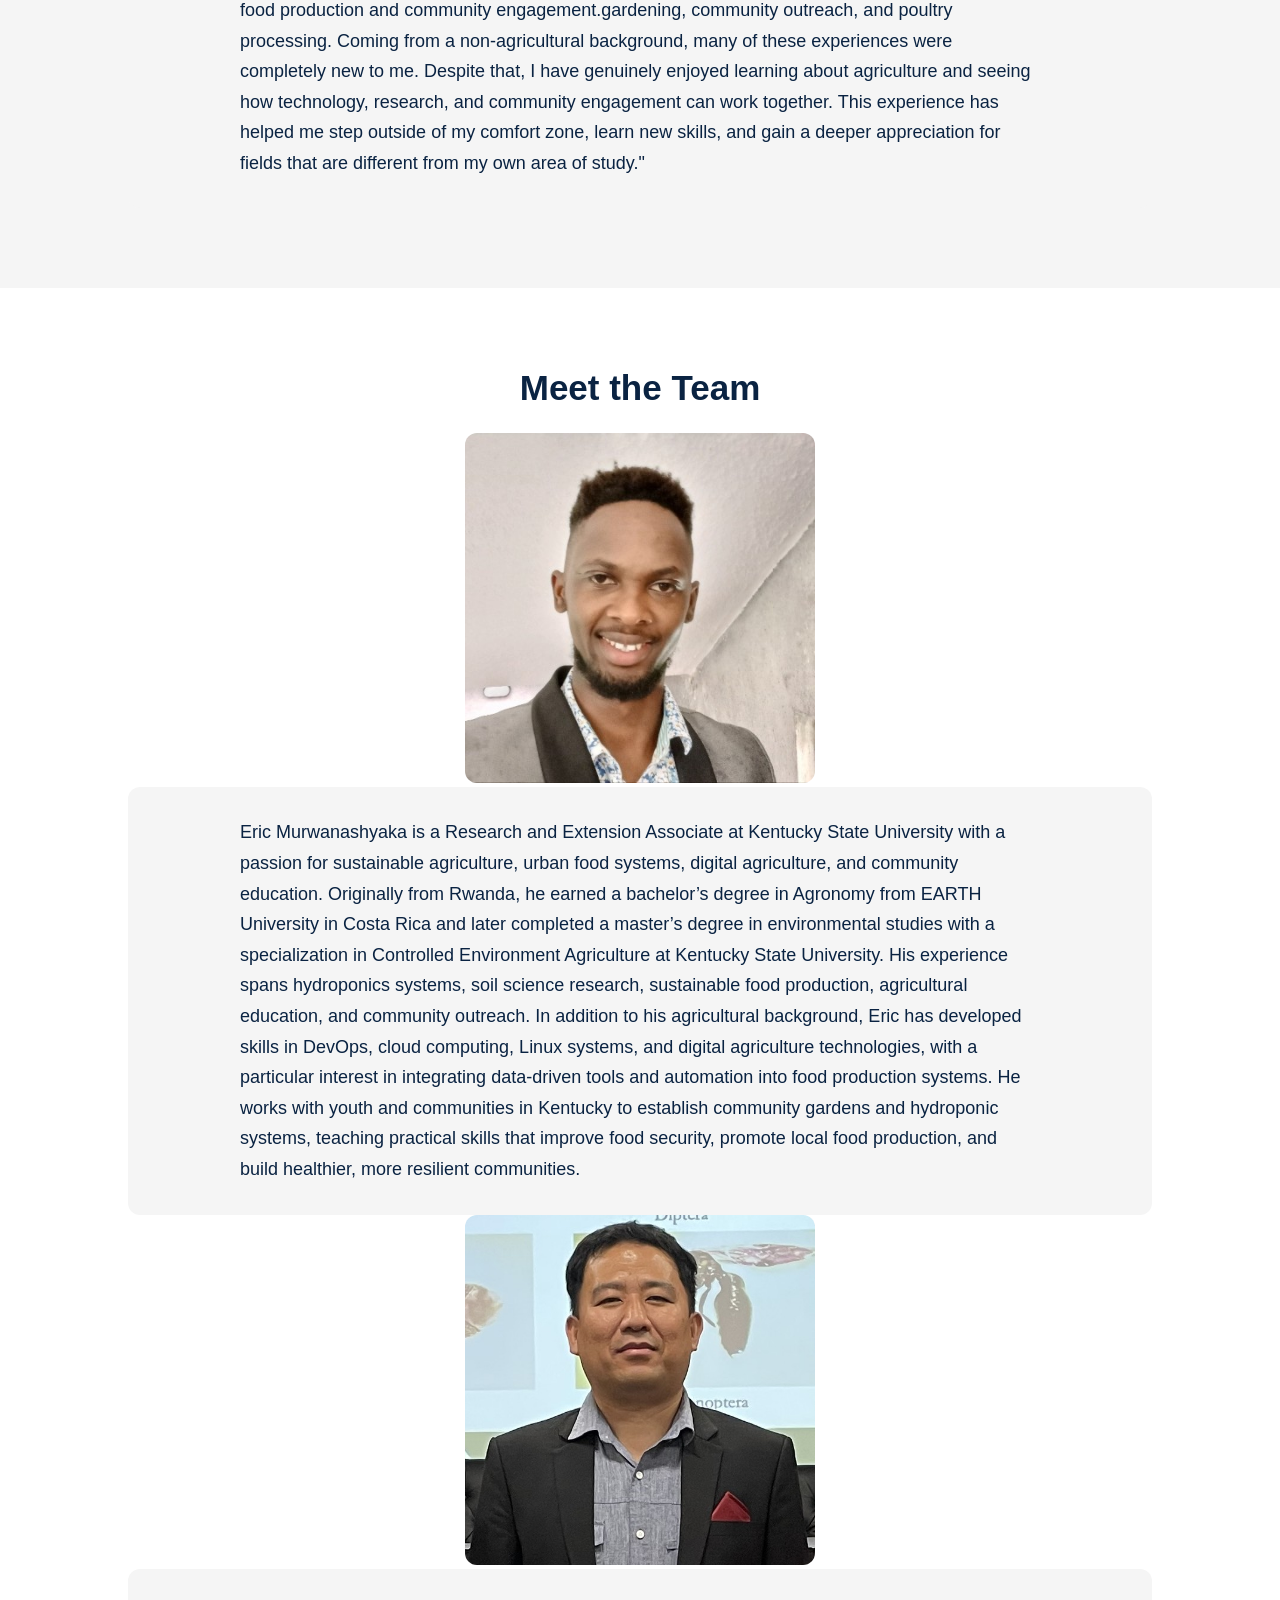
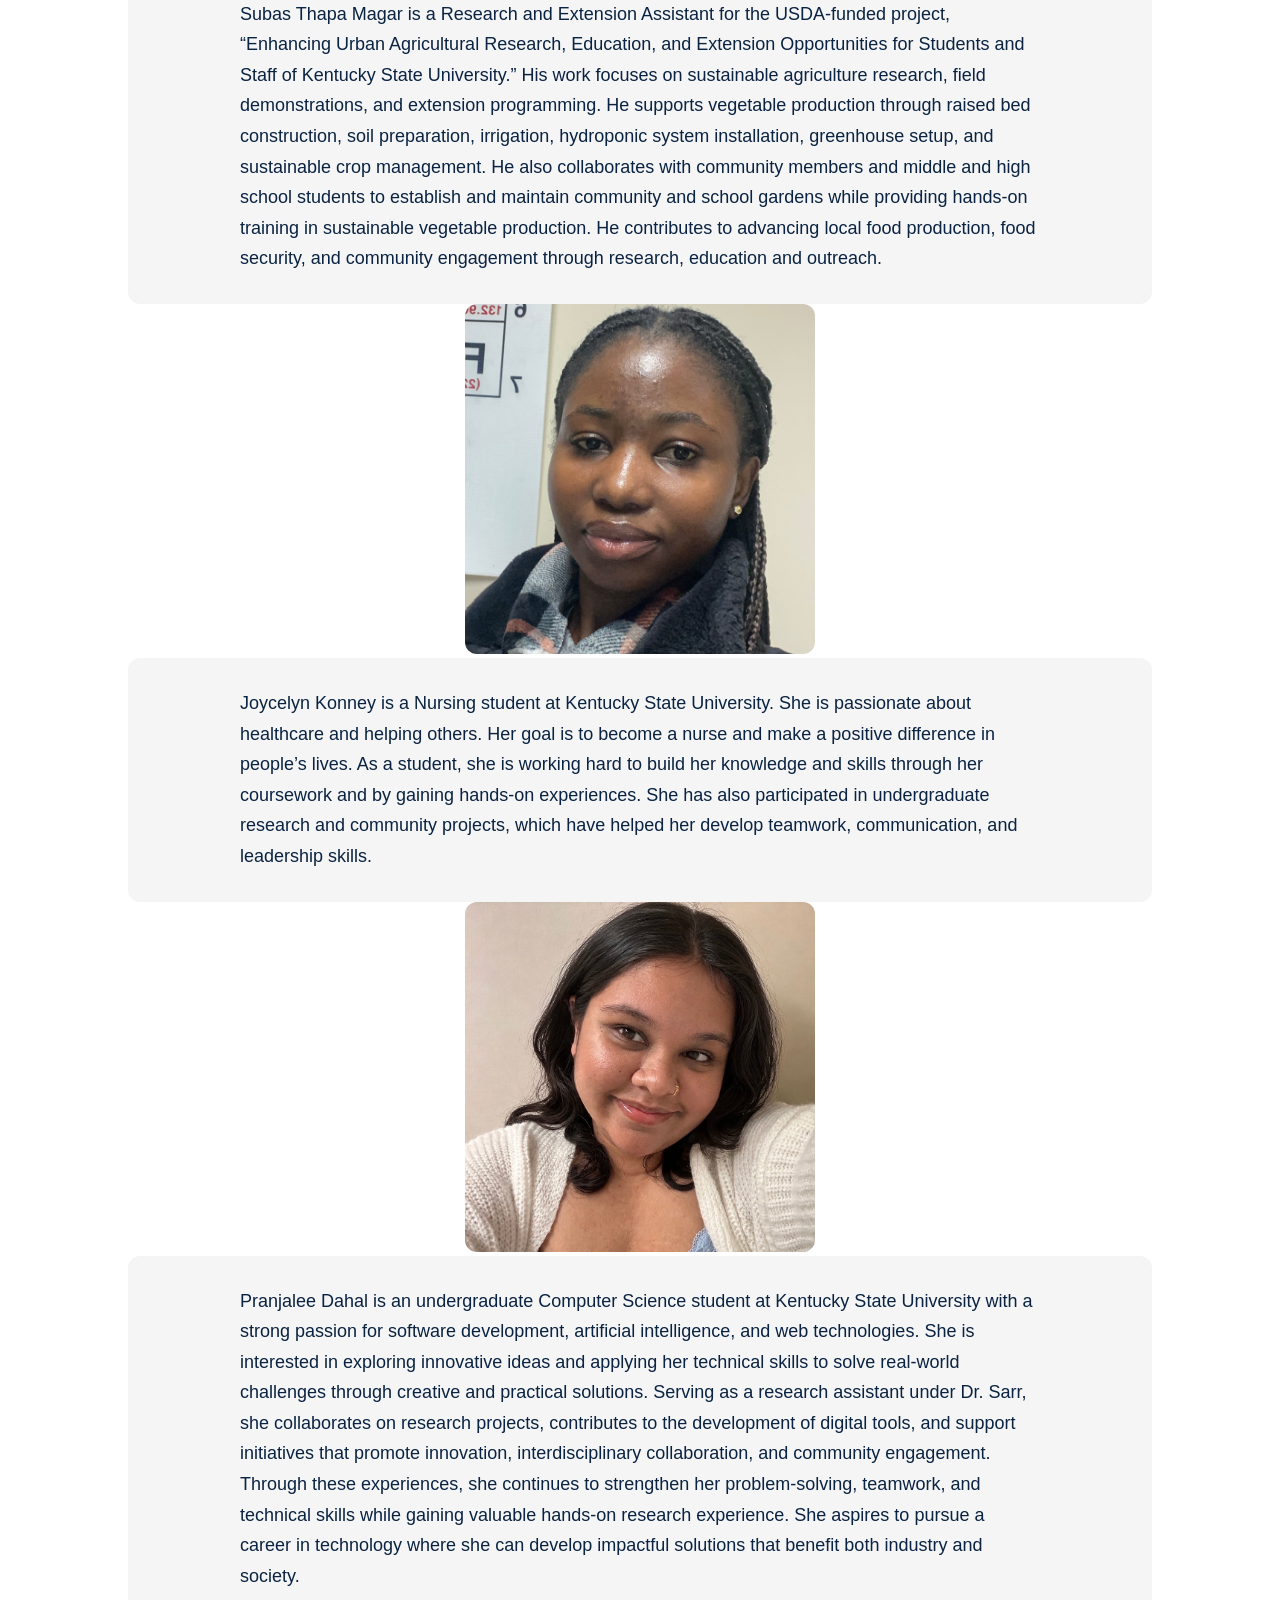
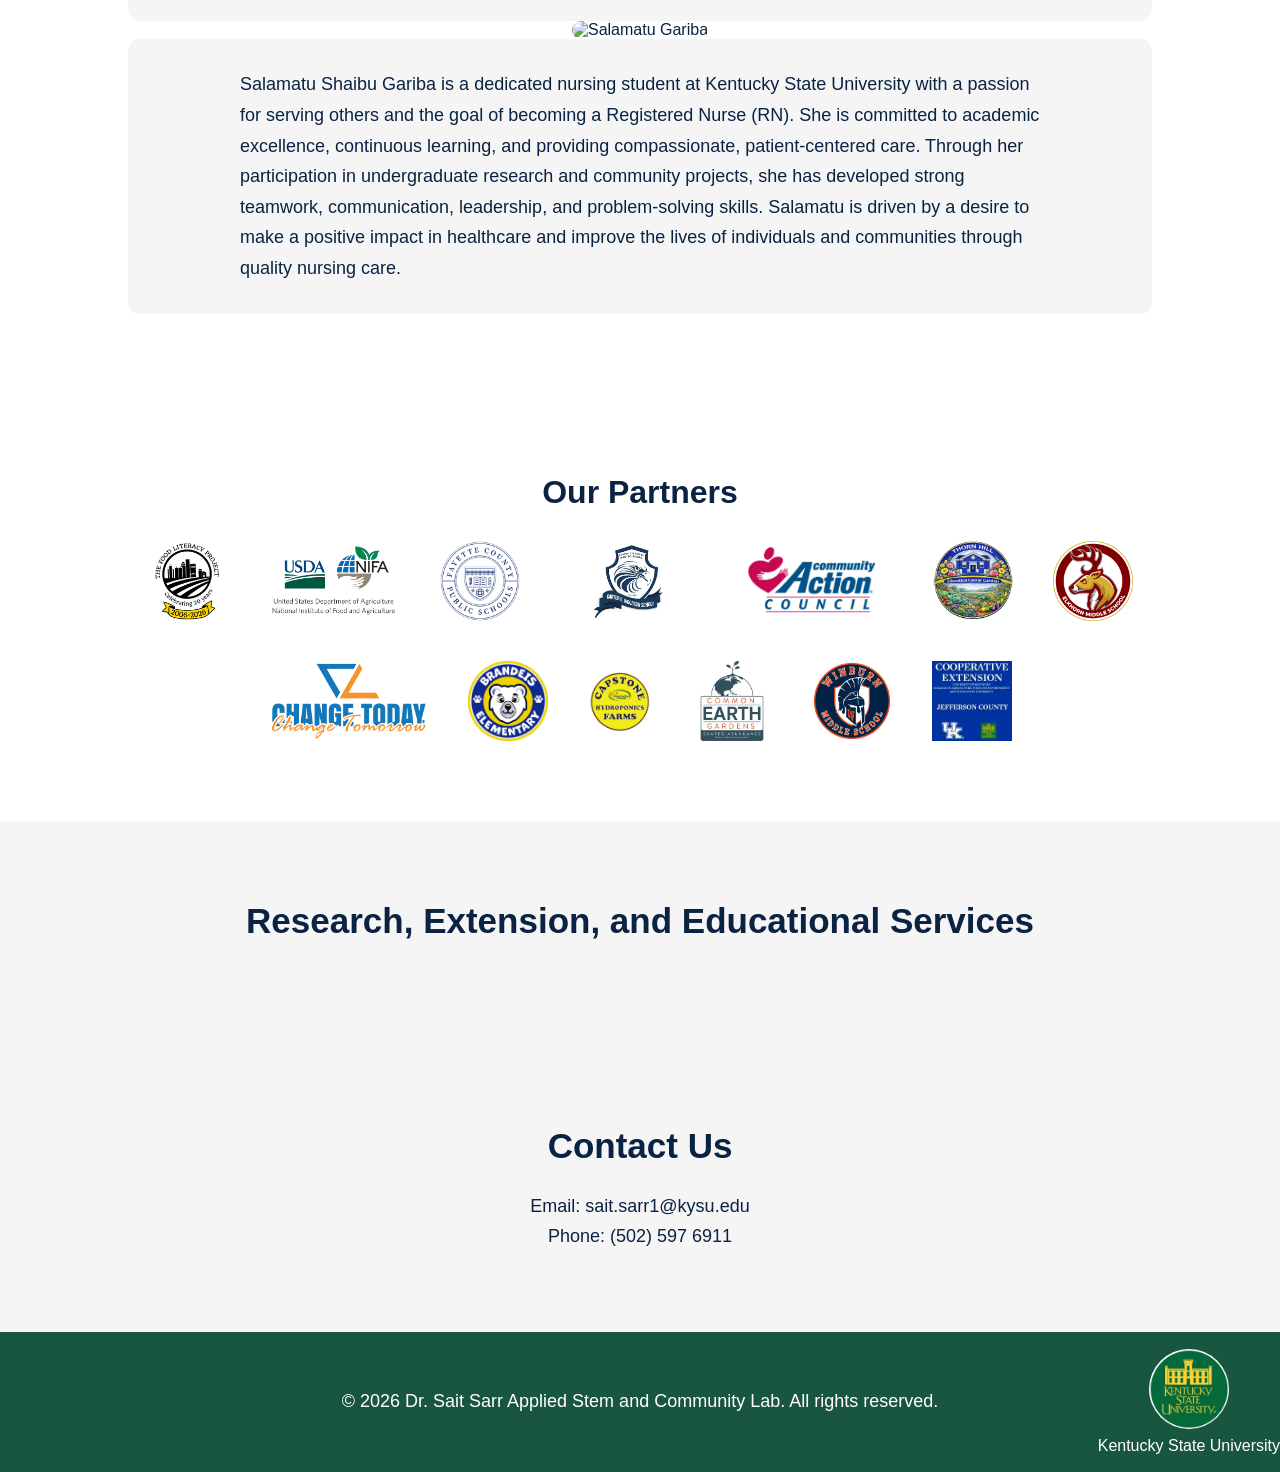
==== commit d1c86a26: "index.html" ====
--- a/index.html
+++ b/index.html
@@ -112,16 +112,6 @@
 
   <section id="students" class="section gray">
     <h2>Student Experiences</h2>
-    <div class="experience-content">
-      <div class="experience-image">
-        <img src="images/FarouqExperience.jpeg" alt="Farouq's Experience">
-      </div>
-    
-      <div class="about-text-box">
-        <p>
-         Farouq says,"Honestly, when I first joined this project, I did not fully know what to expect. But looking back at everything we have done so far, I can say this has been one of the most hands on and eye opening experiences I have had as a student.My overall experience from this project has been genuinely rewarding. I came into this as a communication major who honestly had no idea what agriculture really looked like up close or what it truly entails. I did not grow up thinking about soil preparation or raised bed systems or community gardens. But the thing is, the more I show up and do the work, the more I am starting to love it. I love the process, I love what we are building, and I love what this project stands for. It is bigger than just planting vegetables. It is about empowering communities, feeding people, and giving students like me a chance to be part of something that actually matters."
-          </p>
-        </div>
       <div class="experience-content">
       <div class="experience-image">
         <img src="images/GaribaExperience.jpeg" alt="Salamatu's Experience">
@@ -184,34 +174,6 @@
           Joycelyn Konney is a Nursing student at Kentucky State University. She is passionate about healthcare and helping others. Her goal is to become a nurse and make a positive difference in people’s lives. As a student, she is working hard to build her knowledge and skills through her coursework and by gaining hands-on experiences. She has also participated in undergraduate research and community projects, which have helped her develop teamwork, communication, and leadership skills.
         </p>
         </div>
-
-    <div class="about-image">
-        <img src="images/SulaymanHeadshot.jpeg" alt="Sulayman Touray">
-      </div>
-      <div class="about-text-box">
-        <p>
-         Sulayman Touray is a Nursing student at Kentucky State University and an international student from Gambia. He is passionate about healthcare, education, and community service. His goal is to become a Family Nurse Practitioner and use his skills to improve access to quality healthcare in underserved communities. Through his studies and campus involvement, he wants to continue to develop leadership, communication, and teamwork skills while preparing for a career dedicated to helping others. He is committed to academic excellence, personal growth, and making a positive impact both in the United States and in Gambia.
-        </p>
-      </div>
- 
-
-      <div class="about-image">
-        <img src="images/" alt="Farouq Ogunbanwo">
-      </div>
-      <div class="about-text-box">
-        <p>
-          Farouq Ogunbanwo is an undergraduate student majoring in Communication at Kentucky State University, where he also serves as a Research Assistant on a USDA-NIFA funded community agriculture initiative. Under the supervision of Dr. Sait Sarr, his work spans site visits to community gardens, school greenhouse programs, and agricultural partner organizations across Kentucky bridging the gap between academic research and real-world community impact. In addition to his research role, Farouq has been an active participant in KYSU’s GEO-STEM program, contributing to outreach efforts that connect students and communities with science, technology, and environmental education. His academic background in Communication informs his approach to research emphasizing clear storytelling, community engagement, and the power of meaningful connection.
-        </p>
-      </div>
-  
-      <div class="about-image">
-        <img src="images/PaulineHeadshot.jpeg" alt="Pauline Iradukunda">
-      </div>
-      <div class="about-text-box">
-        <p>
-          Pauline Iradukunda is an undergraduate student majoring in computer science at Kentucky State University and currently serving as a research assistant on the USDA-NIFA funded community initiative under the supervision of Dr. Sait Sarr. She is passionate about leveraging technology to create innovative solutions. She participates in different projects including school greenhouse programs and agricultural organizations across Kentucky where she learns hands-on activities and community engagement, among others.
-        </p>
-      </div>
 
       <div class="about-image">
         <img src="images/PranjaleeHeadshot.jpeg" alt="Pranjalee Dahal">
@@ -241,7 +203,7 @@
     <img src="images/foodliteracy.jpeg" alt="Partner 1">
     <img src="images/USDA.jpeg" alt="Partner 2">
     <img src="images/tatescreek.jpeg" alt="Partner 3">
-    <img src="images/carterGwoodson.jpeg" alt="Partner 4">
+    <img src="images/partner4.jpeg" alt="Partner 4">
     <img src="images/communityActionCouncil.jpg" alt="Partner 5">
     <img src="images/thornhill.jpg" alt="Partner 6">
     <img src="images/elkhorn.jpeg" alt="Partner 7">
